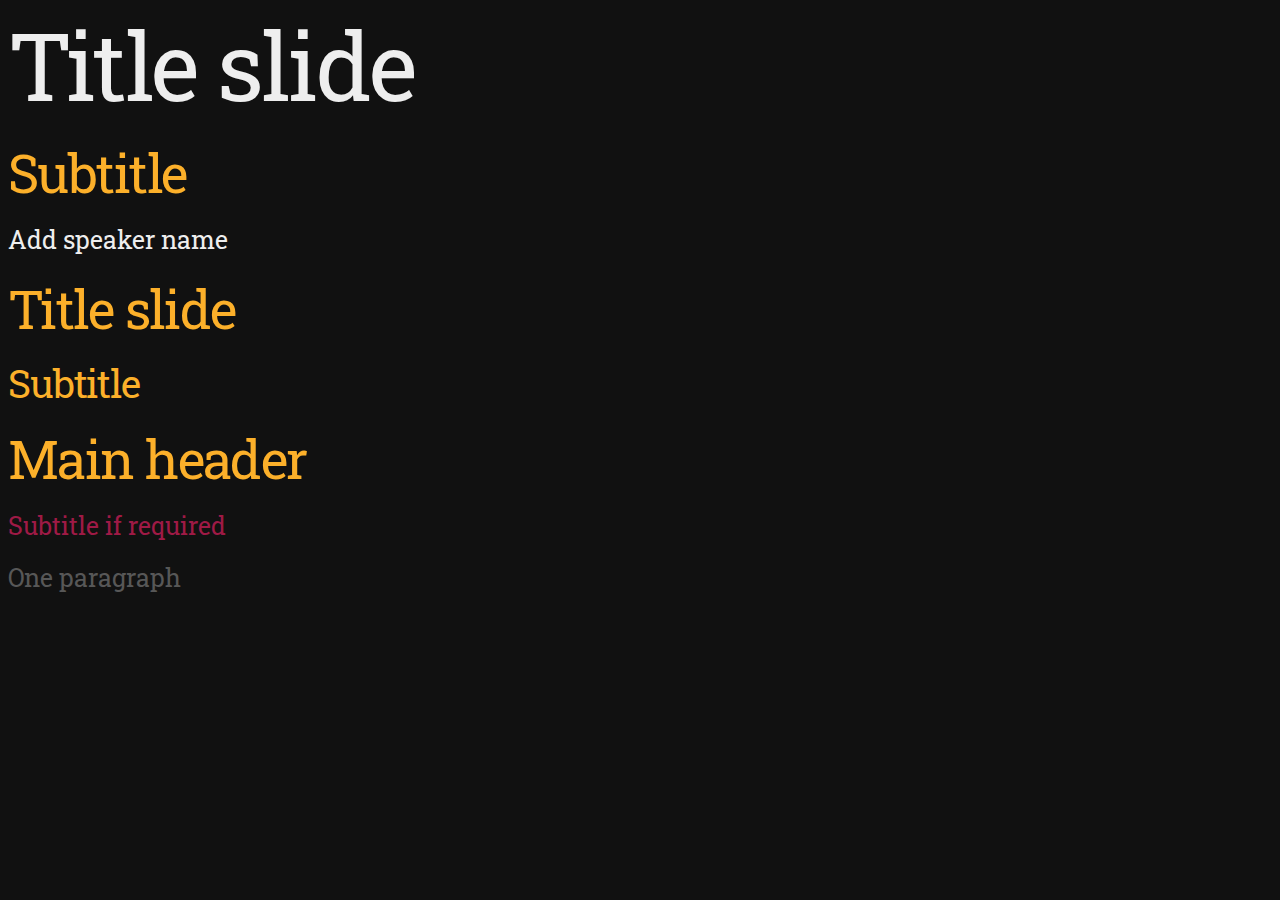
==== index.html @ 7c8774fa "Create theme for Drupal Dev days 2019." ====
<!doctype html>
<html>
	<head>
		<meta charset="utf-8">
		<meta name="viewport" content="width=device-width, initial-scale=1.0, maximum-scale=1.0, user-scalable=no">

		<title>reveal.js</title>

		<link rel="stylesheet" href="css/reset.css">
		<link rel="stylesheet" href="css/reveal.css">
		<link rel="stylesheet" href="css/theme/drupaldevdays2019.css">

		<!-- Theme used for syntax highlighting of code -->
		<link rel="stylesheet" href="lib/css/monokai.css">

		<!-- Printing and PDF exports -->
		<script>
			var link = document.createElement( 'link' );
			link.rel = 'stylesheet';
			link.type = 'text/css';
			link.href = window.location.search.match( /print-pdf/gi ) ? 'css/print/pdf.css' : 'css/print/paper.css';
			document.getElementsByTagName( 'head' )[0].appendChild( link );
		</script>
	</head>
	<body>
		<div class="reveal">
			<div class="slides">
				<section data-background-image="img/title-background.png" data-background-size="contain">
					<h1 class="grey">
						Title slide
					</h1>
					<h2>Subtitle</h2>
					<p class="grey">Add speaker name</p>

				</section>
				<section data-background-image="img/secondary-background.png" data-background-size="contain">
					<h2>
						Title slide
					</h2>
					<h3>Subtitle</h3>

				</section>
				<section data-background-image="img/default-background.png" data-background-size="contain">
					<h2>
						Main header
					</h2>
					<p class="subtitle"> Subtitle if required</p>
					<p>One paragraph</p>
				</section>
			</div>
		</div>

		<script src="js/reveal.js"></script>

		<script>
			// More info about config & dependencies:
			// - https://github.com/hakimel/reveal.js#configuration
			// - https://github.com/hakimel/reveal.js#dependencies
			Reveal.initialize({
				dependencies: [
					{ src: 'plugin/markdown/marked.js' },
					{ src: 'plugin/markdown/markdown.js' },
					{ src: 'plugin/notes/notes.js', async: true },
					{ src: 'plugin/highlight/highlight.js', async: true }
				]
			});
		</script>
	</body>
</html>
---- css/theme/drupaldevdays2019.css ----
/**
 * Drupal dev days 2019 theme for reveal.js.
 *
 * Copyright (C) 2019 Rodrigo Aguilera, https://www.rodrigoaguilera.net
 */
@import url(https://fonts.googleapis.com/css?family=Roboto+Slab);
/*********************************************
 * GLOBAL STYLES
 *********************************************/
body {
  background: #111;
  background-color: #111; }

.reveal {
  font-family: "Roboto Slab", sans-serif;
  font-size: 25px;
  font-weight: normal;
  color: #575757; }

::selection {
  color: #fff;
  background: #e7ad52;
  text-shadow: none; }

::-moz-selection {
  color: #fff;
  background: #e7ad52;
  text-shadow: none; }

.reveal .slides section,
.reveal .slides section > section {
  line-height: 1.3;
  font-weight: inherit; }

/*********************************************
 * HEADERS
 *********************************************/
.reveal h1,
.reveal h2,
.reveal h3,
.reveal h4,
.reveal h5,
.reveal h6 {
  margin: 0 0 20px 0;
  color: #575757;
  font-family: "Roboto Slab", sans-serif;
  font-weight: normal;
  line-height: 1.2;
  letter-spacing: -0.03em;
  text-transform: none;
  text-shadow: none;
  word-wrap: break-word; }

.reveal h1 {
  font-size: 3.77em; }

.reveal h2 {
  font-size: 2.11em; }

.reveal h3 {
  font-size: 1.55em; }

.reveal h4 {
  font-size: 1em; }

.reveal h1 {
  text-shadow: none; }

/*********************************************
 * OTHER
 *********************************************/
.reveal p {
  margin: 20px 0;
  line-height: 1.3; }

/* Ensure certain elements are never larger than the slide itself */
.reveal img,
.reveal video,
.reveal iframe {
  max-width: 95%;
  max-height: 95%; }

.reveal strong,
.reveal b {
  font-weight: bold; }

.reveal em {
  font-style: italic; }

.reveal ol,
.reveal dl,
.reveal ul {
  display: inline-block;
  text-align: left;
  margin: 0 0 0 1em; }

.reveal ol {
  list-style-type: decimal; }

.reveal ul {
  list-style-type: disc; }

.reveal ul ul {
  list-style-type: square; }

.reveal ul ul ul {
  list-style-type: circle; }

.reveal ul ul,
.reveal ul ol,
.reveal ol ol,
.reveal ol ul {
  display: block;
  margin-left: 40px; }

.reveal dt {
  font-weight: bold; }

.reveal dd {
  margin-left: 40px; }

.reveal blockquote {
  display: block;
  position: relative;
  width: 70%;
  margin: 20px auto;
  padding: 5px;
  font-style: italic;
  background: rgba(255, 255, 255, 0.05);
  box-shadow: 0px 0px 2px rgba(0, 0, 0, 0.2); }

.reveal blockquote p:first-child,
.reveal blockquote p:last-child {
  display: inline-block; }

.reveal q {
  font-style: italic; }

.reveal pre {
  display: block;
  position: relative;
  width: 90%;
  margin: 20px auto;
  text-align: left;
  font-size: 0.55em;
  font-family: monospace;
  line-height: 1.2em;
  word-wrap: break-word;
  box-shadow: 0px 5px 15px rgba(0, 0, 0, 0.15); }

.reveal code {
  font-family: monospace;
  text-transform: none; }

.reveal pre code {
  display: block;
  padding: 5px;
  overflow: auto;
  max-height: 400px;
  word-wrap: normal; }

.reveal table {
  margin: auto;
  border-collapse: collapse;
  border-spacing: 0; }

.reveal table th {
  font-weight: bold; }

.reveal table th,
.reveal table td {
  text-align: left;
  padding: 0.2em 0.5em 0.2em 0.5em;
  border-bottom: 1px solid; }

.reveal table th[align="center"],
.reveal table td[align="center"] {
  text-align: center; }

.reveal table th[align="right"],
.reveal table td[align="right"] {
  text-align: right; }

.reveal table tbody tr:last-child th,
.reveal table tbody tr:last-child td {
  border-bottom: none; }

.reveal sup {
  vertical-align: super;
  font-size: smaller; }

.reveal sub {
  vertical-align: sub;
  font-size: smaller; }

.reveal small {
  display: inline-block;
  font-size: 0.6em;
  line-height: 1.2em;
  vertical-align: top; }

.reveal small * {
  vertical-align: top; }

/*********************************************
 * LINKS
 *********************************************/
.reveal a {
  color: #fcb02a;
  text-decoration: none;
  -webkit-transition: color .15s ease;
  -moz-transition: color .15s ease;
  transition: color .15s ease; }

.reveal a:hover {
  color: #fdd58f;
  text-shadow: none;
  border: none; }

.reveal .roll span:after {
  color: #fff;
  background: #d68a03; }

/*********************************************
 * IMAGES
 *********************************************/
.reveal section img {
  margin: 15px 0px;
  background: rgba(255, 255, 255, 0.12);
  border: 4px solid #575757;
  box-shadow: 0 0 10px rgba(0, 0, 0, 0.15); }

.reveal section img.plain {
  border: 0;
  box-shadow: none; }

.reveal a img {
  -webkit-transition: all .15s linear;
  -moz-transition: all .15s linear;
  transition: all .15s linear; }

.reveal a:hover img {
  background: rgba(255, 255, 255, 0.2);
  border-color: #fcb02a;
  box-shadow: 0 0 20px rgba(0, 0, 0, 0.55); }

/*********************************************
 * NAVIGATION CONTROLS
 *********************************************/
.reveal .controls {
  color: #fcb02a; }

/*********************************************
 * PROGRESS BAR
 *********************************************/
.reveal .progress {
  background: rgba(0, 0, 0, 0.2);
  color: #fcb02a; }

.reveal .progress span {
  -webkit-transition: width 800ms cubic-bezier(0.26, 0.86, 0.44, 0.985);
  -moz-transition: width 800ms cubic-bezier(0.26, 0.86, 0.44, 0.985);
  transition: width 800ms cubic-bezier(0.26, 0.86, 0.44, 0.985); }

/*********************************************
 * PRINT BACKGROUND
 *********************************************/
@media print {
  .backgrounds {
    background-color: #111; } }

.reveal section h2, .reveal section h3 {
  color: #fcb02a; }

.reveal section .subtitle {
  color: #9f1a46; }

.reveal .slides .grey {
  color: #eee; }
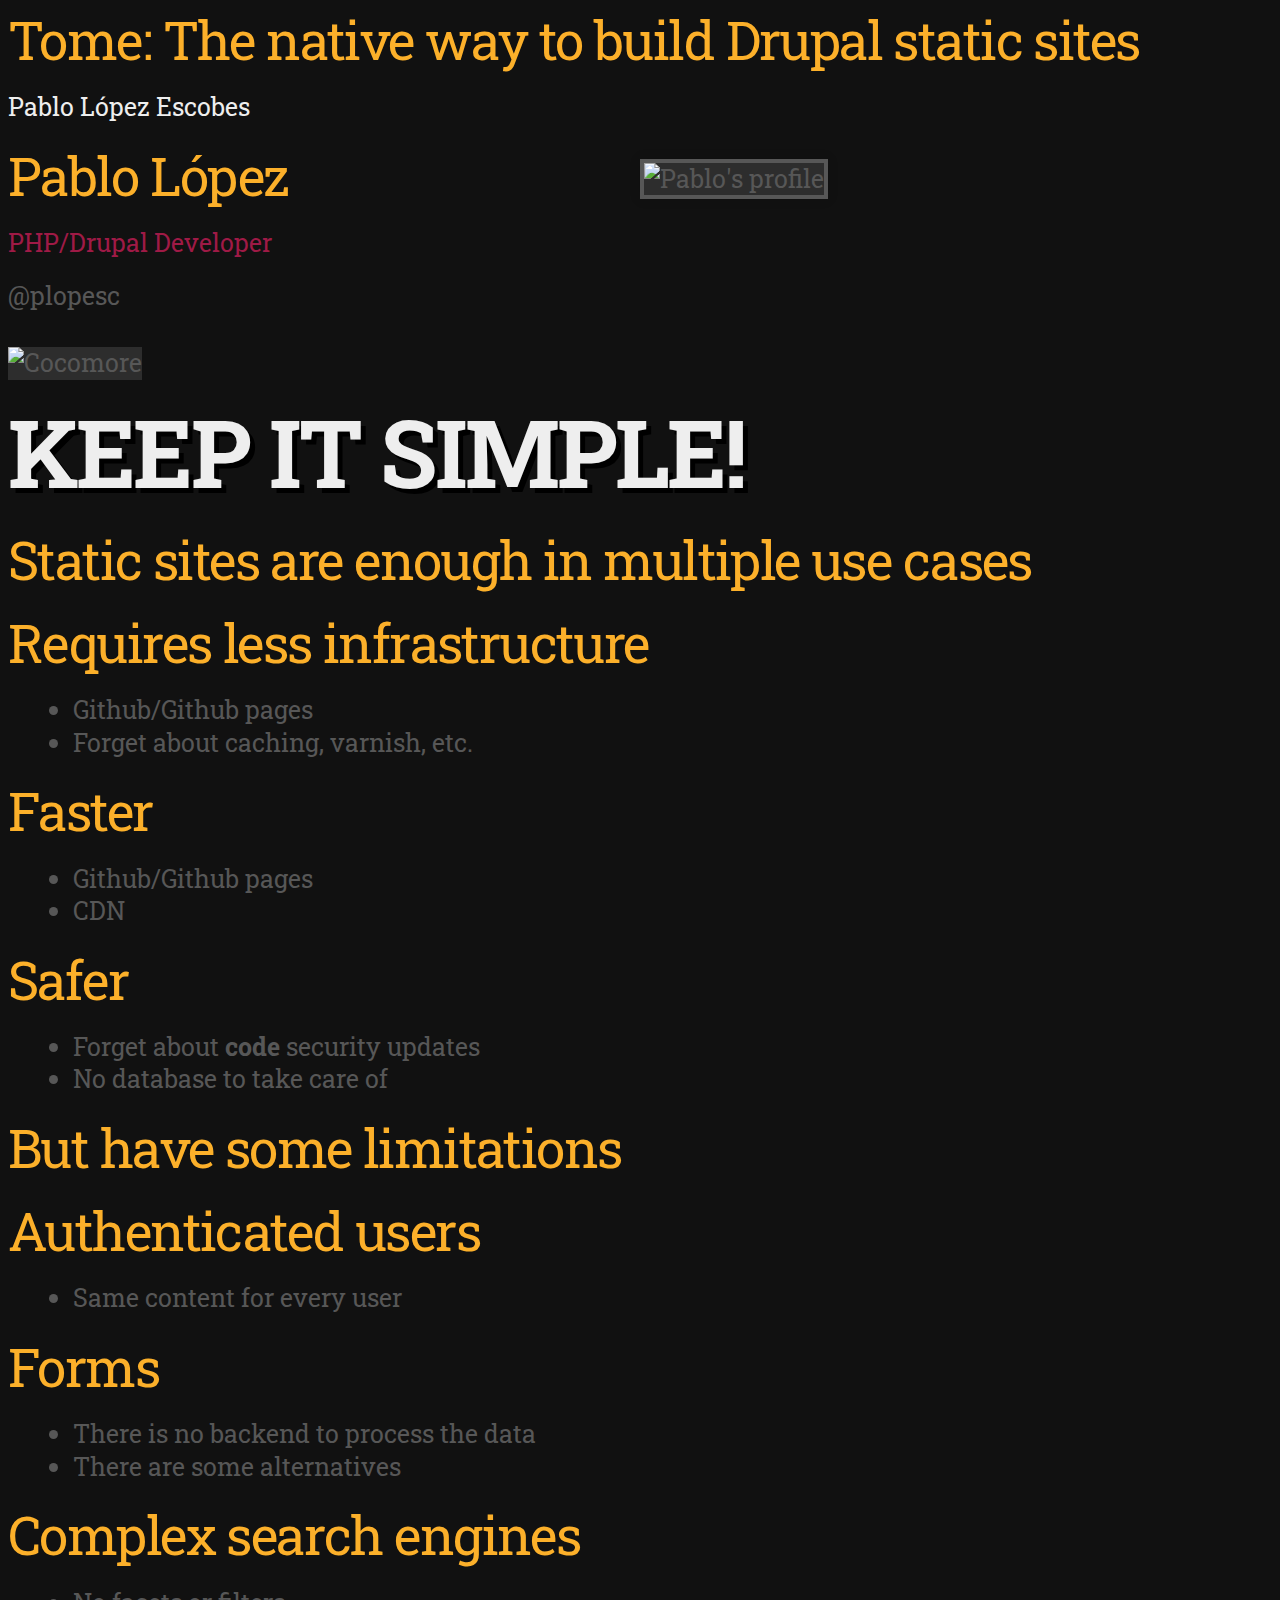
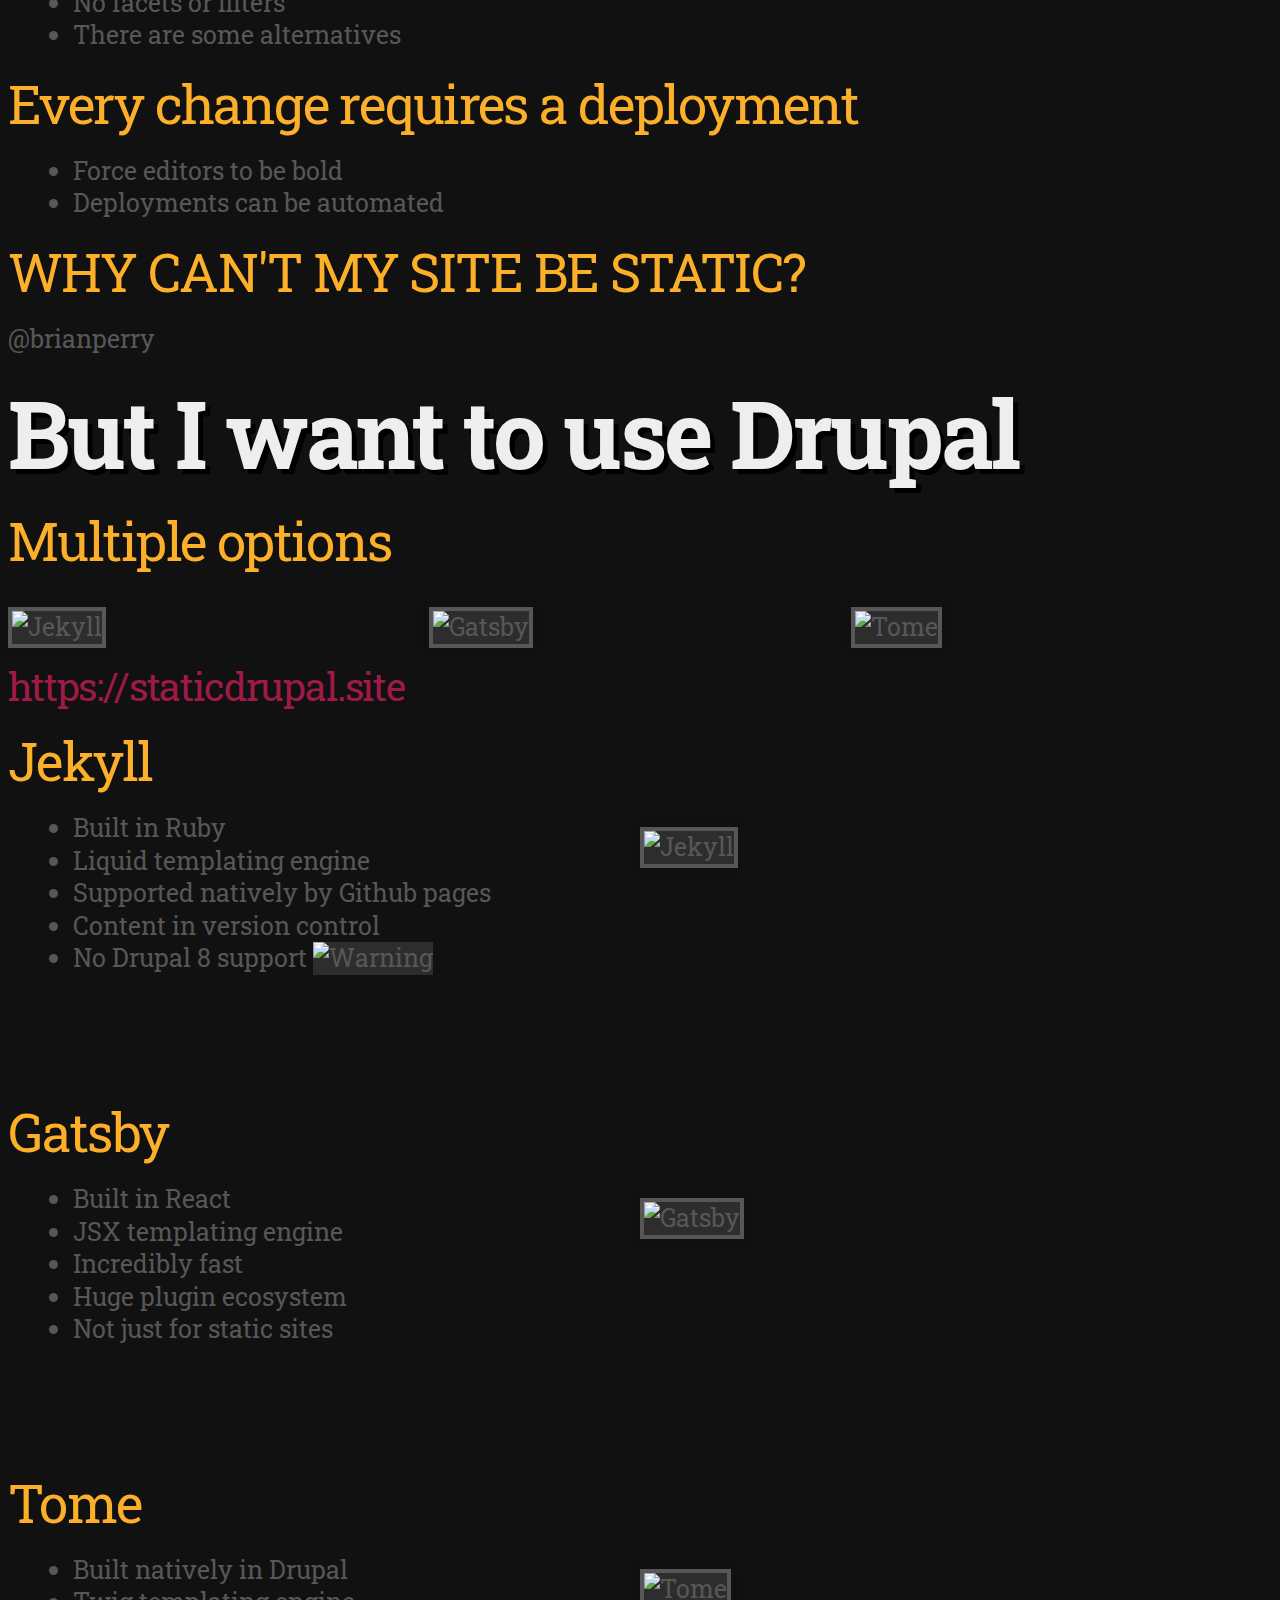
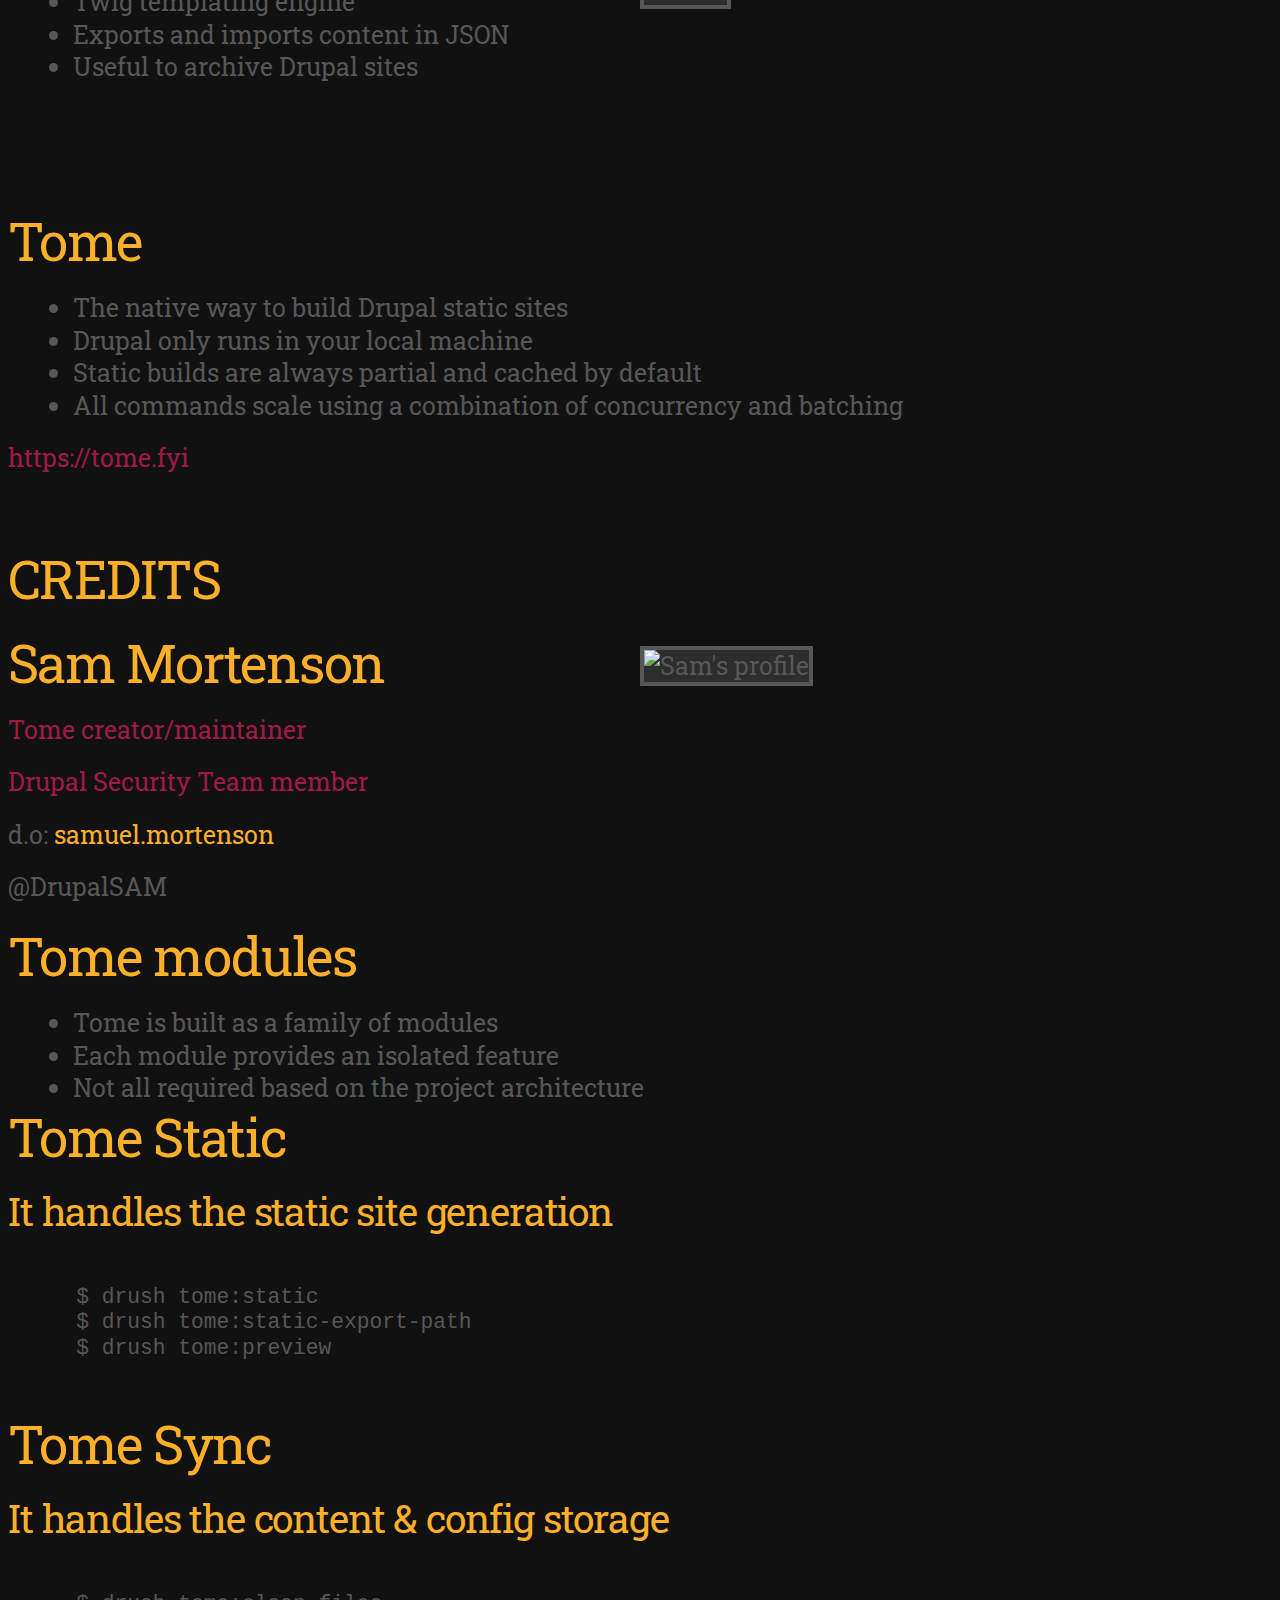
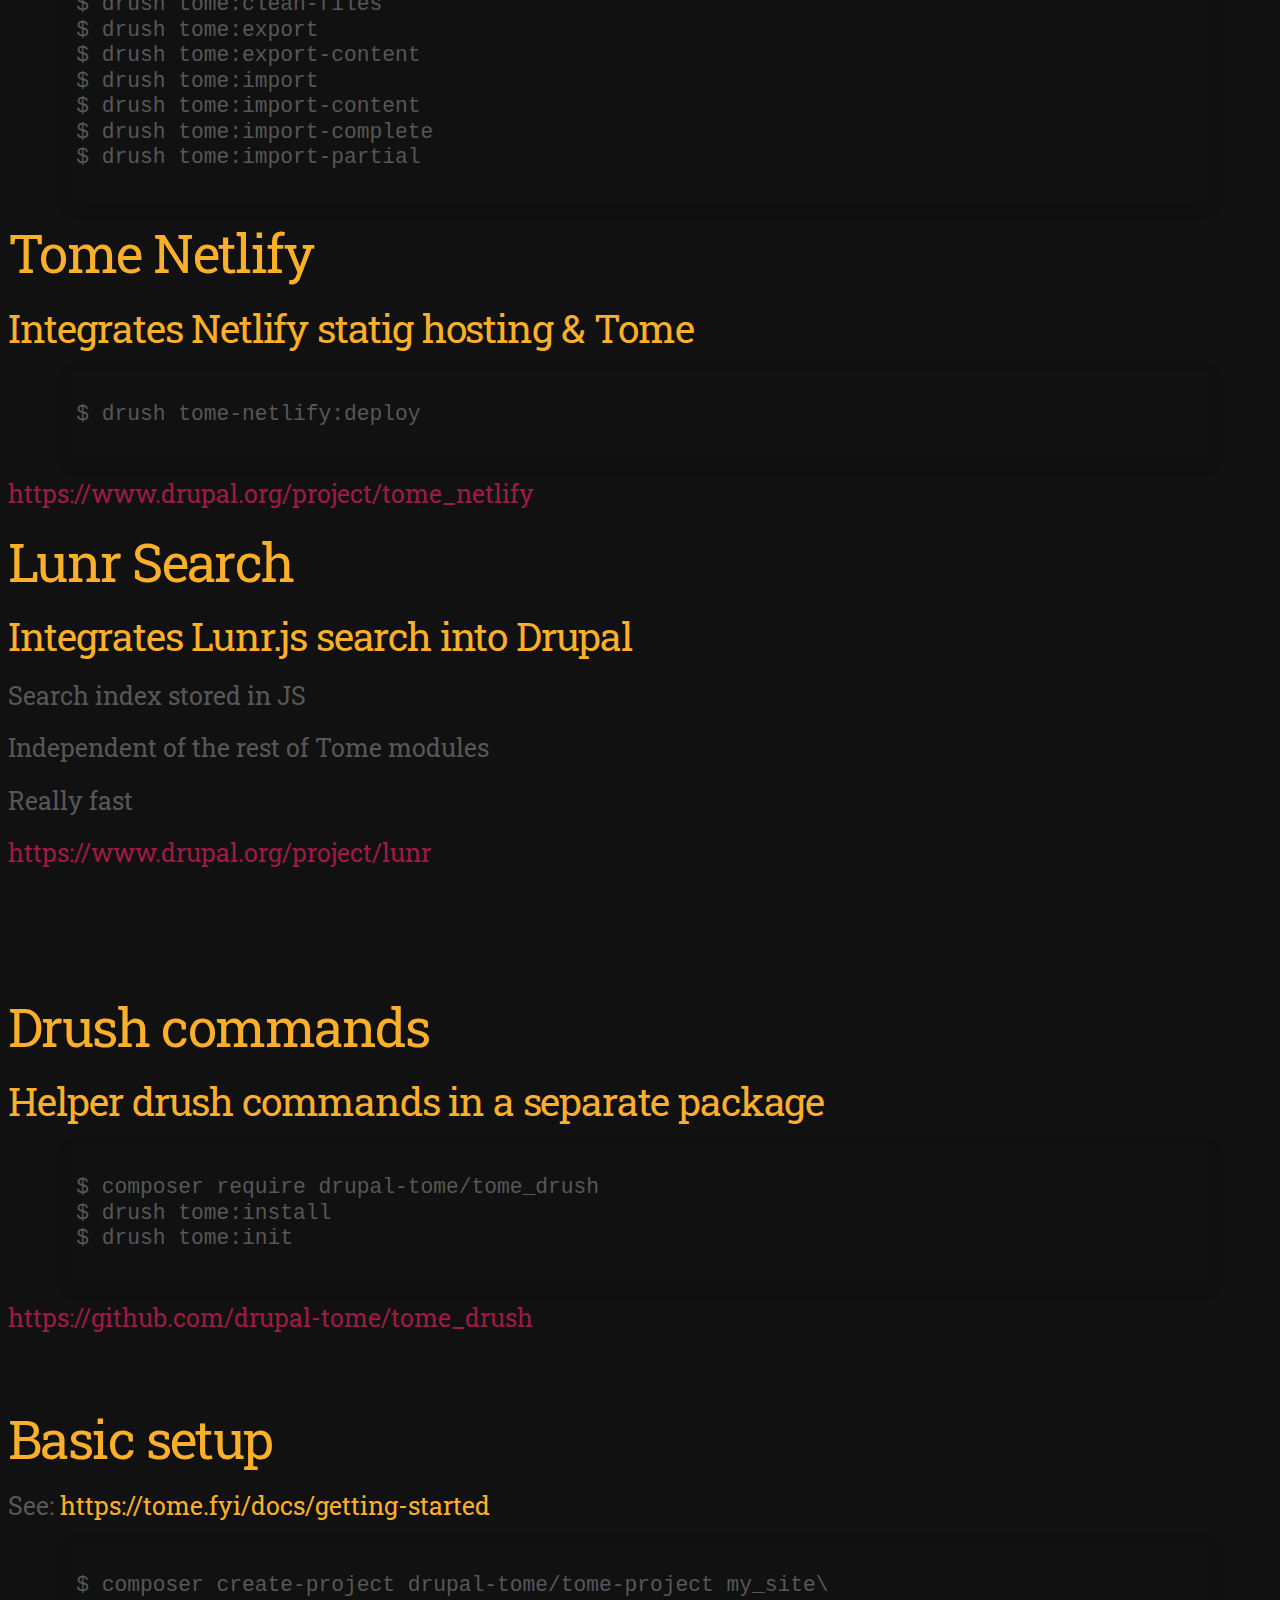
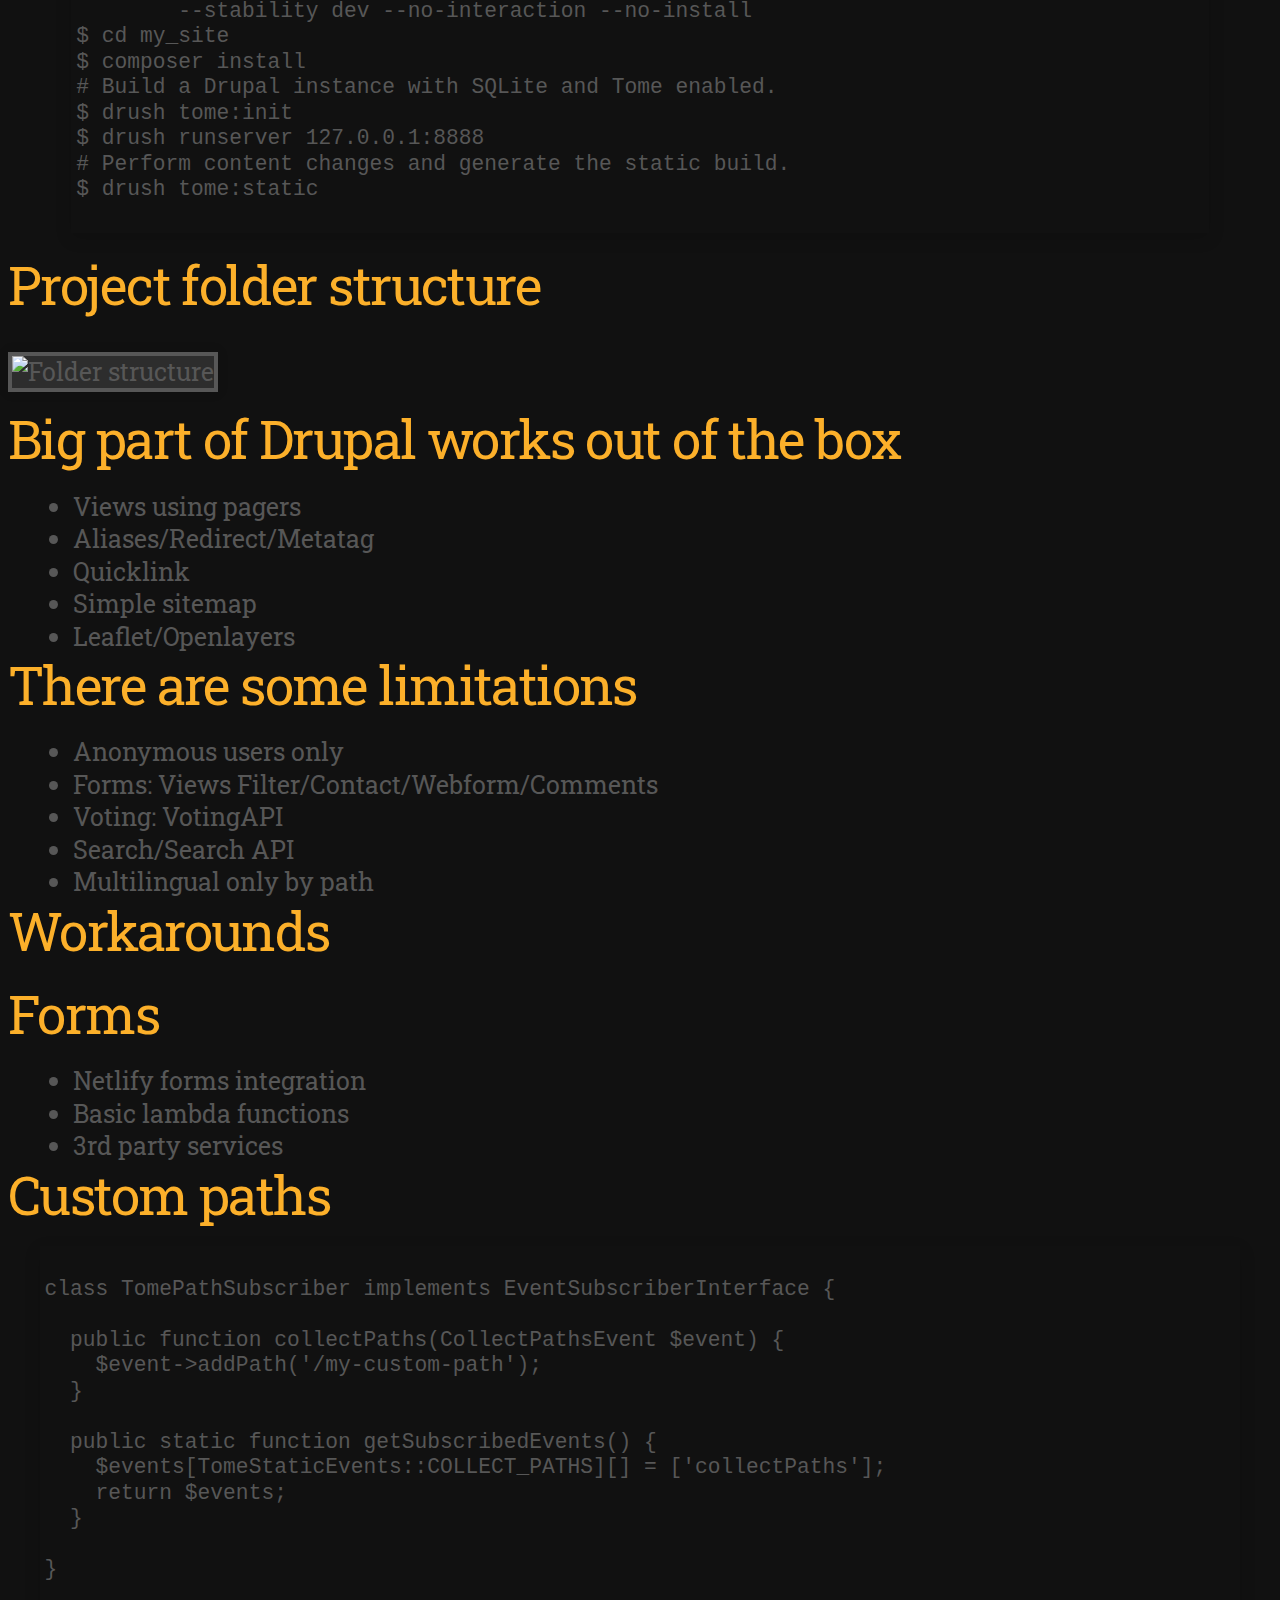
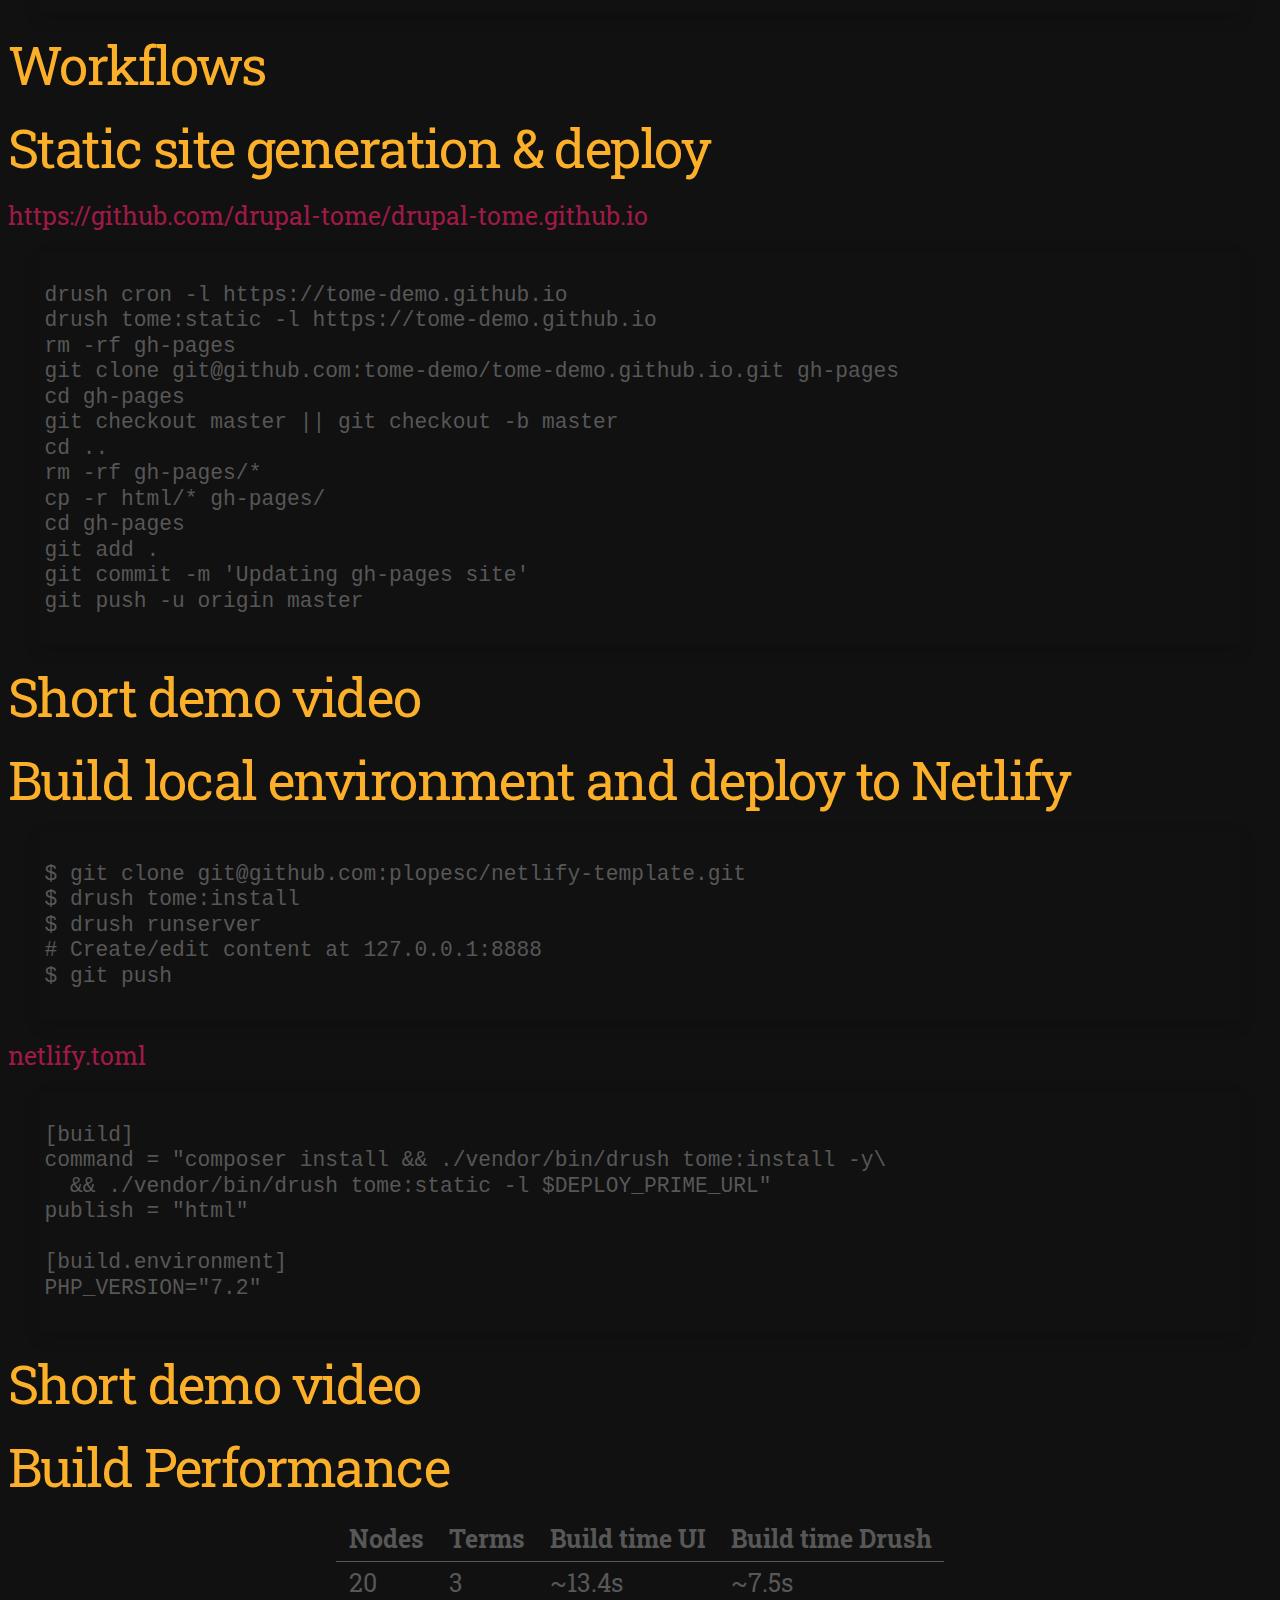
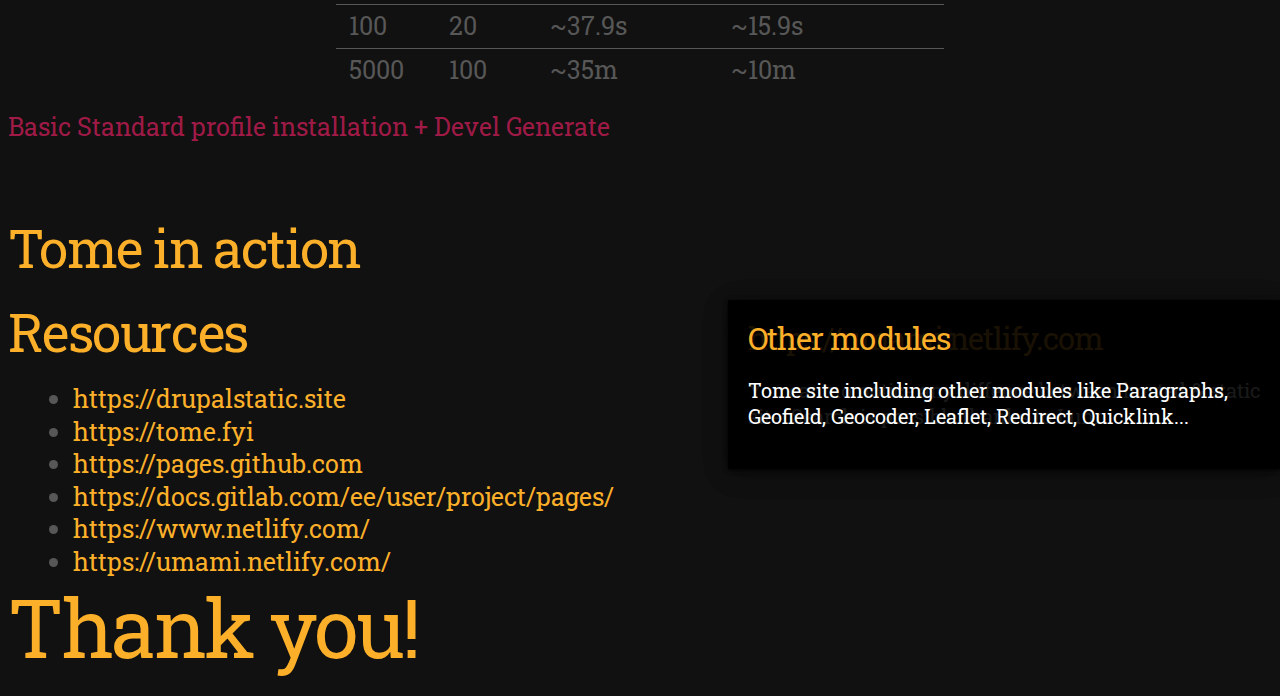
==== commit 204b3eb1: "Slides v0.1" ====
--- a/index.html
+++ b/index.html
@@ -21,32 +21,688 @@
 			link.href = window.location.search.match( /print-pdf/gi ) ? 'css/print/pdf.css' : 'css/print/paper.css';
 			document.getElementsByTagName( 'head' )[0].appendChild( link );
 		</script>
+		<style>
+			.container{
+				display: flex;
+			}
+			.col{
+				flex: 1;
+			}
+
+			h1.meme{
+				color: #eee;
+				text-shadow: 5px 5px #000;
+			}
+
+			.reveal section img.no-border {
+				border: none;
+				box-shadow: none;
+			}
+		</style>
 	</head>
 	<body>
 		<div class="reveal">
 			<div class="slides">
 				<section data-background-image="img/title-background.png" data-background-size="contain">
-					<h1 class="grey">
-						Title slide
-					</h1>
-					<h2>Subtitle</h2>
-					<p class="grey">Add speaker name</p>
-
-				</section>
+					<h2>Tome: The native way to build Drupal static sites</h2>
+					<p class="grey">Pablo López Escobes</p>
+
+				</section>
+				<section data-background-image="img/default-background.png" data-background-size="contain">
+					<div class="container">
+
+						<div class="col">
+							<h2>
+								Pablo López
+							</h2>
+							<p class="subtitle">PHP/Drupal Developer</p>
+							<p>@plopesc</p>
+							<img width="256" data-src="img/cocomore.png" alt="Cocomore" class="no-border">
+						</div>
+
+						<div class="col">
+							<img width="340" data-src="img/profile_porto.jpg" alt="Pablo's profile">
+						</div>
+
+					</div>
+
+				</section>
+
+				<section data-background-image="img/back-to-future.jpg" data-background-size="contain">
+				</section>
+
+				<section data-background-image="img/first-web.jpg" data-background-size="contain">
+				</section>
+
+				<section data-background-image="img/html.gif" data-background-size="contain">
+				</section>
+
+				<section data-background-image="img/drupal-forum.jpg" data-background-size="contain">
+				</section>
+
+				<section data-background-image="img/realize.gif" data-background-size="contain">
+				</section>
+
+				<section data-background-image="img/fuck-yeah.gif" data-background-size="contain">
+					<h1 class="meme"><strong>KEEP IT SIMPLE!</strong></h1>
+				</section>
+
+				<section>
+					<section data-background-image="img/secondary-background.png" data-background-size="contain">
+						<h2>
+							Static sites are enough in multiple use cases
+						</h2>
+					</section>
+					<section data-background-image="img/secondary-background.png" data-background-size="contain">
+						<h2>
+							Requires less infrastructure
+						</h2>
+						<p>
+						<ul>
+							<li>
+								Github/Github pages
+							</li>
+							<li>
+								Forget about caching, varnish, etc.
+							</li>
+						</ul>
+						</p>
+					</section>
+					<section data-background-image="img/secondary-background.png" data-background-size="contain">
+						<h2>
+							Faster
+						</h2>
+						<p>
+						<ul>
+							<li>
+								Github/Github pages
+							</li>
+							<li>
+								CDN
+							</li>
+						</ul>
+						</p>
+					</section>
+					<section data-background-image="img/secondary-background.png" data-background-size="contain">
+						<h2>
+							Safer
+						</h2>
+						<p>
+						<ul>
+							<li>
+								Forget about <strong>code</strong> security updates
+							</li>
+							<li>
+								No database to take care of
+							</li>
+						</ul>
+						</p>
+					</section>
+				</section>
+
+				<section>
+					<section data-background-image="img/secondary-background.png" data-background-size="contain">
+						<h2>
+							But have some limitations
+						</h2>
+					</section>
+					<section data-background-image="img/secondary-background.png" data-background-size="contain">
+						<h2>
+							Authenticated users
+						</h2>
+						<p>
+						<ul>
+							<li>
+								Same content for every user
+							</li>
+						</ul>
+						</p>
+					</section>
+					<section data-background-image="img/secondary-background.png" data-background-size="contain">
+						<h2>
+							Forms
+						</h2>
+						<p>
+						<ul>
+							<li>
+								There is no backend to process the data
+							</li>
+							<li>
+								There are some alternatives
+							</li>
+						</ul>
+						</p>
+					</section>
+					<section data-background-image="img/secondary-background.png" data-background-size="contain">
+						<h2>
+							Complex search engines
+						</h2>
+						<p>
+						<ul>
+							<li>
+								No facets or filters
+							</li>
+							<li>
+								There are some alternatives
+							</li>
+						</ul>
+						</p>
+					</section>
+					<section data-background-image="img/secondary-background.png" data-background-size="contain">
+						<h2>
+							Every change requires a deployment
+						</h2>
+						<p>
+						<ul>
+							<li>
+								Force editors to be bold
+							</li>
+							<li>
+								Deployments can be automated
+							</li>
+						</ul>
+						</p>
+					</section>
+				</section>
+
 				<section data-background-image="img/secondary-background.png" data-background-size="contain">
 					<h2>
-						Title slide
+						WHY CAN'T MY SITE BE STATIC?
 					</h2>
-					<h3>Subtitle</h3>
-
-				</section>
+					<p>@brianperry</p>
+
+				</section>
+
+				<section data-background-image="img/delorean.jpg" data-background-size="contain">
+					<h1 class="meme">
+						<strong>But I want to use Drupal</strong>
+					</h1>
+
+				</section>
+
+				<section>
+					<section data-background-image="img/secondary-background.png" data-background-size="contain">
+						<h2>Multiple options</h2>
+						<div class="container">
+							<div class="col">
+								<img height="110" data-src="img/jekyll.png" alt="Jekyll">
+							</div>
+							<div class="col">
+								<img height="110" data-src="img/gatsby.jpg" alt="Gatsby">
+							</div>
+							<div class="col">
+								<img height="110" data-src="img/tome.png" alt="Tome">
+							</div>
+						</div>
+						<h3 class="subtitle"><a class="subtitle" href="https://staticdrupal.site">https://staticdrupal.site</a></h3>
+
+					</section>
+					<section data-background-image="img/secondary-background.png" data-background-size="contain">
+						<h2>Jekyll</h2>
+						<div class="container">
+
+							<div class="col">
+								<ul>
+									<li>Built in Ruby</li>
+									<li>Liquid templating engine</li>
+									<li>Supported natively by Github pages</li>
+									<li>Content in version control</li>
+									<li>No Drupal 8 support <img data-src="img/warning.png" alt="Warning" width="32" class="no-border" style="margin: 0;"></li>
+								</ul>
+							</div>
+
+							<div class="col">
+								<img width="256" data-src="img/jekyll.png" alt="Jekyll">
+							</div>
+
+						</div>
+						<p>&nbsp</p>
+						<p>&nbsp</p>
+
+					</section>
+					<section data-background-image="img/secondary-background.png" data-background-size="contain">
+						<h2>Gatsby</h2>
+						<div class="container">
+
+							<div class="col">
+								<ul>
+									<li>Built in React</li>
+									<li>JSX templating engine</li>
+									<li>Incredibly fast</li>
+									<li>Huge plugin ecosystem</li>
+									<li>Not just for static sites</li>
+								</ul>
+							</div>
+
+							<div class="col">
+								<img width="256" data-src="img/gatsby.jpg" alt="Gatsby">
+							</div>
+
+						</div>
+						<p>&nbsp</p>
+						<p>&nbsp</p>
+
+					</section>
+					<section data-background-image="img/secondary-background.png" data-background-size="contain">
+						<h2>Tome</h2>
+						<div class="container">
+
+							<div class="col">
+								<ul>
+									<li>Built natively in Drupal</li>
+									<li>Twig templating engine</li>
+									<li>Exports and imports content in JSON</li>
+									<li>Useful to archive Drupal sites</li>
+								</ul>
+							</div>
+
+							<div class="col">
+								<img width="256" data-src="img/tome.png" alt="Tome">
+							</div>
+
+						</div>
+						<p>&nbsp</p>
+						<p>&nbsp</p>
+
+					</section>
+					<section data-background-iframe="https://www.staticdrupal.site/" data-background-interactive>
+					</section>
+				</section>
+
+				<section>
+					<section data-background-image="img/secondary-background.png" data-background-size="contain">
+						<h2>
+							Tome
+						</h2>
+						<ul>
+							<li>The native way to build Drupal static sites</li>
+							<li>Drupal only runs in your local machine</li>
+							<li>Static builds are always partial and cached by default</li>
+							<li>All commands scale using a combination of concurrency and batching</li>
+						</ul>
+						<p class="subtitle"><a class="subtitle" href="https://tome.fyi">https://tome.fyi</a></p>
+						<p>&nbsp</p>
+
+					</section>
+					<section data-background-image="img/secondary-background.png" data-background-size="contain">
+						<h2>
+							CREDITS
+						</h2>
+						<div class="container">
+
+							<div class="col">
+								<h2>
+									Sam Mortenson
+								</h2>
+								<p class="subtitle">Tome creator/maintainer</p>
+								<p class="subtitle">Drupal Security Team member</p>
+								<p>d.o: <a href="https://www.drupal.org/u/samuelmortenson">samuel.mortenson</a></p>
+								<p>@DrupalSAM</p>
+							</div>
+
+							<div class="col">
+								<img width="340" data-src="img/profile_sam.jpg" alt="Sam's profile">
+							</div>
+
+						</div>
+
+					</section>
+					<section data-background-iframe="https://tome.fyi/" data-background-interactive>
+					</section>
+				</section>
+				<section>
+					<section data-background-image="img/secondary-background.png" data-background-size="contain">
+						<h2>
+							Tome modules
+						</h2>
+						<ul>
+							<li>Tome is built as a family of modules</li>
+							<li>Each module provides an isolated feature</li>
+							<li>Not all required based on the project architecture</li>
+						</ul>
+
+					</section>
+					<section data-background-image="img/secondary-background.png" data-background-size="contain">
+						<h2>
+							Tome Static
+						</h2>
+						<h3>It handles the static site generation</h3>
+						<pre style="font-size: 0.85em;"><code class="hljs" data-trim data-line-numbers="1-9">
+$ drush tome:static
+$ drush tome:static-export-path
+$ drush tome:preview
+					</code></pre>
+
+					</section>
+					<section data-background-image="img/secondary-background.png" data-background-size="contain">
+						<h2>
+							Tome Sync
+						</h2>
+						<h3>It handles the content & config storage</h3>
+						<pre style="font-size: 0.85em;"><code class="hljs" data-trim data-line-numbers="1-9">
+$ drush tome:clean-files
+$ drush tome:export
+$ drush tome:export-content
+$ drush tome:import
+$ drush tome:import-content
+$ drush tome:import-complete
+$ drush tome:import-partial
+					</code></pre>
+
+					</section>
+					<section data-background-image="img/secondary-background.png" data-background-size="contain">
+						<h2>
+							Tome Netlify
+						</h2>
+						<h3>Integrates Netlify statig hosting & Tome</h3>
+						<pre style="font-size: 0.85em;"><code class="hljs" data-trim data-line-numbers="1-9">
+$ drush tome-netlify:deploy
+					</code></pre>
+						<p class="subtitle"><a class="subtitle" href="https://www.drupal.org/project/tome_netlify">https://www.drupal.org/project/tome_netlify</a></p>
+
+					</section>
+					<section data-background-image="img/secondary-background.png" data-background-size="contain">
+						<h2>
+							Lunr Search
+						</h2>
+						<h3>Integrates Lunr.js search into Drupal</h3>
+						<p>Search index stored in JS</p>
+						<p>Independent of the rest of Tome modules</p>
+						<p>Really fast</p>
+						<p class="subtitle"><a class="subtitle" href="https://www.drupal.org/project/lunr">https://www.drupal.org/project/lunr</a></p>
+						<p>&nbsp</p>
+						<p>&nbsp</p>
+
+					</section>
+					<section data-background-image="img/secondary-background.png" data-background-size="contain">
+						<h2>
+							Drush commands
+						</h2>
+						<h3>Helper drush commands in a separate package</h3>
+						<pre style="font-size: 0.85em;"><code class="hljs" data-trim data-line-numbers="1-9">
+$ composer require drupal-tome/tome_drush
+$ drush tome:install
+$ drush tome:init
+					</code></pre>
+						<p class="subtitle"><a class="subtitle" href="https://github.com/drupal-tome/tome_drush">https://github.com/drupal-tome/tome_drush</a></p>
+						<p>&nbsp</p>
+
+					</section>
+				</section>
+
+				<section data-background-image="img/secondary-background.png" data-background-size="contain">
+					<h2>
+						Basic setup
+					</h2>
+					<p>See: <a href="https://tome.fyi/docs/getting-started">https://tome.fyi/docs/getting-started</a></p>
+					<pre style="font-size: 0.85em;"><code class="hljs" data-trim data-line-numbers="1-9">
+$ composer create-project drupal-tome/tome-project my_site\
+	--stability dev --no-interaction --no-install
+$ cd my_site
+$ composer install
+# Build a Drupal instance with SQLite and Tome enabled.
+$ drush tome:init
+$ drush runserver 127.0.0.1:8888
+# Perform content changes and generate the static build.
+$ drush tome:static
+					</code></pre>
+
+				</section>
+
+				<section data-background-image="img/secondary-background.png" data-background-size="contain">
+					<h2>
+						Project folder structure
+					</h2>
+					<img width="512" data-src="img/folder-comment.png" alt="Folder structure">
+
+				</section>
+
+				<section data-background-image="img/secondary-background.png" data-background-size="contain">
+					<h2>
+						Big part of Drupal works out of the box
+					</h2>
+					<ul>
+						<li>
+							Views using pagers
+						</li>
+						<li>
+							Aliases/Redirect/Metatag
+						</li>
+						<li>
+							Quicklink
+						</li>
+						<li>
+							Simple sitemap
+						</li>
+						<li>
+							Leaflet/Openlayers
+						</li>
+					</ul>
+
+				</section>
+
+				<section data-background-image="img/secondary-background.png" data-background-size="contain">
+					<h2>
+						There are some limitations
+					</h2>
+					<ul>
+						<li>
+							Anonymous users only
+						</li>
+						<li>
+							Forms: Views Filter/Contact/Webform/Comments
+						</li>
+						<li>
+							Voting: VotingAPI
+						</li>
+						<li>
+							Search/Search API
+						</li>
+						<li>
+							Multilingual only by path
+						</li>
+					</ul>
+
+				</section>
+
+				<section>
+					<section data-background-image="img/secondary-background.png" data-background-size="contain">
+						<h2>
+							Workarounds
+						</h2>
+
+					</section>
+					<section data-background-image="img/secondary-background.png" data-background-size="contain">
+						<h2>
+							Forms
+						</h2>
+						<ul>
+							<li>
+								Netlify forms integration
+							</li>
+							<li>
+								Basic lambda functions
+							</li>
+							<li>
+								3rd party services
+							</li>
+						</ul>
+
+					</section>
+					<section data-background-image="img/secondary-background.png" data-background-size="contain">
+						<h2>
+							Custom paths
+						</h2>
+						<pre style="font-size: 0.85em; width:95%"><code class="hljs" data-trim data-line-numbers="1-12">
+class TomePathSubscriber implements EventSubscriberInterface {
+
+  public function collectPaths(CollectPathsEvent $event) {
+    $event->addPath('/my-custom-path');
+  }
+
+  public static function getSubscribedEvents() {
+    $events[TomeStaticEvents::COLLECT_PATHS][] = ['collectPaths'];
+    return $events;
+  }
+
+}
+					</code></pre>
+
+					</section>
+
+				</section>
+
+				<section>
+					<section data-background-image="img/secondary-background.png" data-background-size="contain">
+						<h2>
+							Workflows
+						</h2>
+
+					</section>
+				</section>
+				<section>
+					<section data-background-image="img/tome-hg3.png" data-background-size="contain" data-background-color="#FFFFFF">
+					</section>
+					<section data-background-image="img/secondary-background.png" data-background-size="contain">
+						<h2>
+							Static site generation & deploy
+						</h2>
+						<p class="subtitle"><a class="subtitle" href="https://github.com/drupal-tome/drupal-tome.github.io">https://github.com/drupal-tome/drupal-tome.github.io</a></p>
+						<pre style="font-size: 0.85em; width:95%"><code class="hljs" data-trim data-line-numbers="1-13">
+drush cron -l https://tome-demo.github.io
+drush tome:static -l https://tome-demo.github.io
+rm -rf gh-pages
+git clone git@github.com:tome-demo/tome-demo.github.io.git gh-pages
+cd gh-pages
+git checkout master || git checkout -b master
+cd ..
+rm -rf gh-pages/*
+cp -r html/* gh-pages/
+cd gh-pages
+git add .
+git commit -m 'Updating gh-pages site'
+git push -u origin master
+					</code></pre>
+
+					</section>
+					<section data-background-image="img/secondary-background.png" data-background-size="contain">
+						<h2>
+							Short demo video
+						</h2>
+
+					</section>
+				</section>
+				<section>
+					<section data-background-image="img/tome-sn2.png" data-background-size="contain" data-background-color="#FFFFFF">
+					</section>
+					<section data-background-image="img/secondary-background.png" data-background-size="contain">
+						<h2>
+							Build local environment and deploy to Netlify
+						</h2>
+						<pre style="font-size: 0.85em; width:95%"><code class="hljs" data-trim data-line-numbers="1-3,5">
+$ git clone git@github.com:plopesc/netlify-template.git
+$ drush tome:install
+$ drush runserver
+# Create/edit content at 127.0.0.1:8888
+$ git push
+					</code></pre>
+						<p class="subtitle">netlify.toml</p>
+						<pre style="font-size: 0.85em; width:95%"><code class="hljs" data-trim data-line-numbers="1-6">
+[build]
+command = "composer install && ./vendor/bin/drush tome:install -y\
+  && ./vendor/bin/drush tome:static -l $DEPLOY_PRIME_URL"
+publish = "html"
+
+[build.environment]
+PHP_VERSION="7.2"
+					</code></pre>
+
+					</section>
+					<section data-background-image="img/secondary-background.png" data-background-size="contain">
+						<h2>
+							Short demo video
+						</h2>
+
+					</section>
+				</section>
+
+				<section data-background-image="img/secondary-background.png" data-background-size="contain">
+					<h2>
+						Build Performance
+					</h2>
+					<table>
+						<thead>
+						<tr>
+							<th>Nodes</th>
+							<th>Terms</th>
+							<th>Build time UI</th>
+							<th>Build time Drush</th>
+						</tr>
+						</thead>
+						<tbody>
+						<tr>
+							<td>20</td>
+							<td>3</td>
+							<td>~13.4s</td>
+							<td>~7.5s</td>
+						</tr>
+						<tr>
+							<td>100</td>
+							<td>20</td>
+							<td>~37.9s</td>
+							<td>~15.9s</td>
+						</tr>
+						<tr>
+							<td>5000</td>
+							<td>100</td>
+							<td>~35m</td>
+							<td>~10m</td>
+						</tr>
+						</tbody>
+					</table>
+					<p class="subtitle">Basic Standard profile installation + Devel Generate</p>
+					<p>&nbsp</p>
+
+				</section>
+
+				<section>
+					<section data-background-image="img/secondary-background.png" data-background-size="contain">
+						<h2>
+							Tome in action
+						</h2>
+
+					</section>
+					<section data-background-iframe="https://umami.netlify.com" data-background-interactive>
+						<div style="position: absolute; width: 40%; right: 0; box-shadow: 0 1px 4px rgba(0,0,0,0.5), 0 5px 25px rgba(0,0,0,0.2); background-color: rgba(0, 0, 0, 0.9); color: #fff; padding: 20px; font-size: 20px; text-align: left;">
+							<h3>https://umami.netlify.com</h3>
+							<p>You can no notice any diffence between hosted & static site. Search is possible thanks to Lunr.</p>
+						</div>
+					</section>
+					<section data-background-iframe="https://tome-demo.github.io" data-background-interactive>
+						<div style="position: absolute; width: 40%; right: 0; box-shadow: 0 1px 4px rgba(0,0,0,0.5), 0 5px 25px rgba(0,0,0,0.2); background-color: rgba(0, 0, 0, 0.9); color: #fff; padding: 20px; font-size: 20px; text-align: left;">
+							<h3>Other modules</h3>
+							<p>Tome site including other modules like Paragraphs, Geofield, Geocoder, Leaflet, Redirect, Quicklink...</p>
+						</div>
+					</section>
+				</section>
+
 				<section data-background-image="img/default-background.png" data-background-size="contain">
 					<h2>
-						Main header
+						Resources
 					</h2>
-					<p class="subtitle"> Subtitle if required</p>
-					<p>One paragraph</p>
-				</section>
+					<ul>
+						<li><a href="https://drupalstatic.site">https://drupalstatic.site</a></li>
+						<li><a href="https://tome.fyi">https://tome.fyi</a></li>
+						<li><a href="https://pages.github.com/">https://pages.github.com</a></li>
+						<li><a href="https://docs.gitlab.com/ee/user/project/pages/">https://docs.gitlab.com/ee/user/project/pages/</a></li>
+						<li><a href="https://www.netlify.com/">https://www.netlify.com/</a></li>
+						<li><a href="https://umami.netlify.com/">https://umami.netlify.com/</a></li>
+					</ul>
+				</section>
+				<section data-background-image="img/title-background.png" data-background-size="contain">
+					<h2 style="font-size: 3.25em;">Thank you!</h2>
+				</section>
+
 			</div>
 		</div>
 
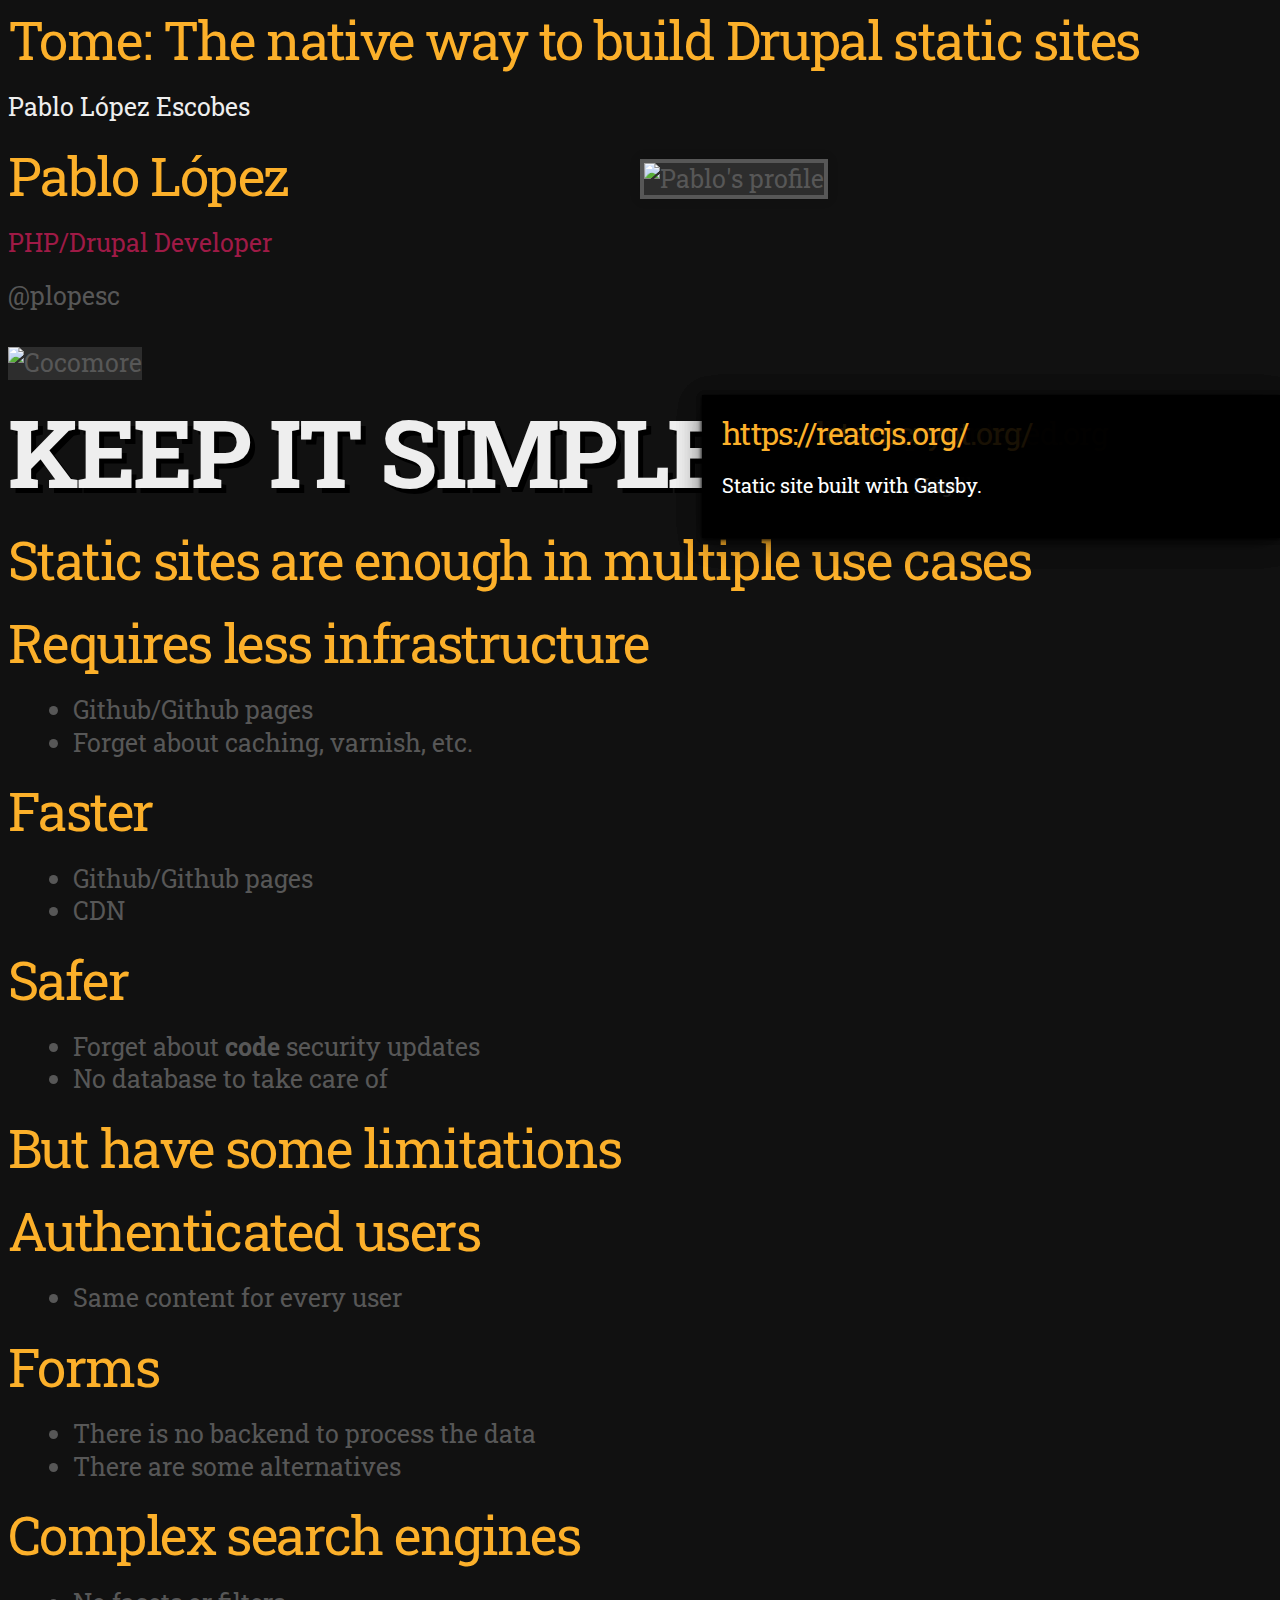
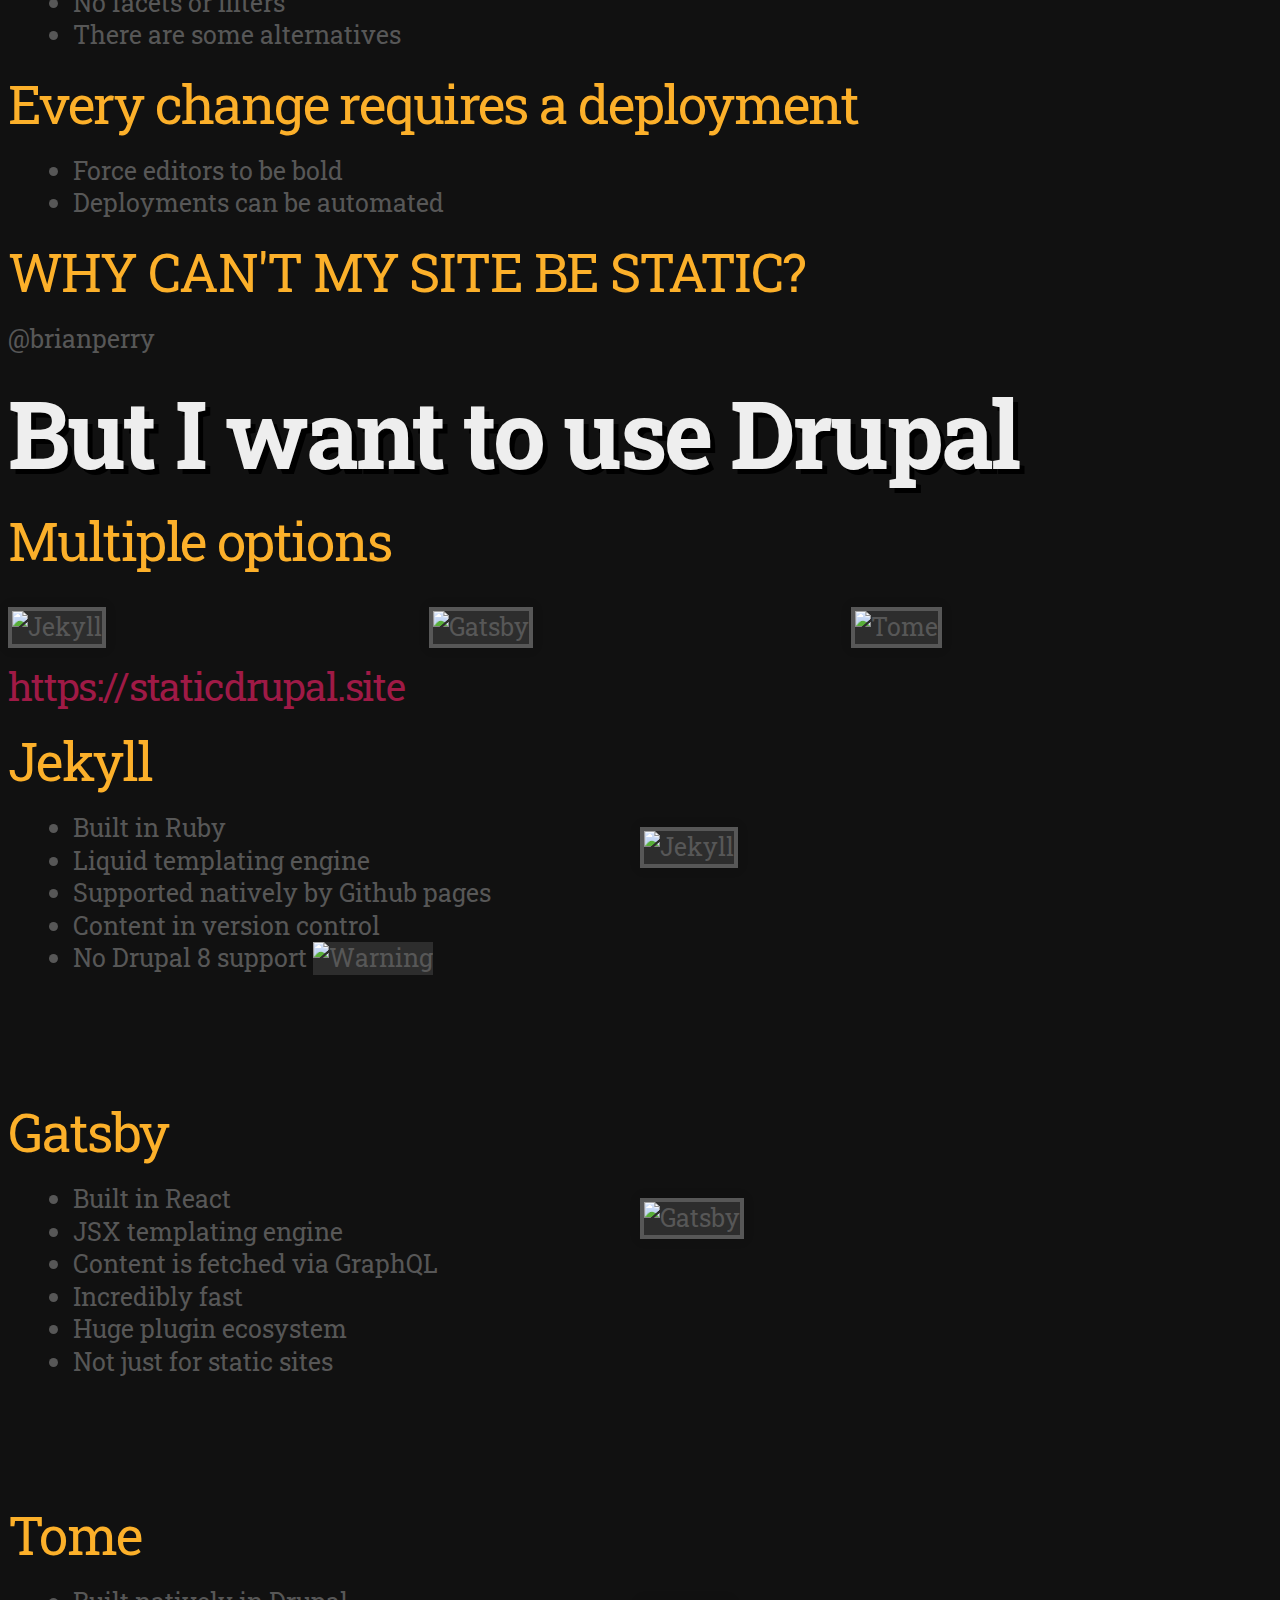
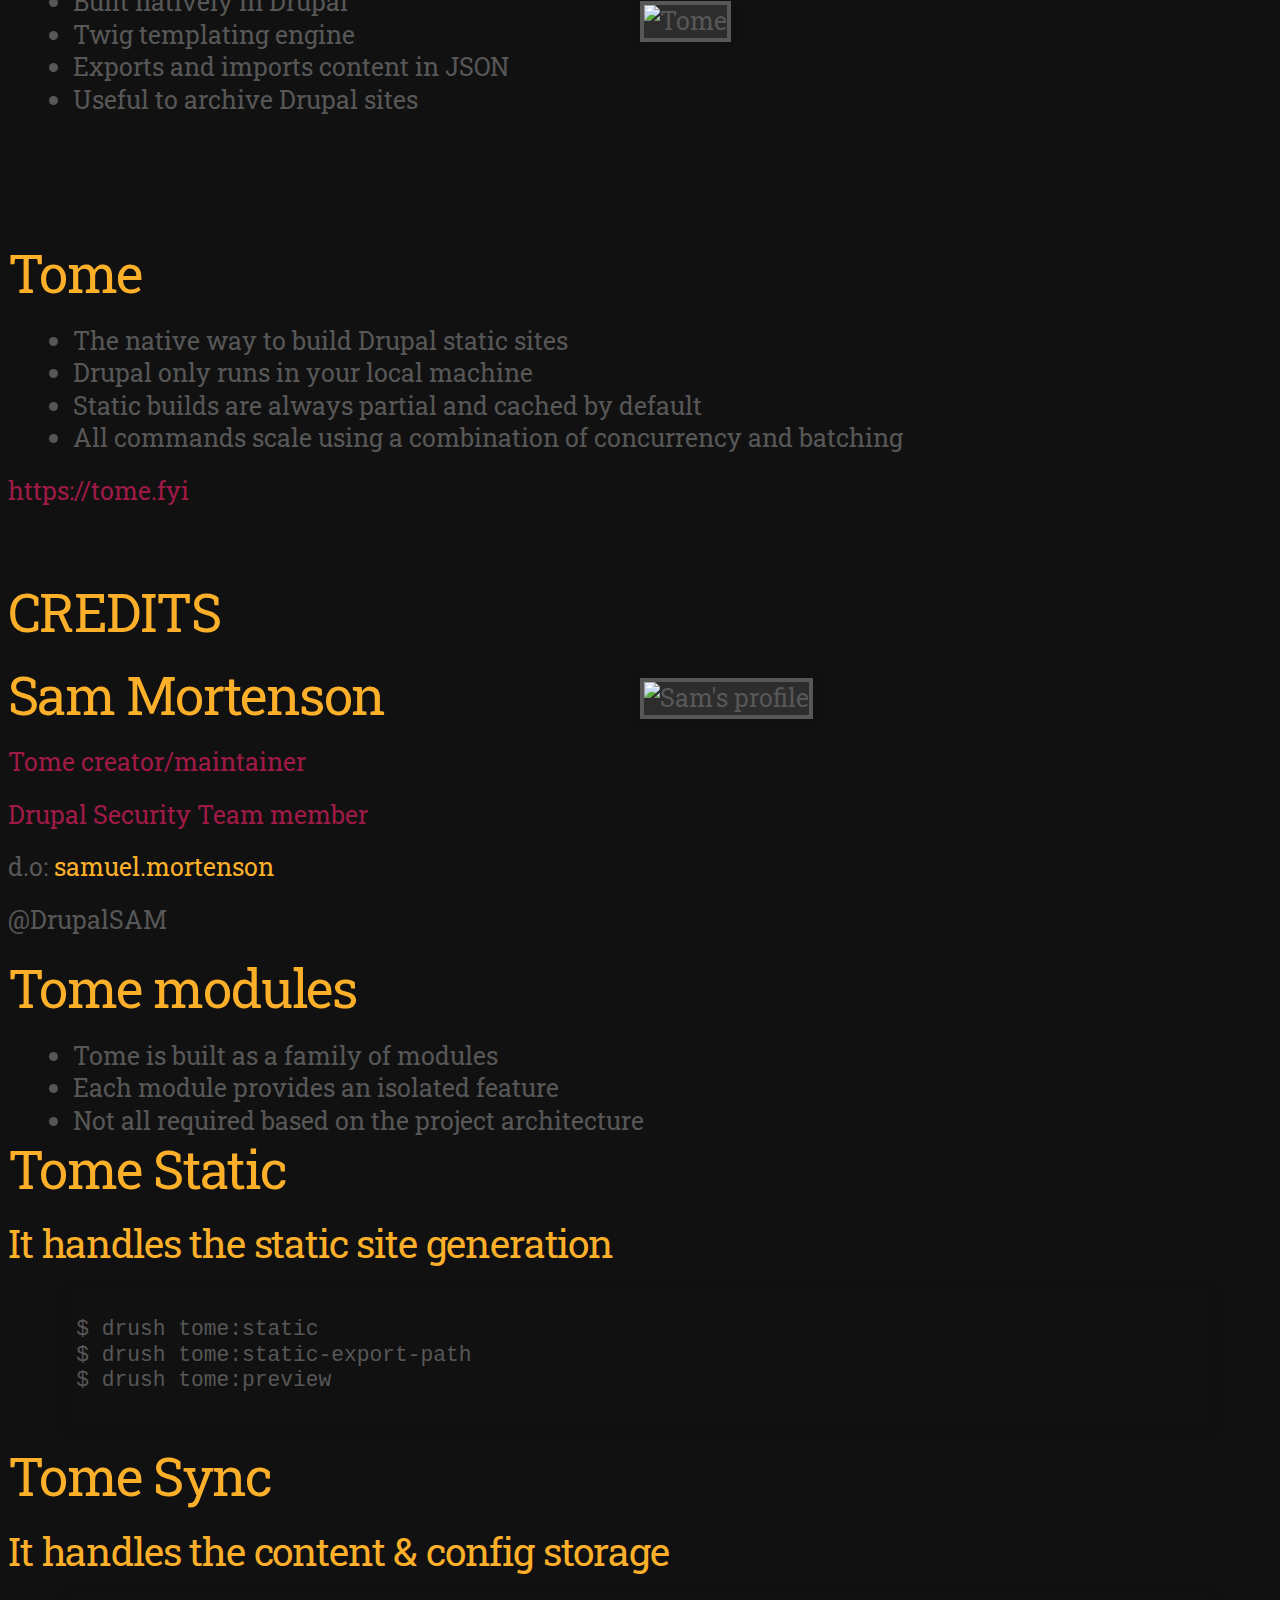
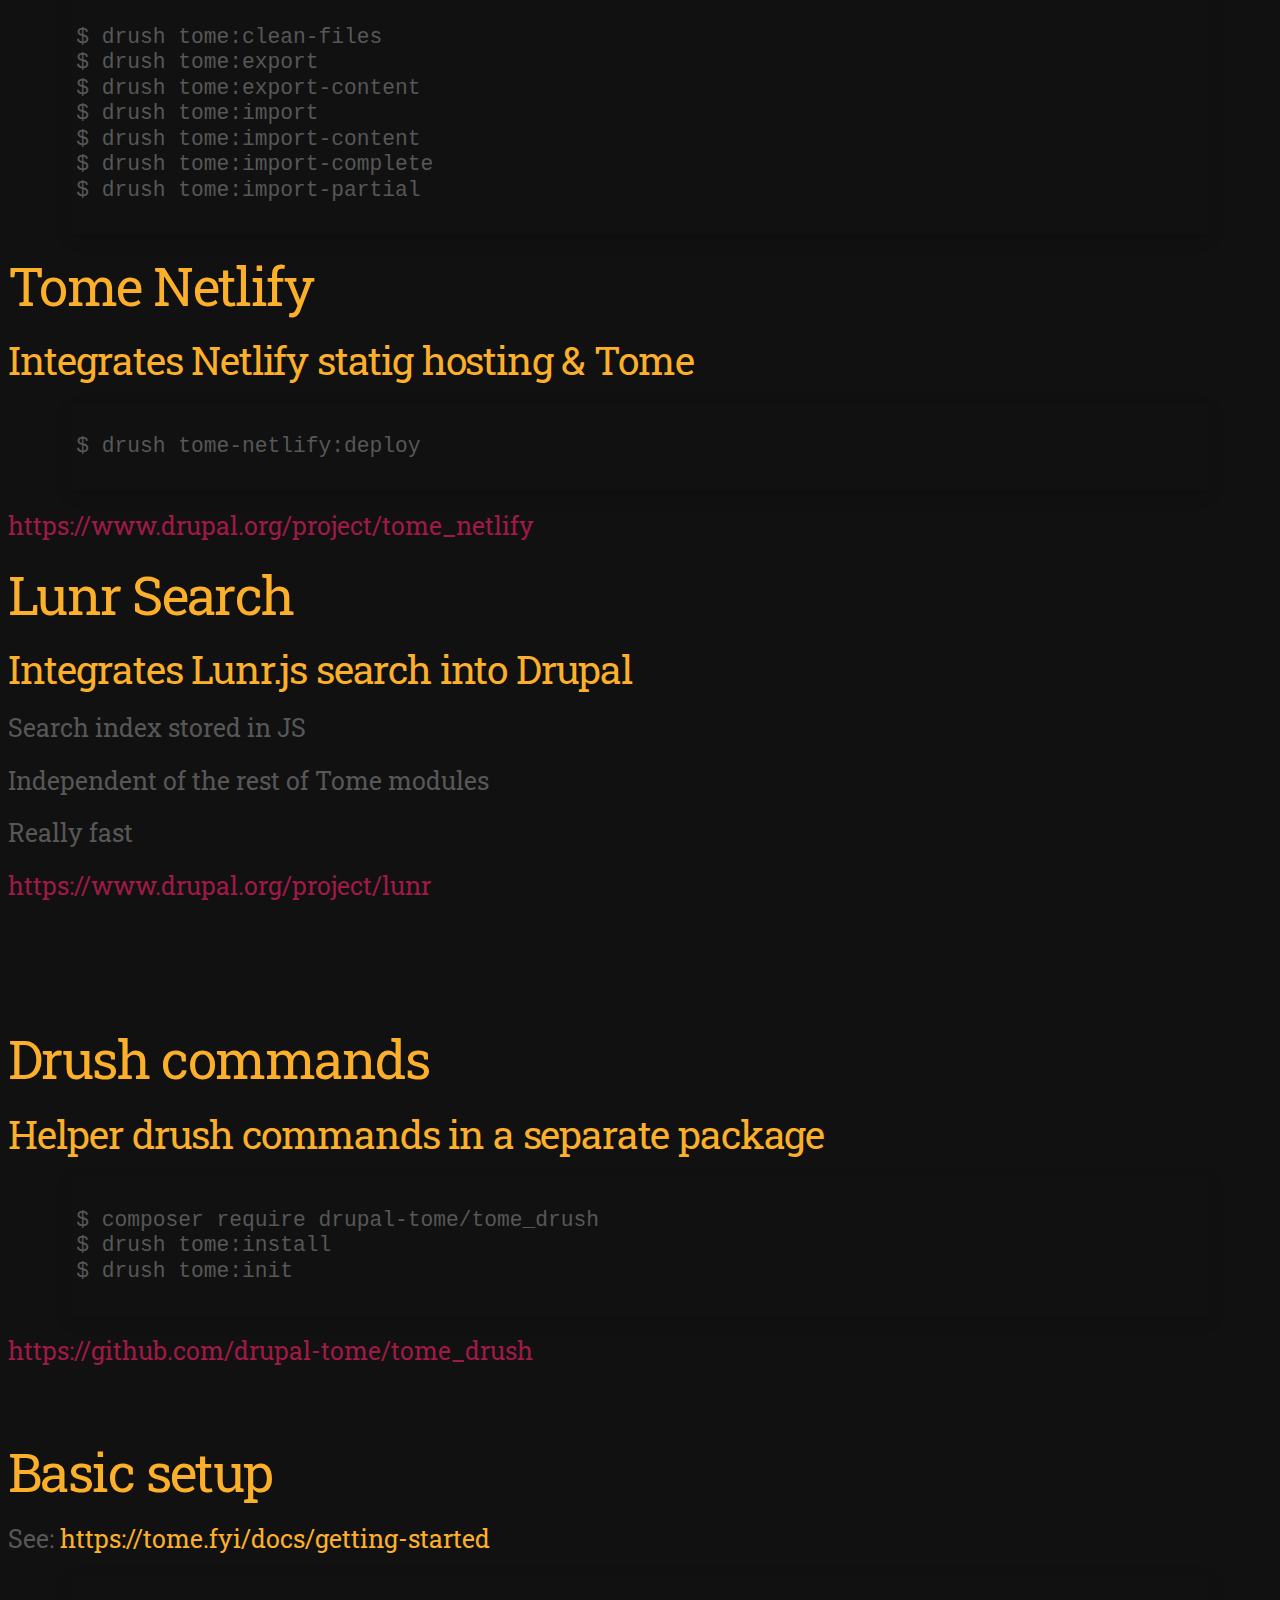
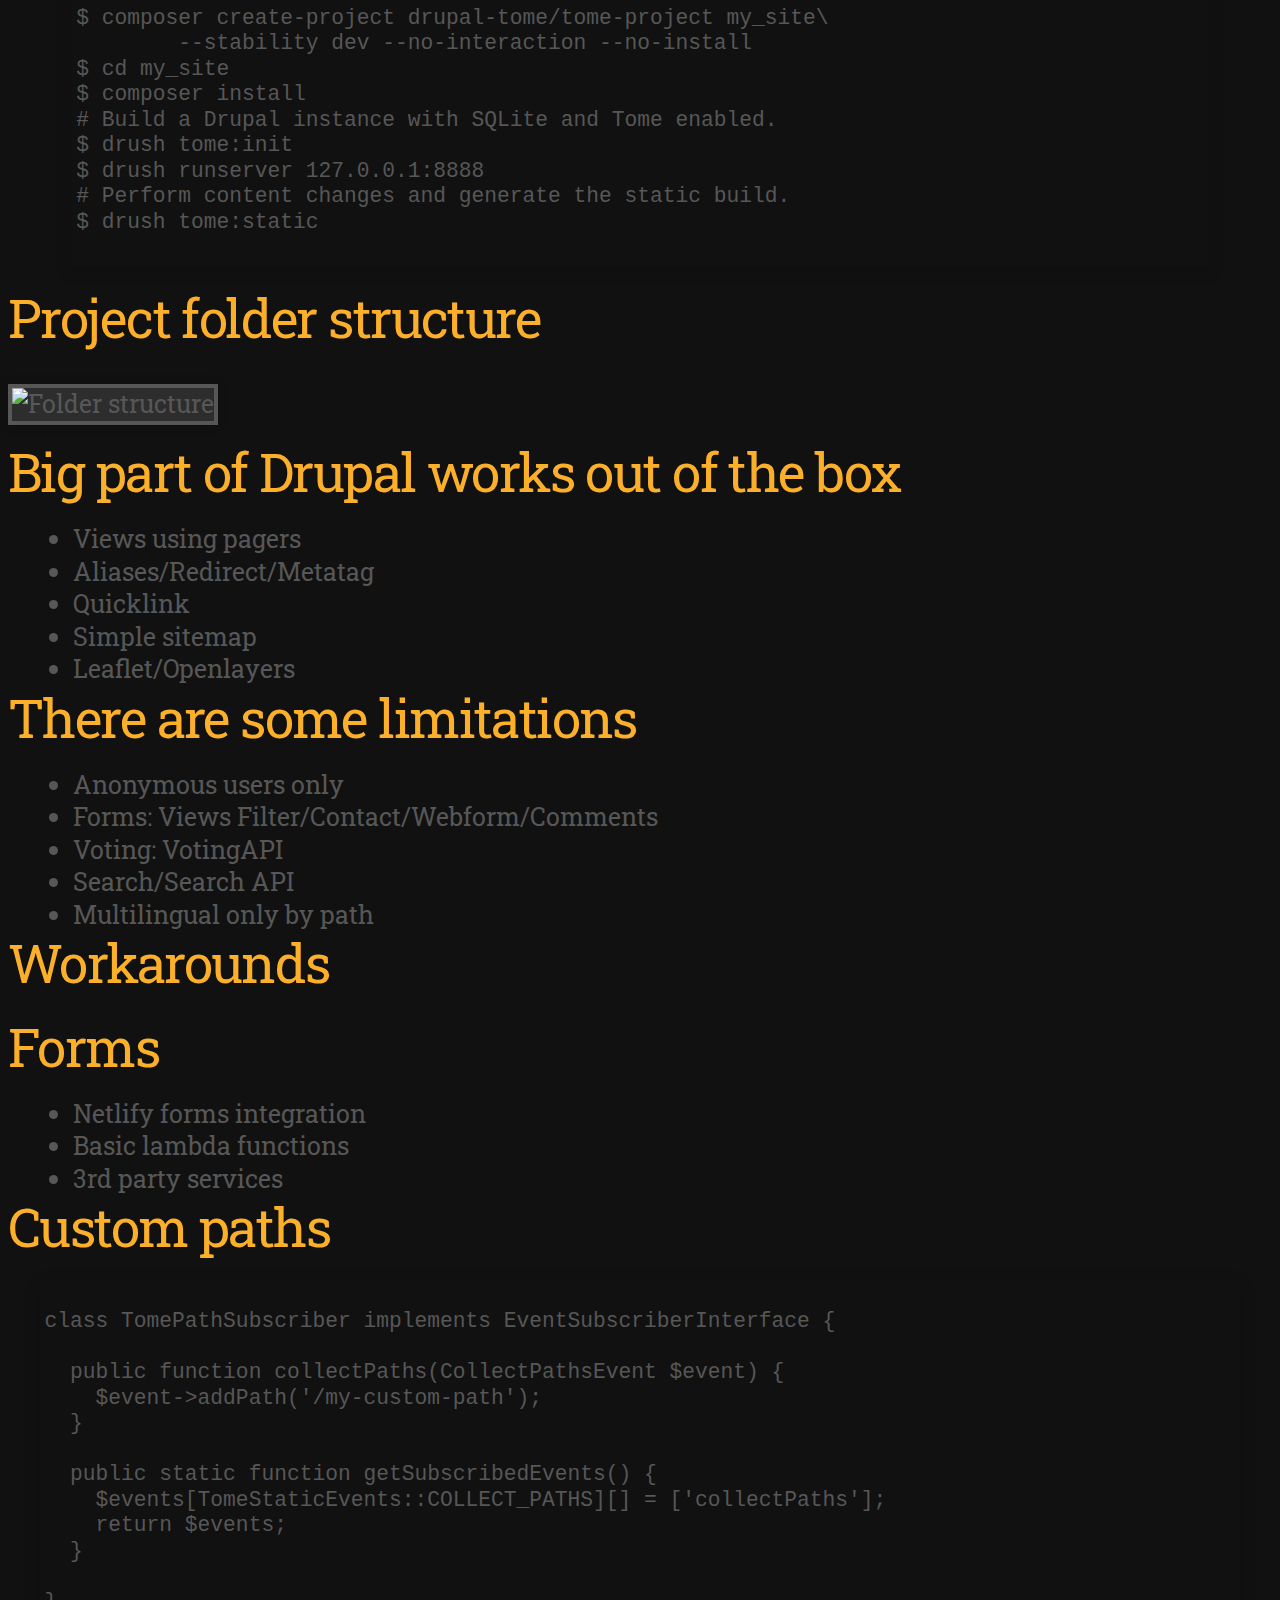
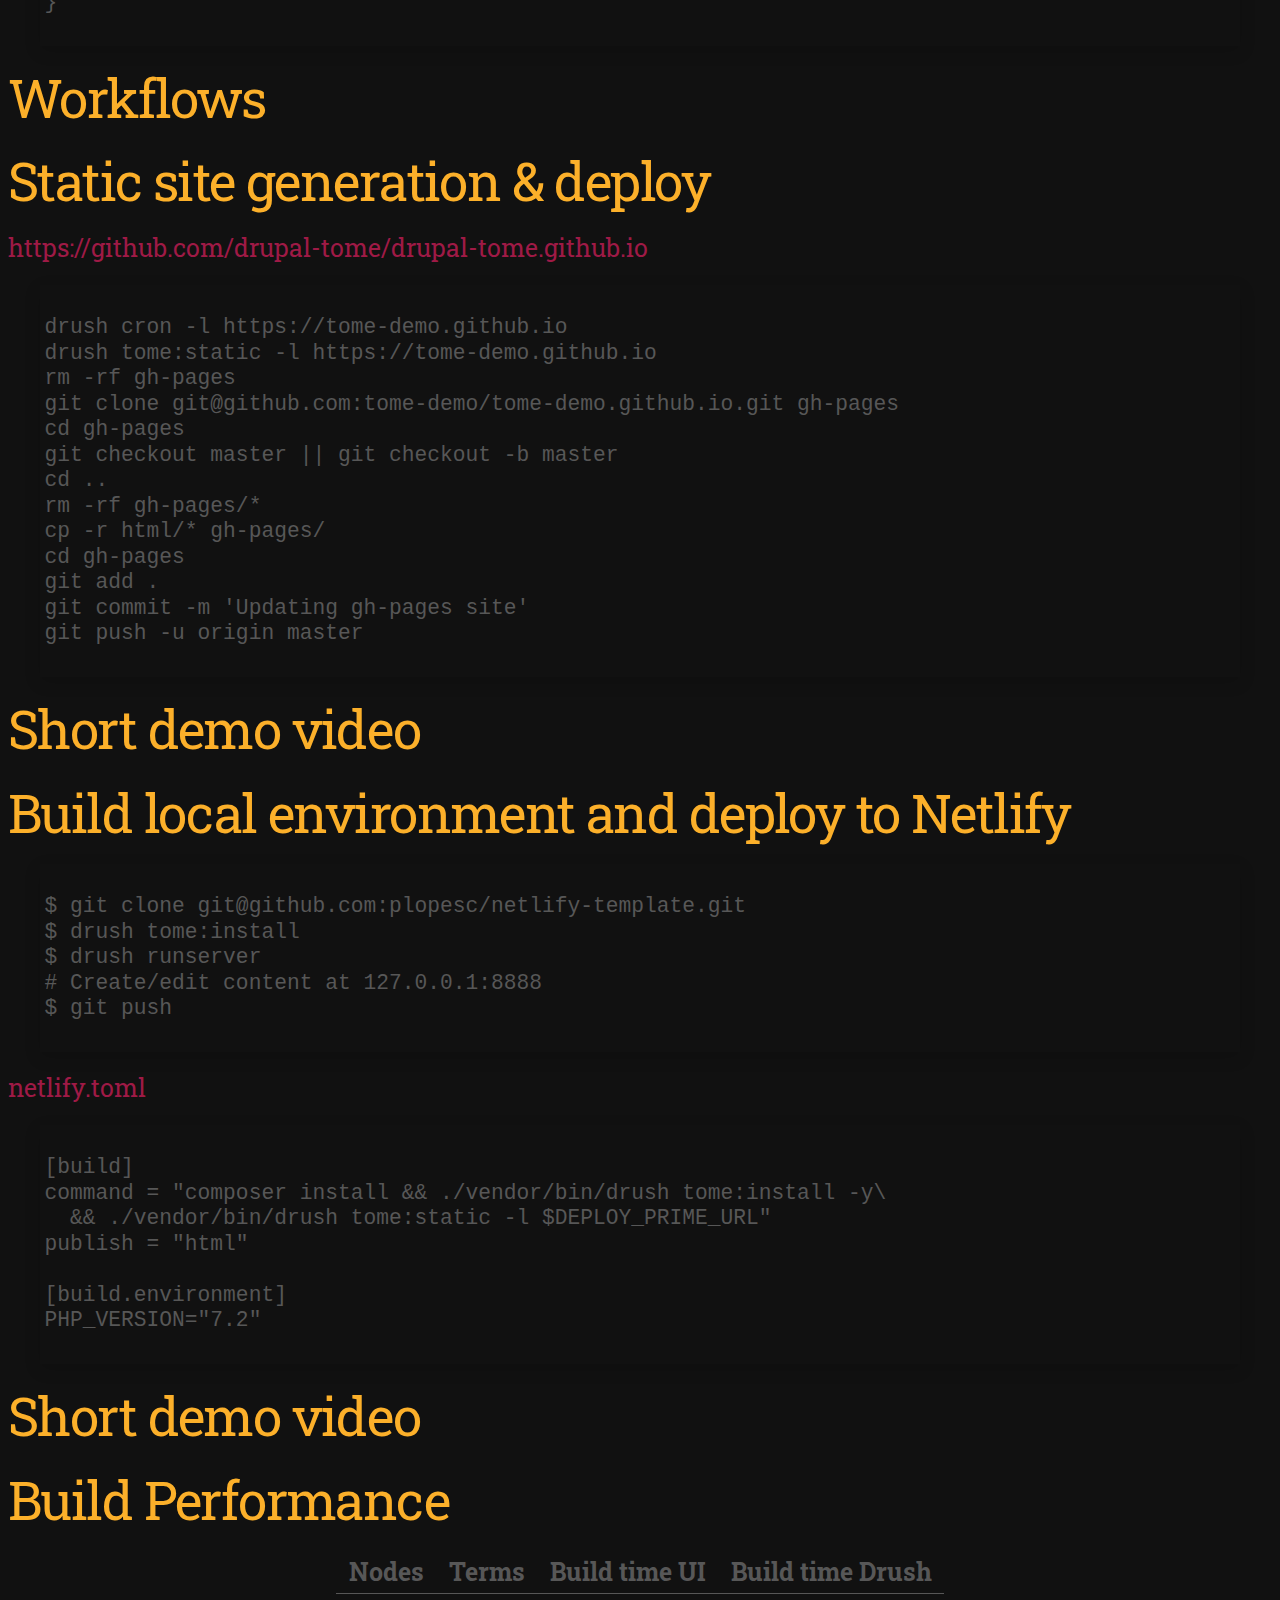
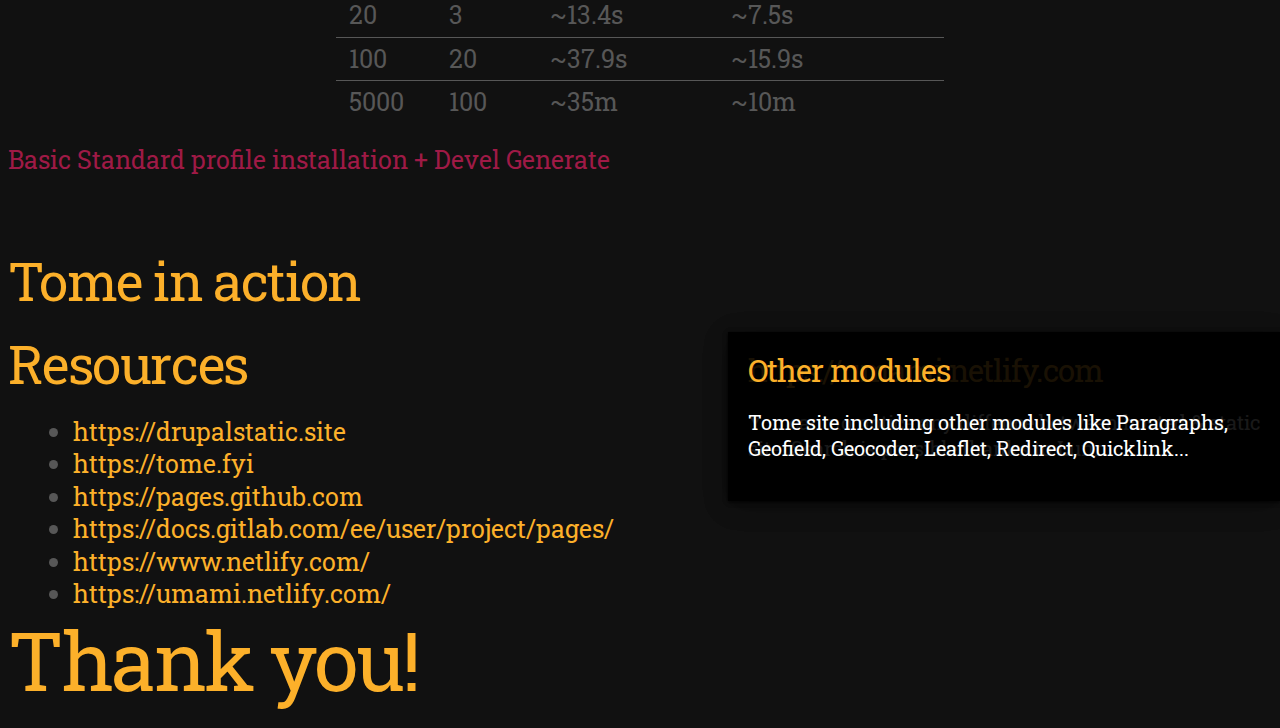
==== commit 230963e7: "Slides v0.2" ====
--- a/index.html
+++ b/index.html
@@ -4,7 +4,7 @@
 		<meta charset="utf-8">
 		<meta name="viewport" content="width=device-width, initial-scale=1.0, maximum-scale=1.0, user-scalable=no">
 
-		<title>reveal.js</title>
+		<title>Tome: The native way to build Drupal static sites</title>
 
 		<link rel="stylesheet" href="css/reset.css">
 		<link rel="stylesheet" href="css/reveal.css">
@@ -48,7 +48,7 @@
 					<p class="grey">Pablo López Escobes</p>
 
 				</section>
-				<section data-background-image="img/default-background.png" data-background-size="contain">
+				<section data-background-image="img/secondary-background.png" data-background-size="contain">
 					<div class="container">
 
 						<div class="col">
@@ -71,13 +71,49 @@
 				<section data-background-image="img/back-to-future.jpg" data-background-size="contain">
 				</section>
 
-				<section data-background-image="img/first-web.jpg" data-background-size="contain">
+				<section>
+					<section data-background-image="img/first-web.jpg" data-background-size="contain">
+					</section>
+
+					<section data-background-image="img/stanford.jpg" data-background-size="contain">
+					</section>
 				</section>
 
 				<section data-background-image="img/html.gif" data-background-size="contain">
 				</section>
 
+				<section data-background-image="img/php-code.jpg" data-background-size="contain">
+				</section>
+
+				<section>
 				<section data-background-image="img/drupal-forum.jpg" data-background-size="contain">
+				</section>
+
+					<section data-background-image="img/comment.jpg" data-background-size="contain">
+					</section>
+				</section>
+
+				<section>
+					<section data-background-iframe="https://developmentseed.org/" data-background-interactive>
+						<div style="position: absolute; width: 42%; right: 0; box-shadow: 0 1px 4px rgba(0,0,0,0.5), 0 5px 25px rgba(0,0,0,0.2); background-color: rgba(0, 0, 0, 0.9); color: #fff; padding: 20px; font-size: 20px; text-align: left;">
+							<h3>https://developmentseed.org</h3>
+							<p>Static site built with Jekyll.</p>
+						</div>
+					</section>
+
+					<section data-background-image="img/letsencrypt.png" data-background-size="contain">
+						<div style="position: absolute; width: 42%; right: 0; box-shadow: 0 1px 4px rgba(0,0,0,0.5), 0 5px 25px rgba(0,0,0,0.2); background-color: rgba(0, 0, 0, 0.9); color: #fff; padding: 20px; font-size: 20px; text-align: left;">
+							<h3>https://letsencrypt.org/</h3>
+							<p>Static site built with Hugo.</p>
+						</div>
+					</section>
+
+					<section data-background-image="img/react.png" data-background-size="contain">
+						<div style="position: absolute; width: 42%; right: 0; box-shadow: 0 1px 4px rgba(0,0,0,0.5), 0 5px 25px rgba(0,0,0,0.2); background-color: rgba(0, 0, 0, 0.9); color: #fff; padding: 20px; font-size: 20px; text-align: left;">
+							<h3>https://reatcjs.org/</h3>
+							<p>Static site built with Gatsby.</p>
+						</div>
+					</section>
 				</section>
 
 				<section data-background-image="img/realize.gif" data-background-size="contain">
@@ -268,6 +304,7 @@
 								<ul>
 									<li>Built in React</li>
 									<li>JSX templating engine</li>
+									<li>Content is fetched via GraphQL</li>
 									<li>Incredibly fast</li>
 									<li>Huge plugin ecosystem</li>
 									<li>Not just for static sites</li>
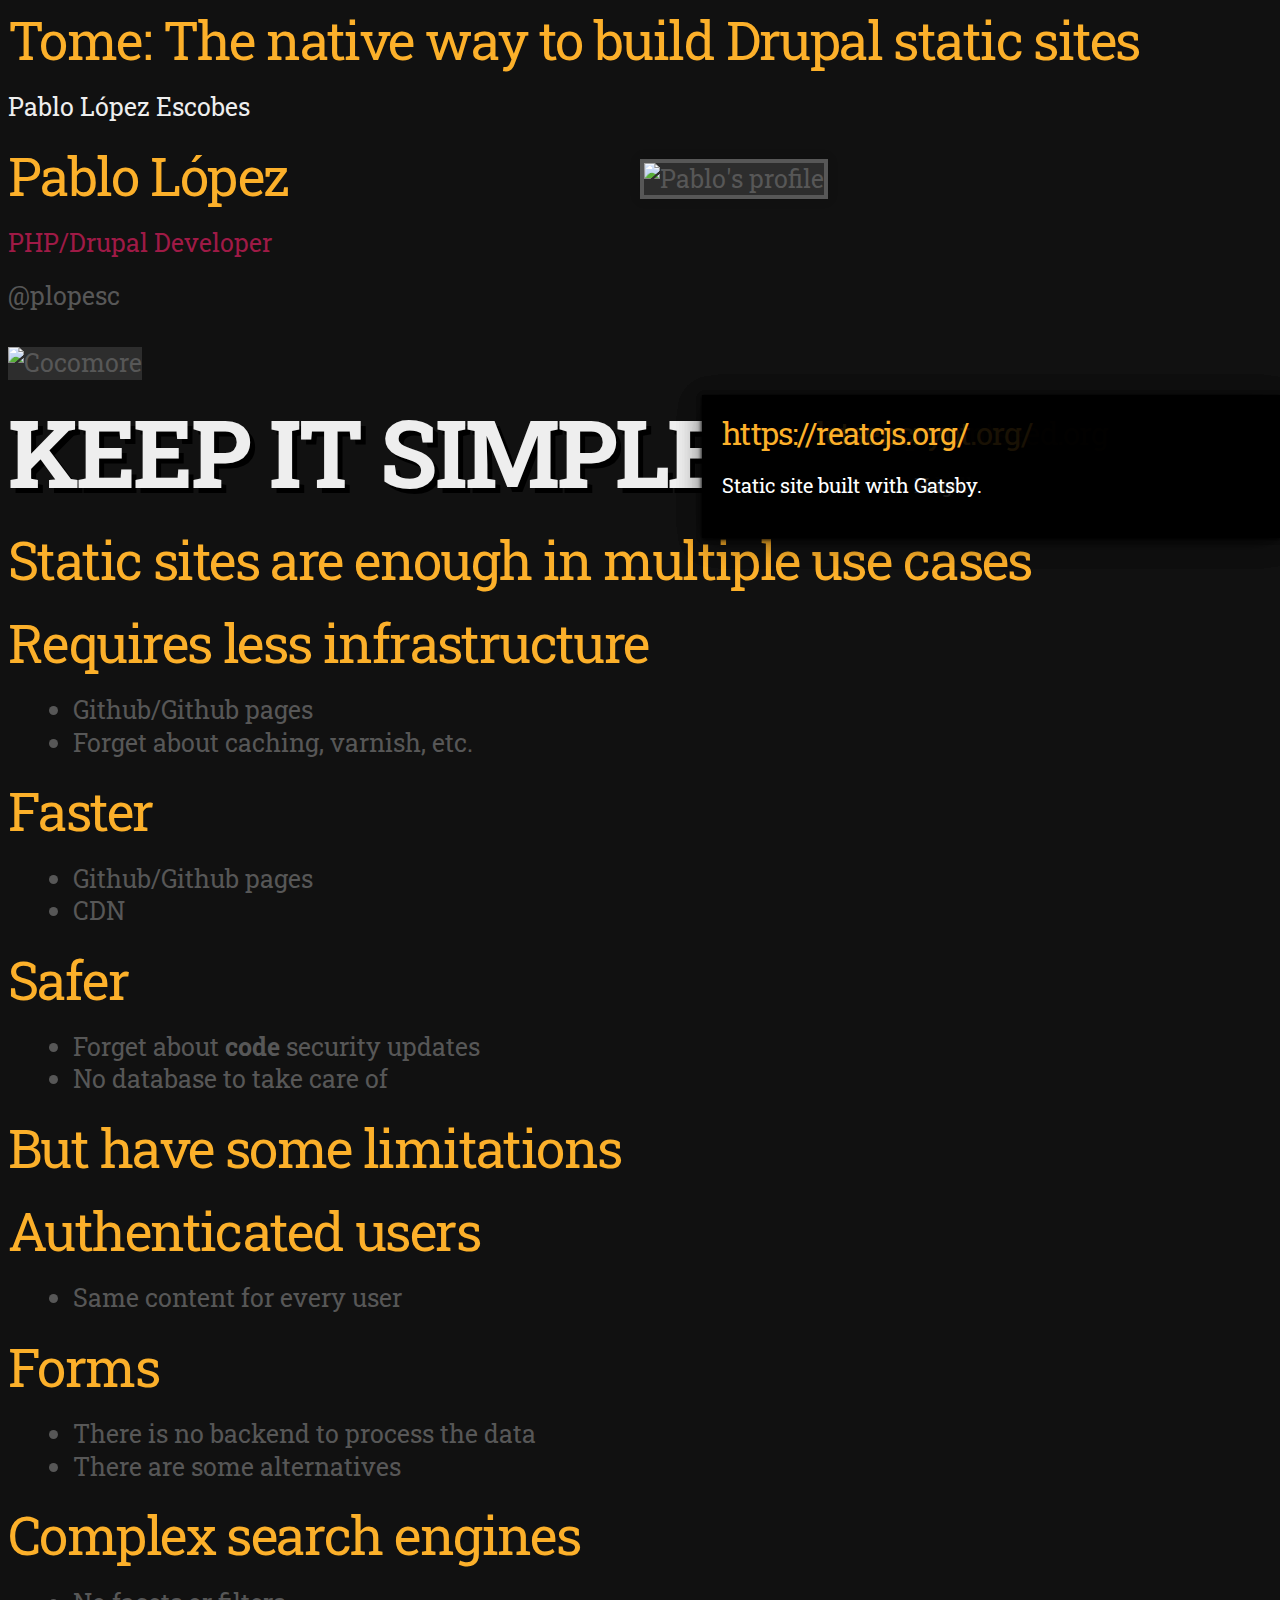
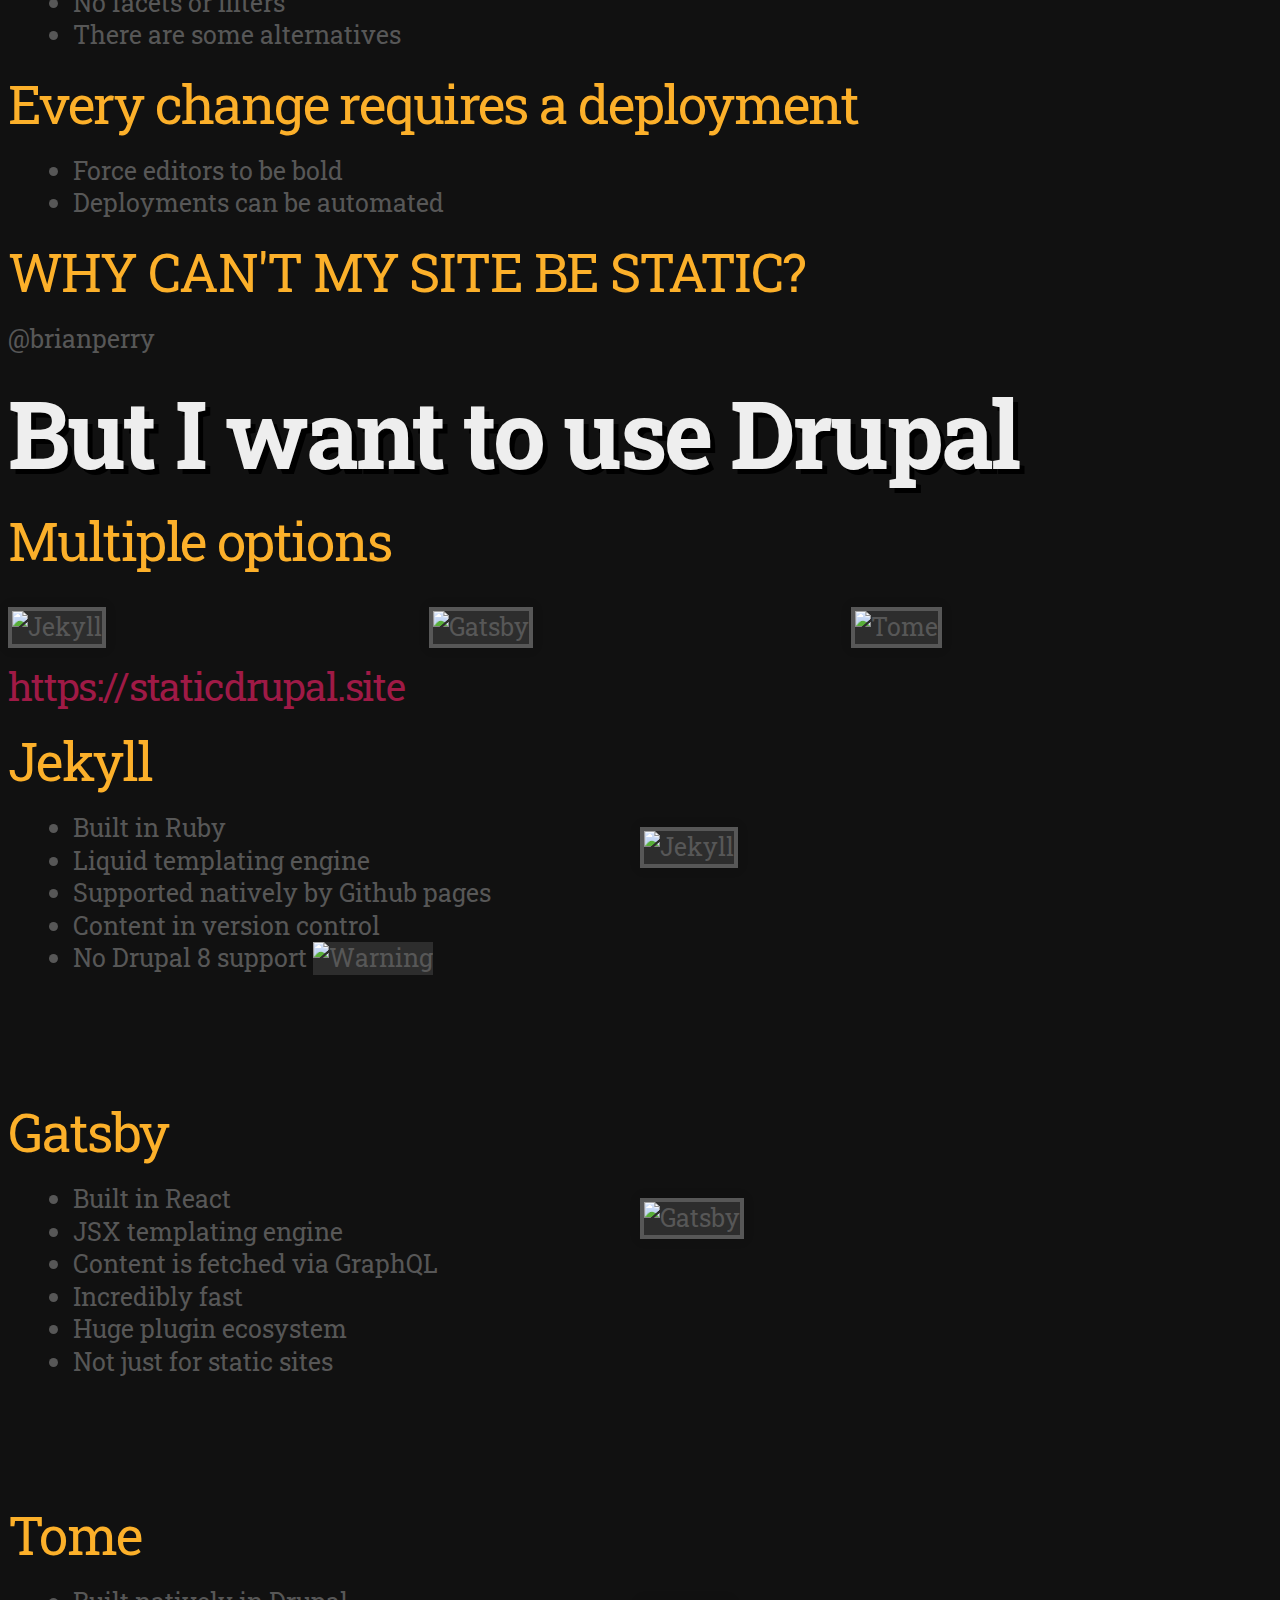
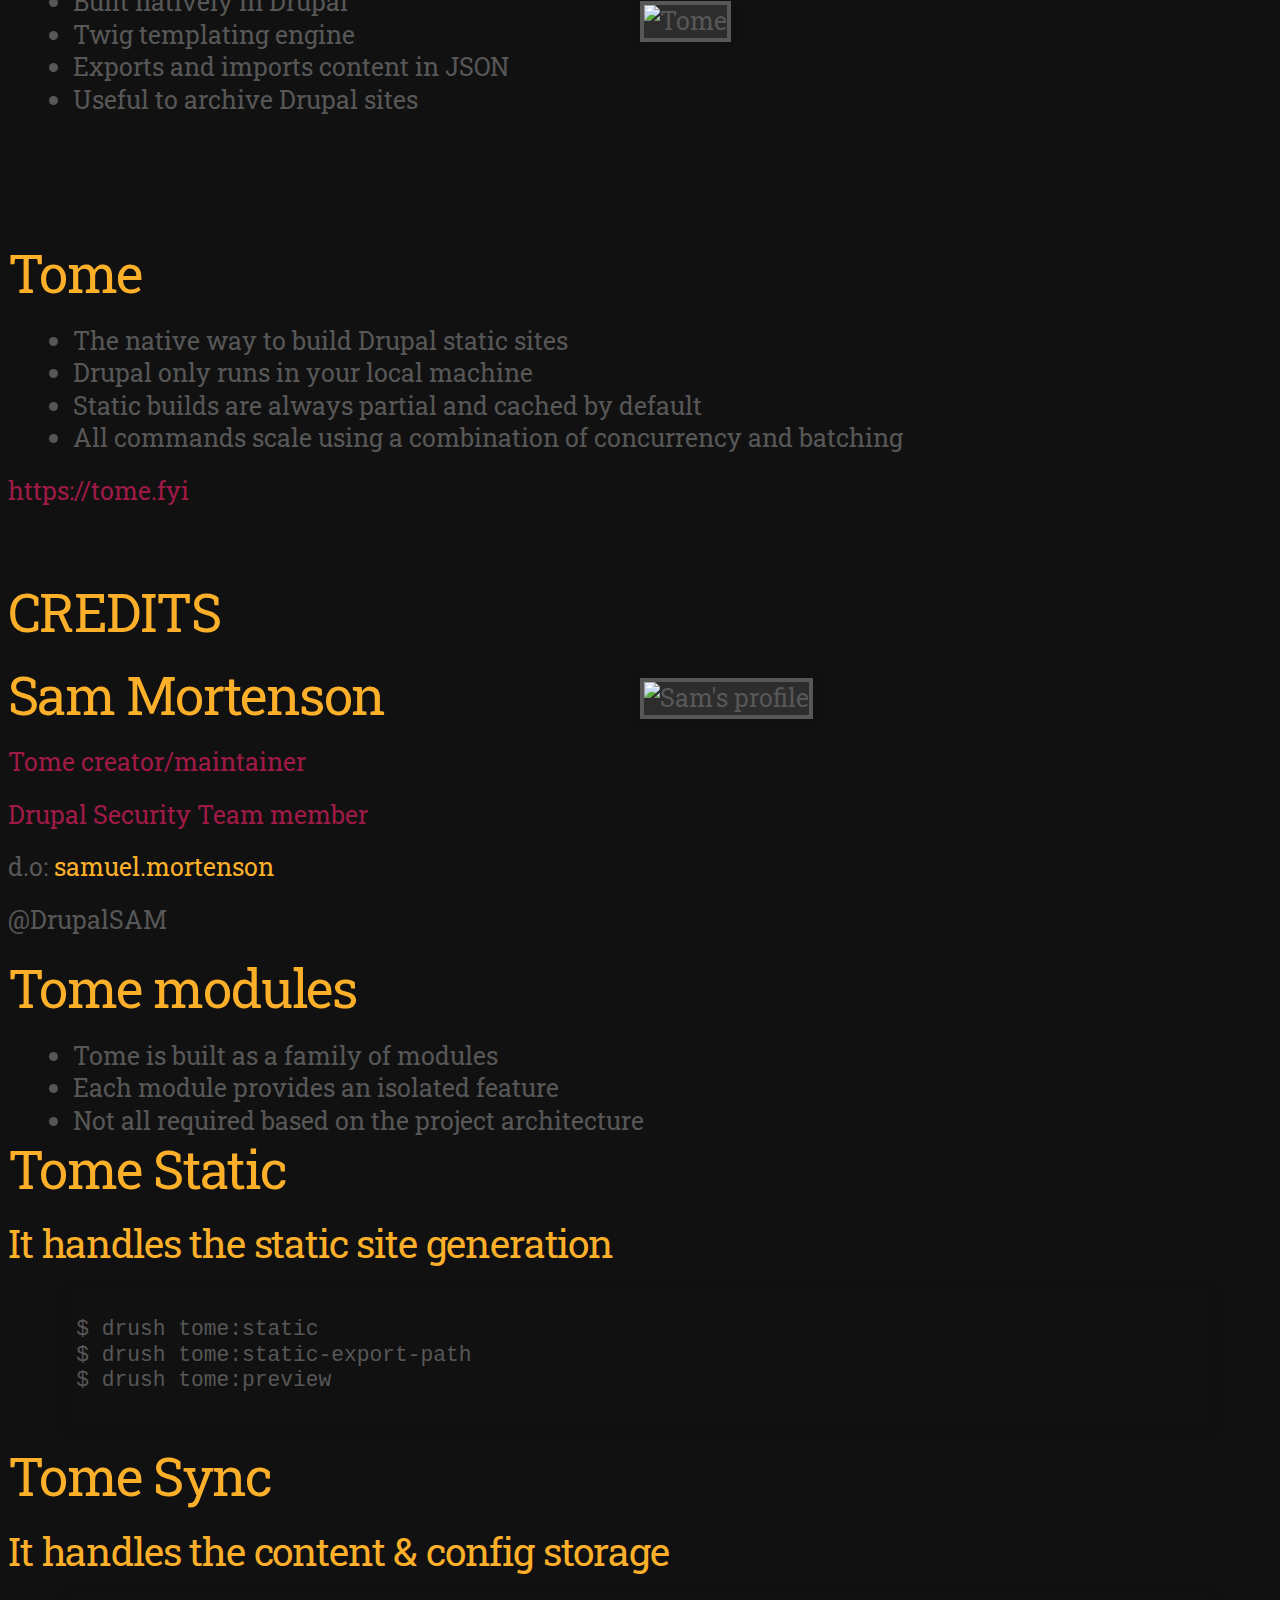
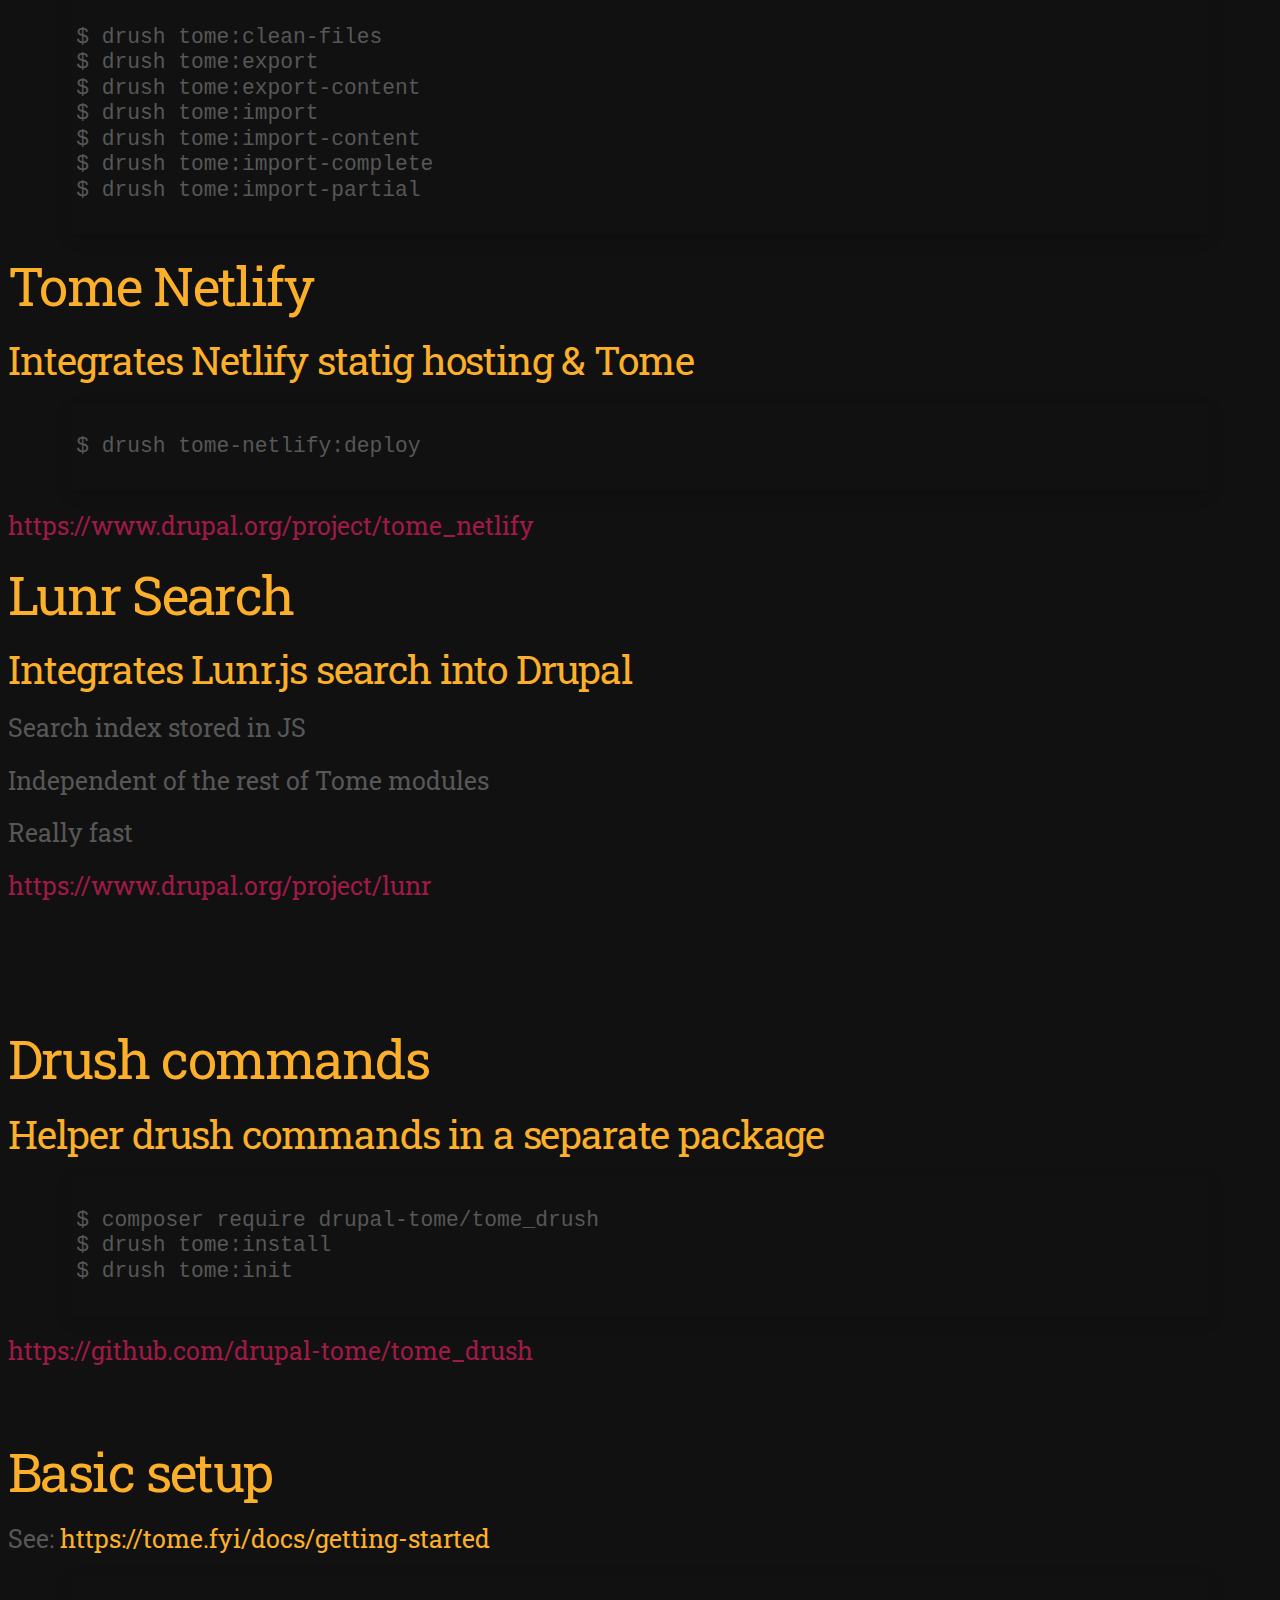
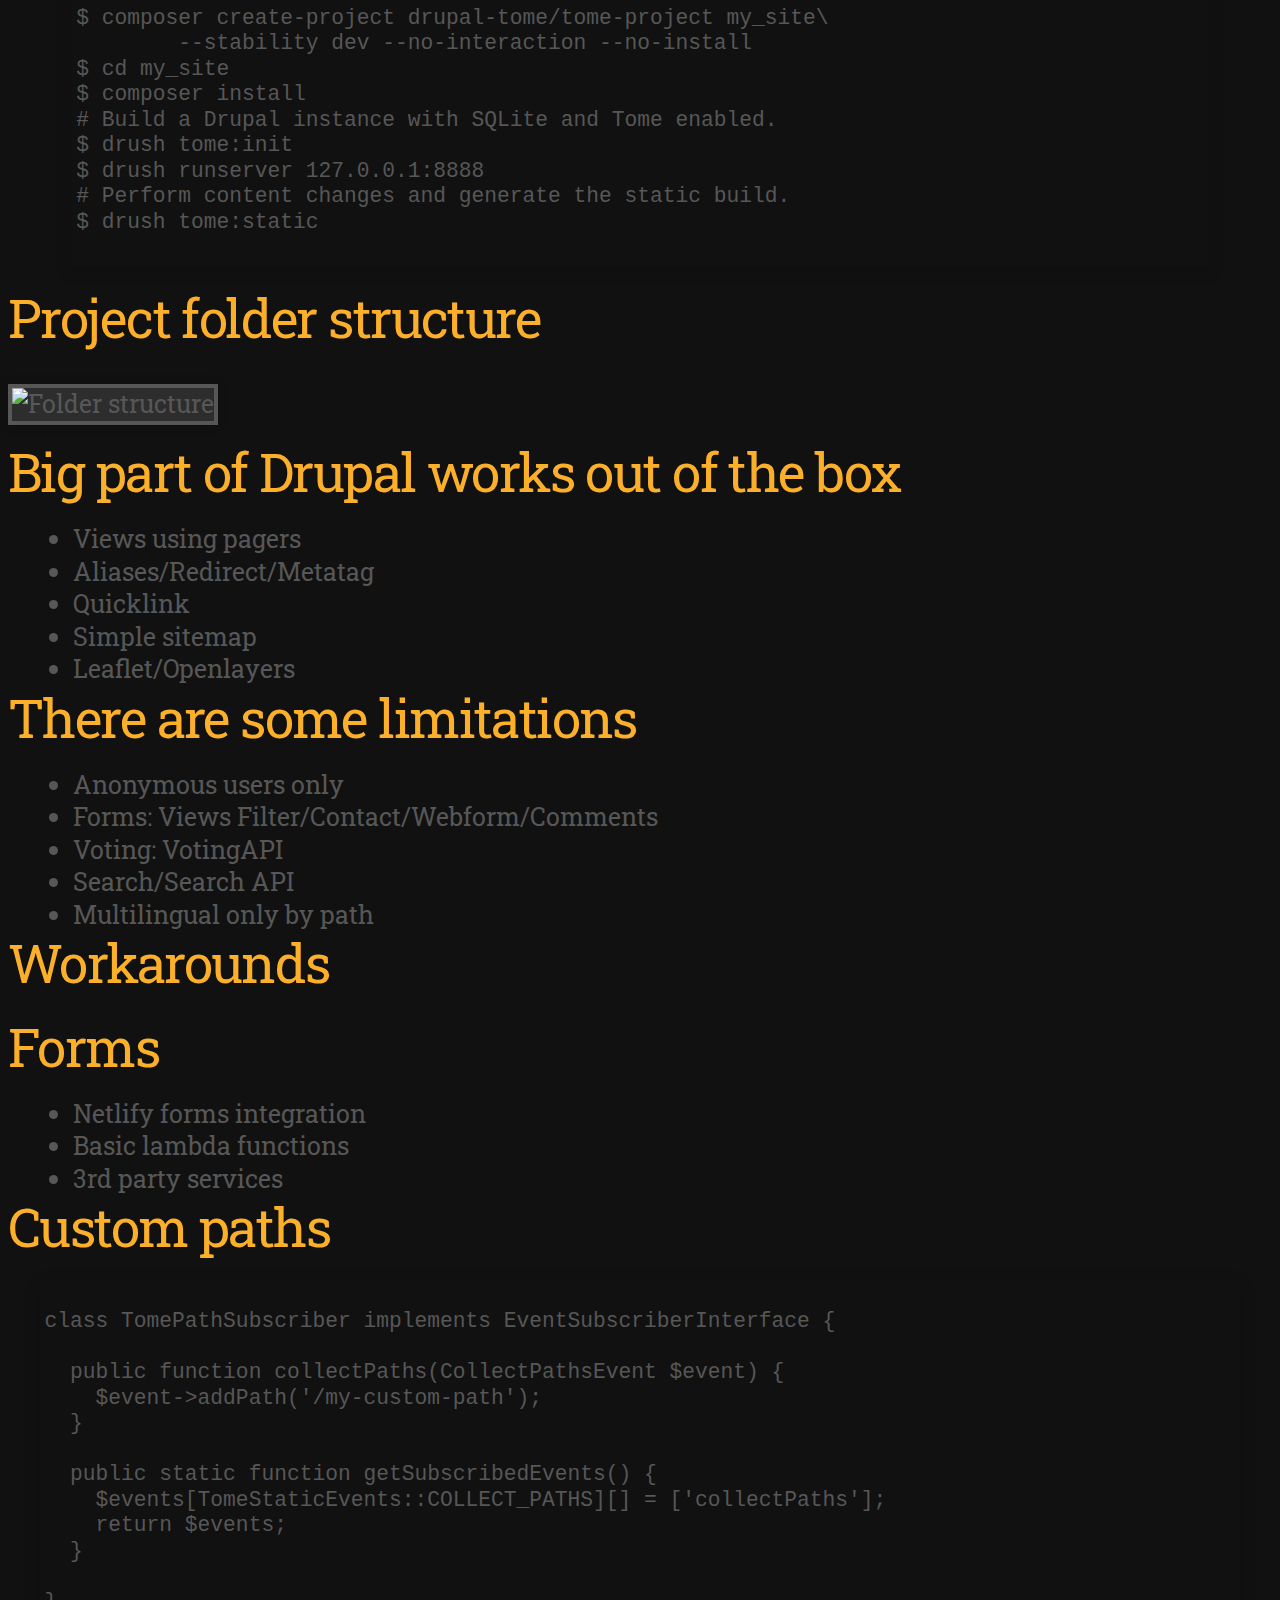
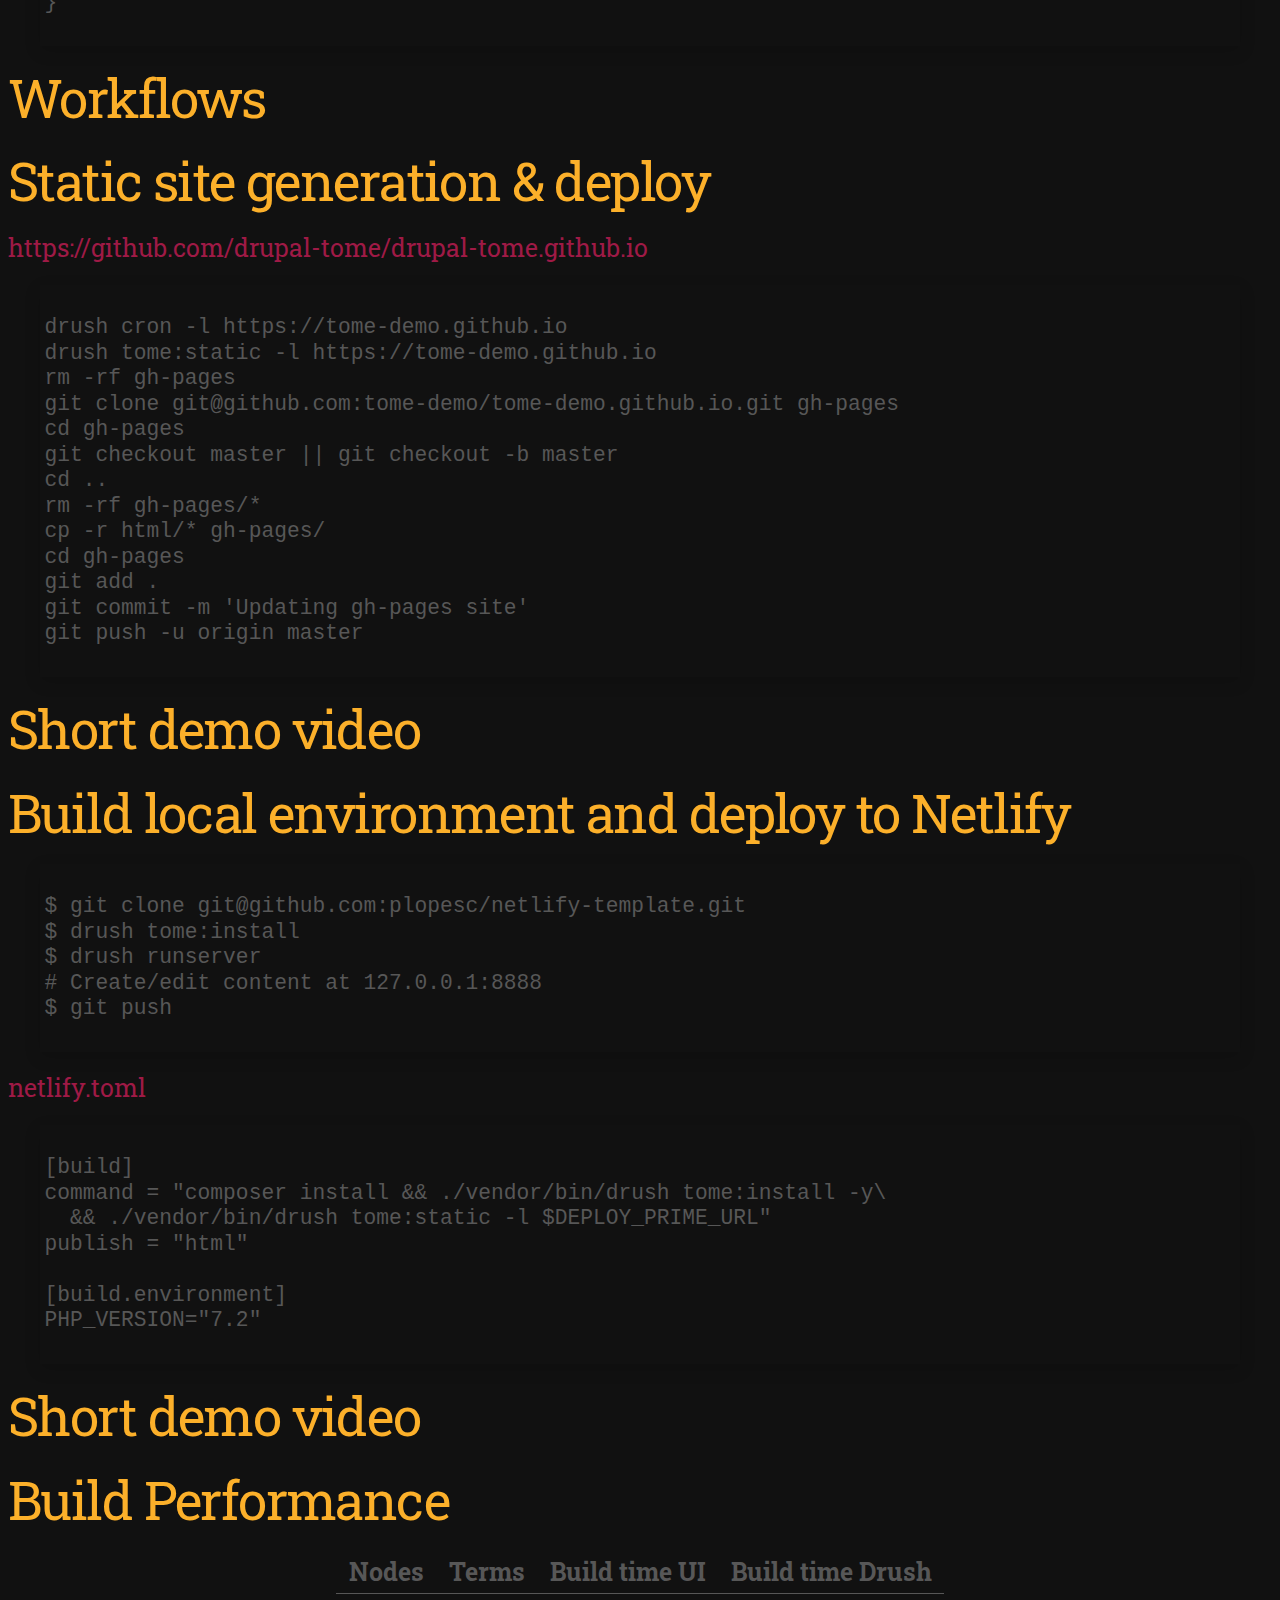
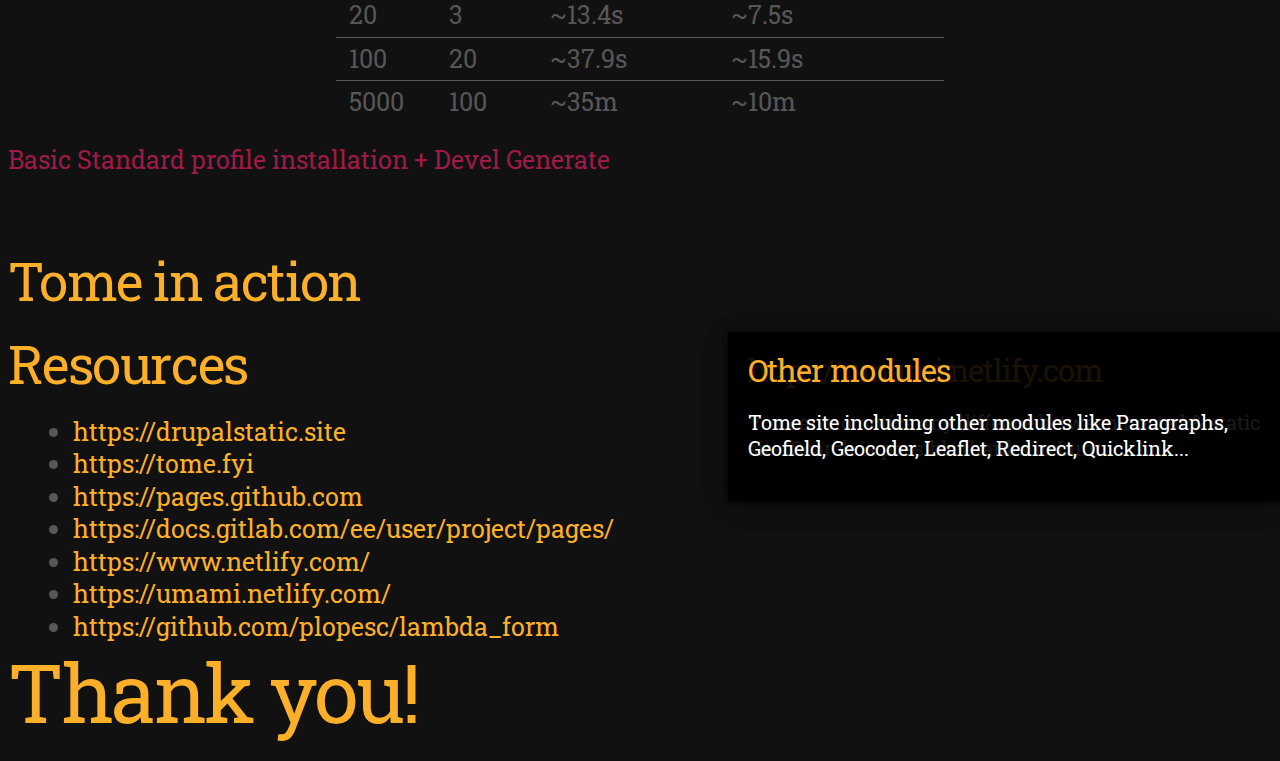
==== commit 16de001b: "Slides v0.3" ====
--- a/index.html
+++ b/index.html
@@ -734,6 +734,7 @@
 						<li><a href="https://docs.gitlab.com/ee/user/project/pages/">https://docs.gitlab.com/ee/user/project/pages/</a></li>
 						<li><a href="https://www.netlify.com/">https://www.netlify.com/</a></li>
 						<li><a href="https://umami.netlify.com/">https://umami.netlify.com/</a></li>
+						<li><a href="https://github.com/plopesc/lambda_form">https://github.com/plopesc/lambda_form</a></li>
 					</ul>
 				</section>
 				<section data-background-image="img/title-background.png" data-background-size="contain">
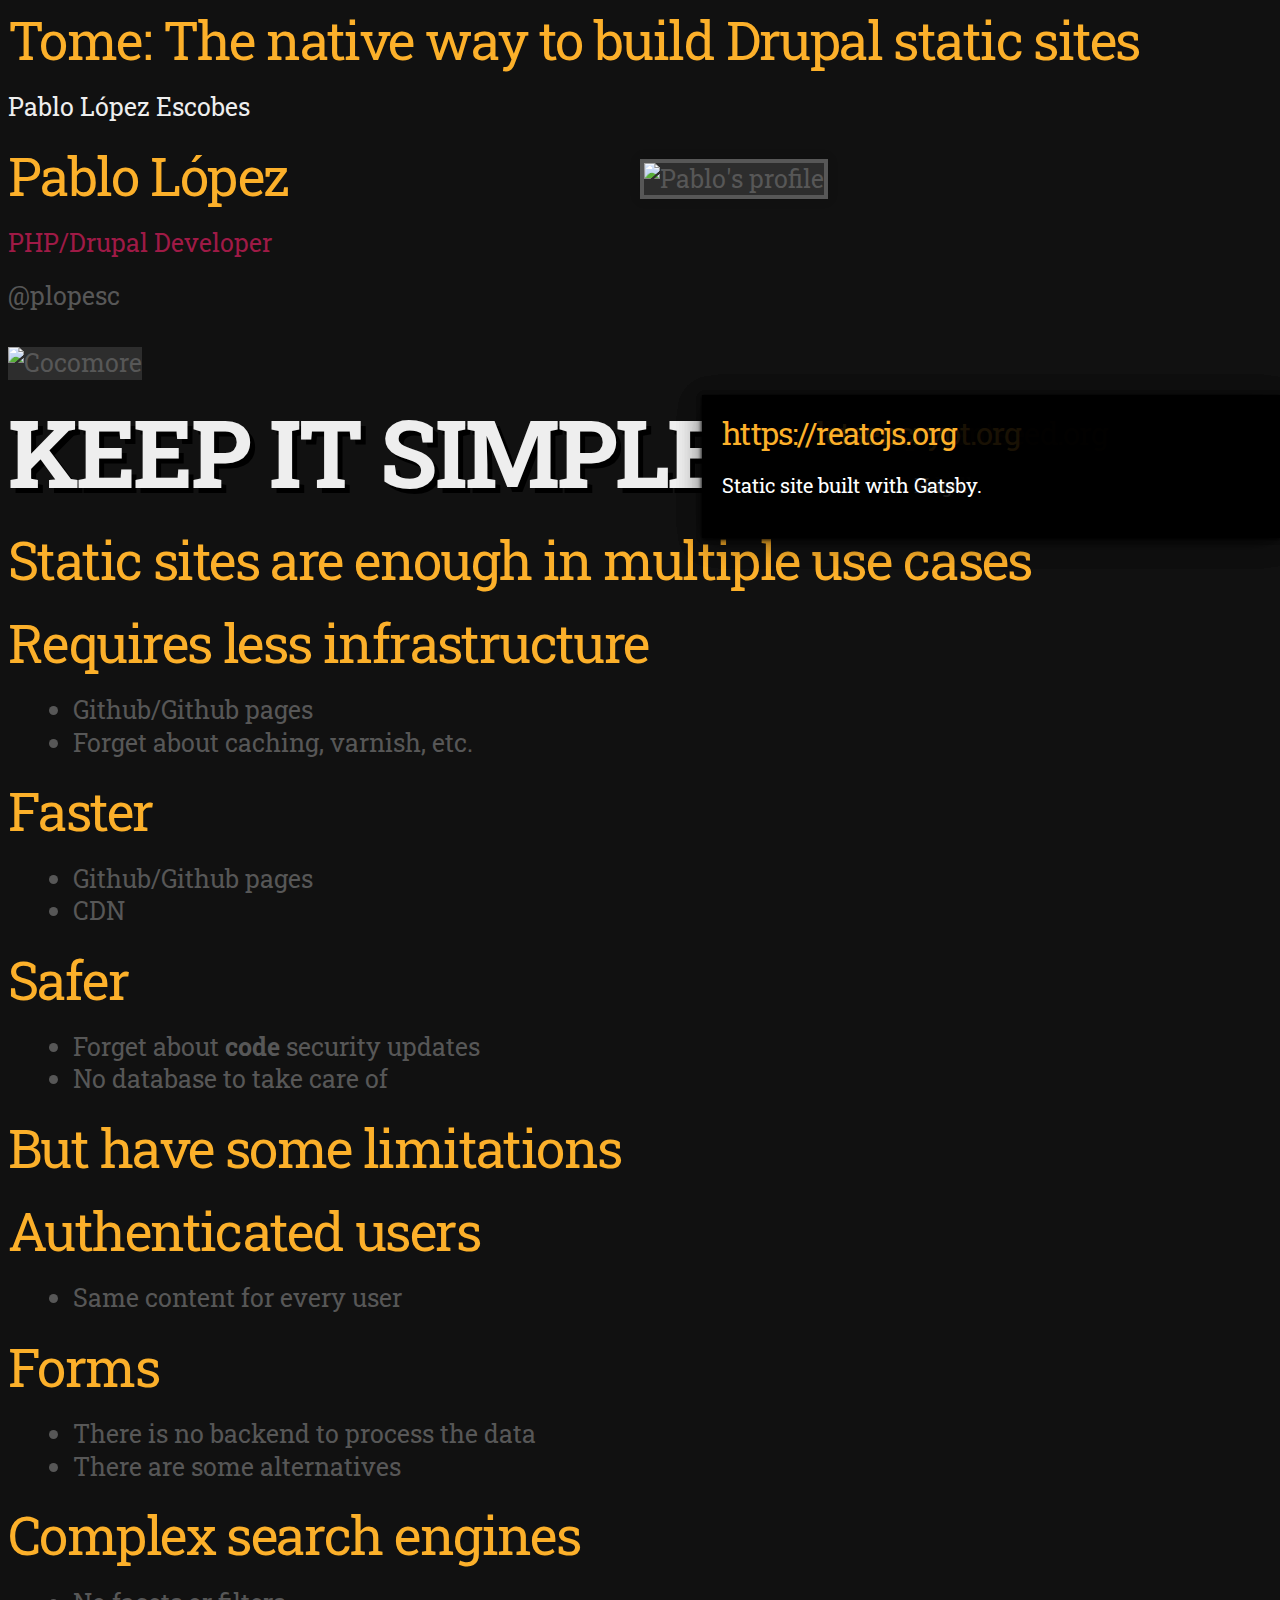
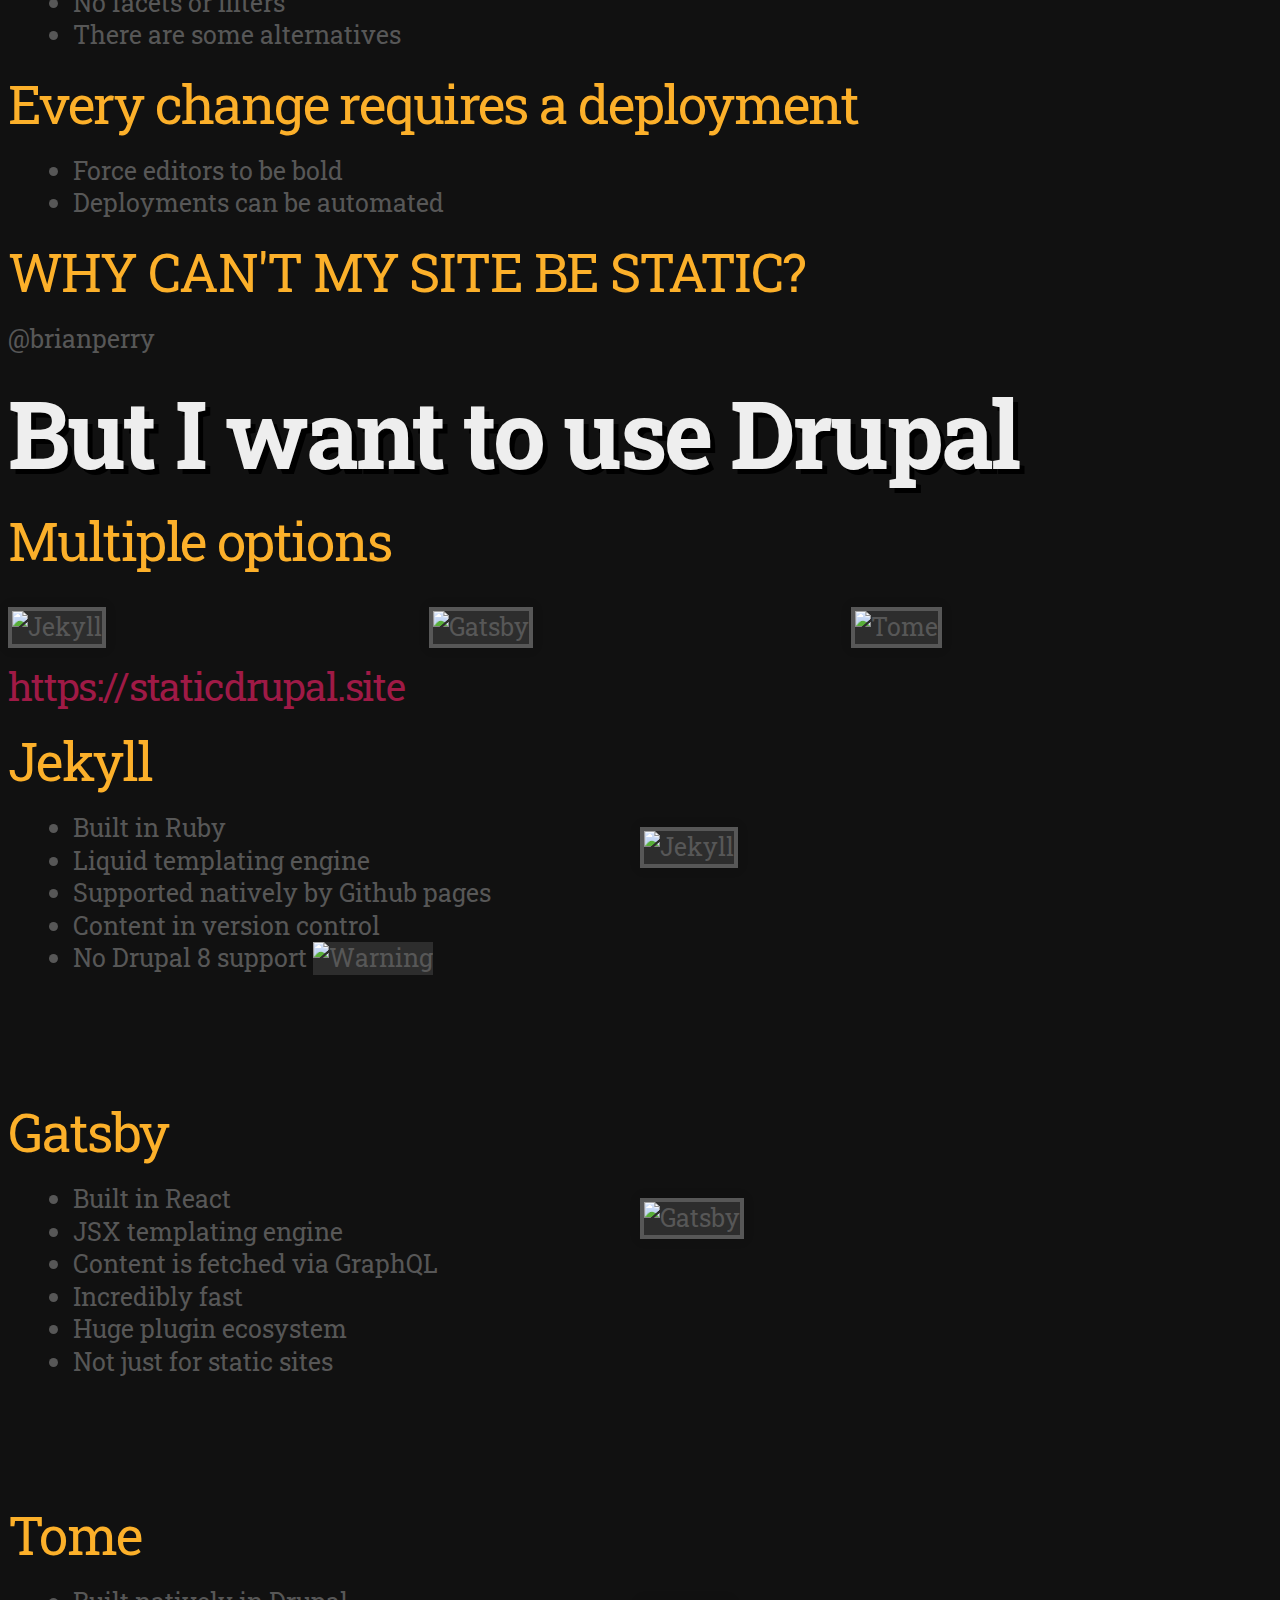
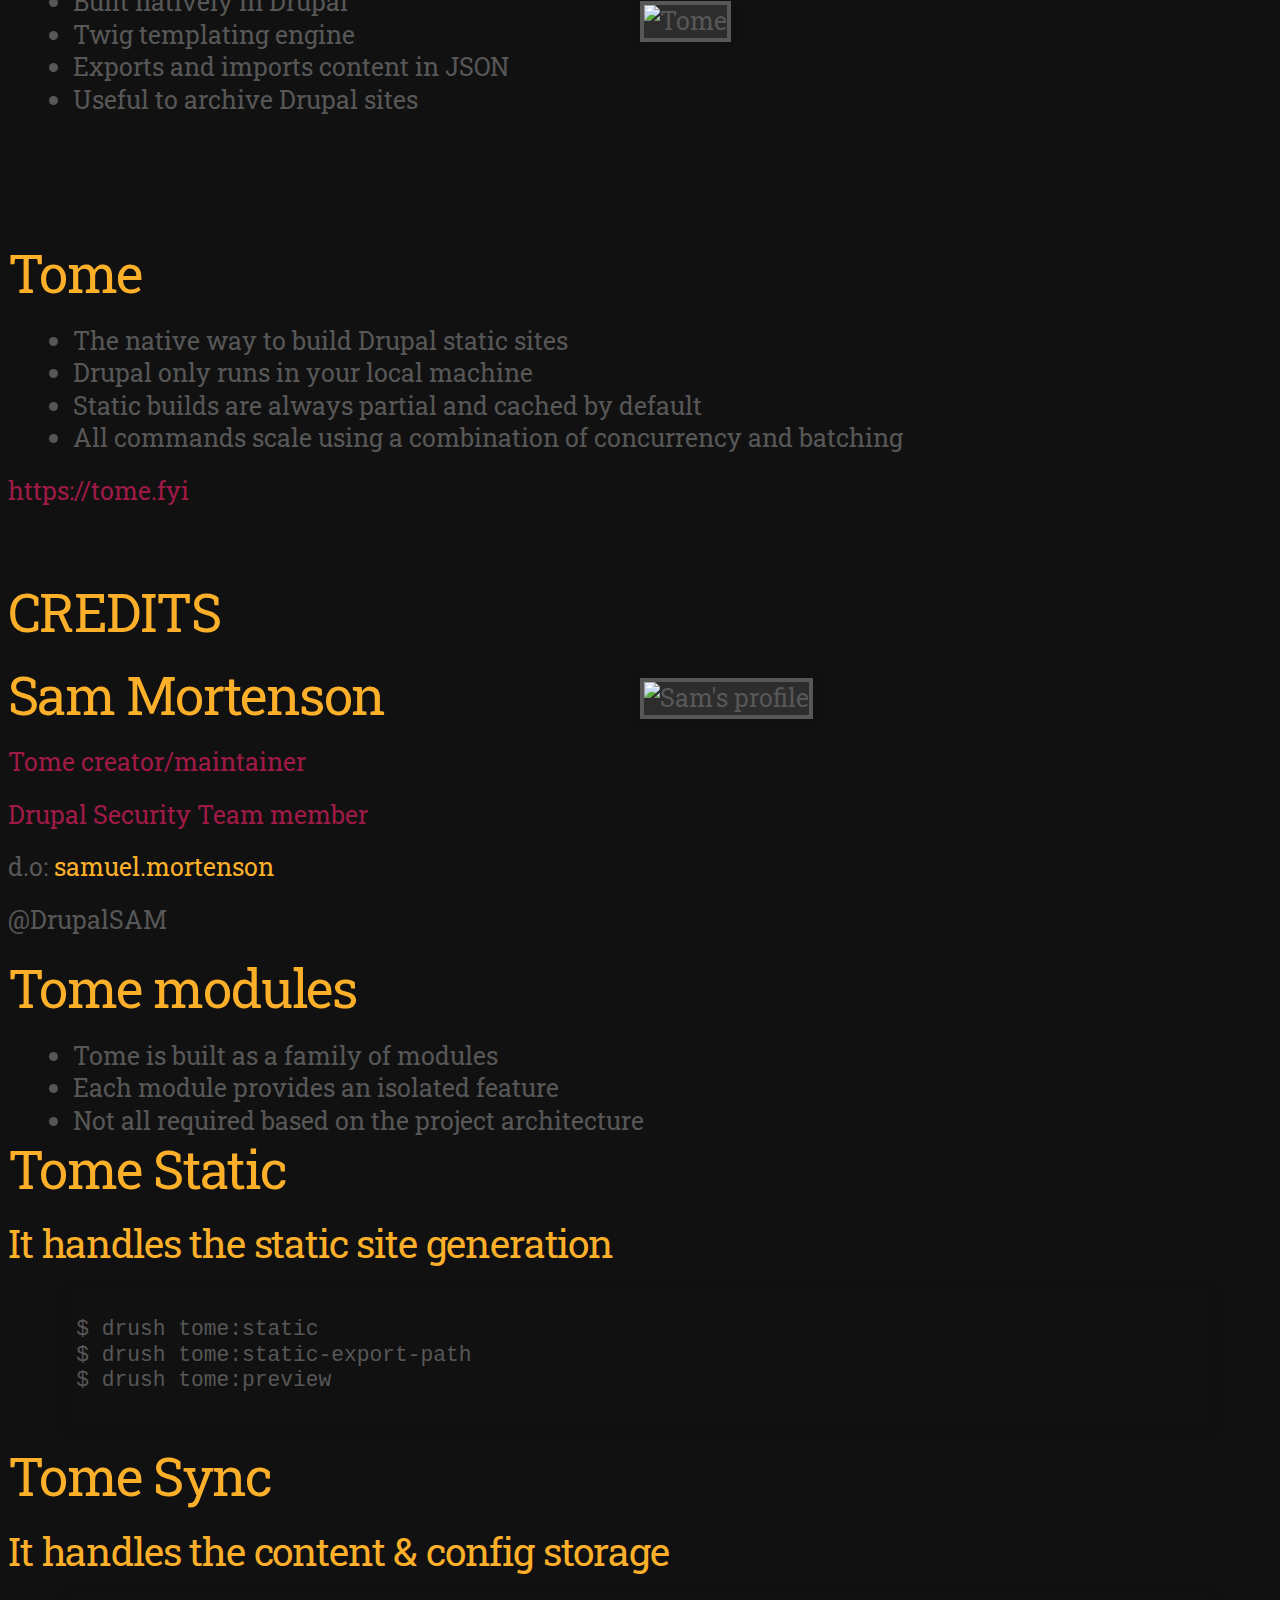
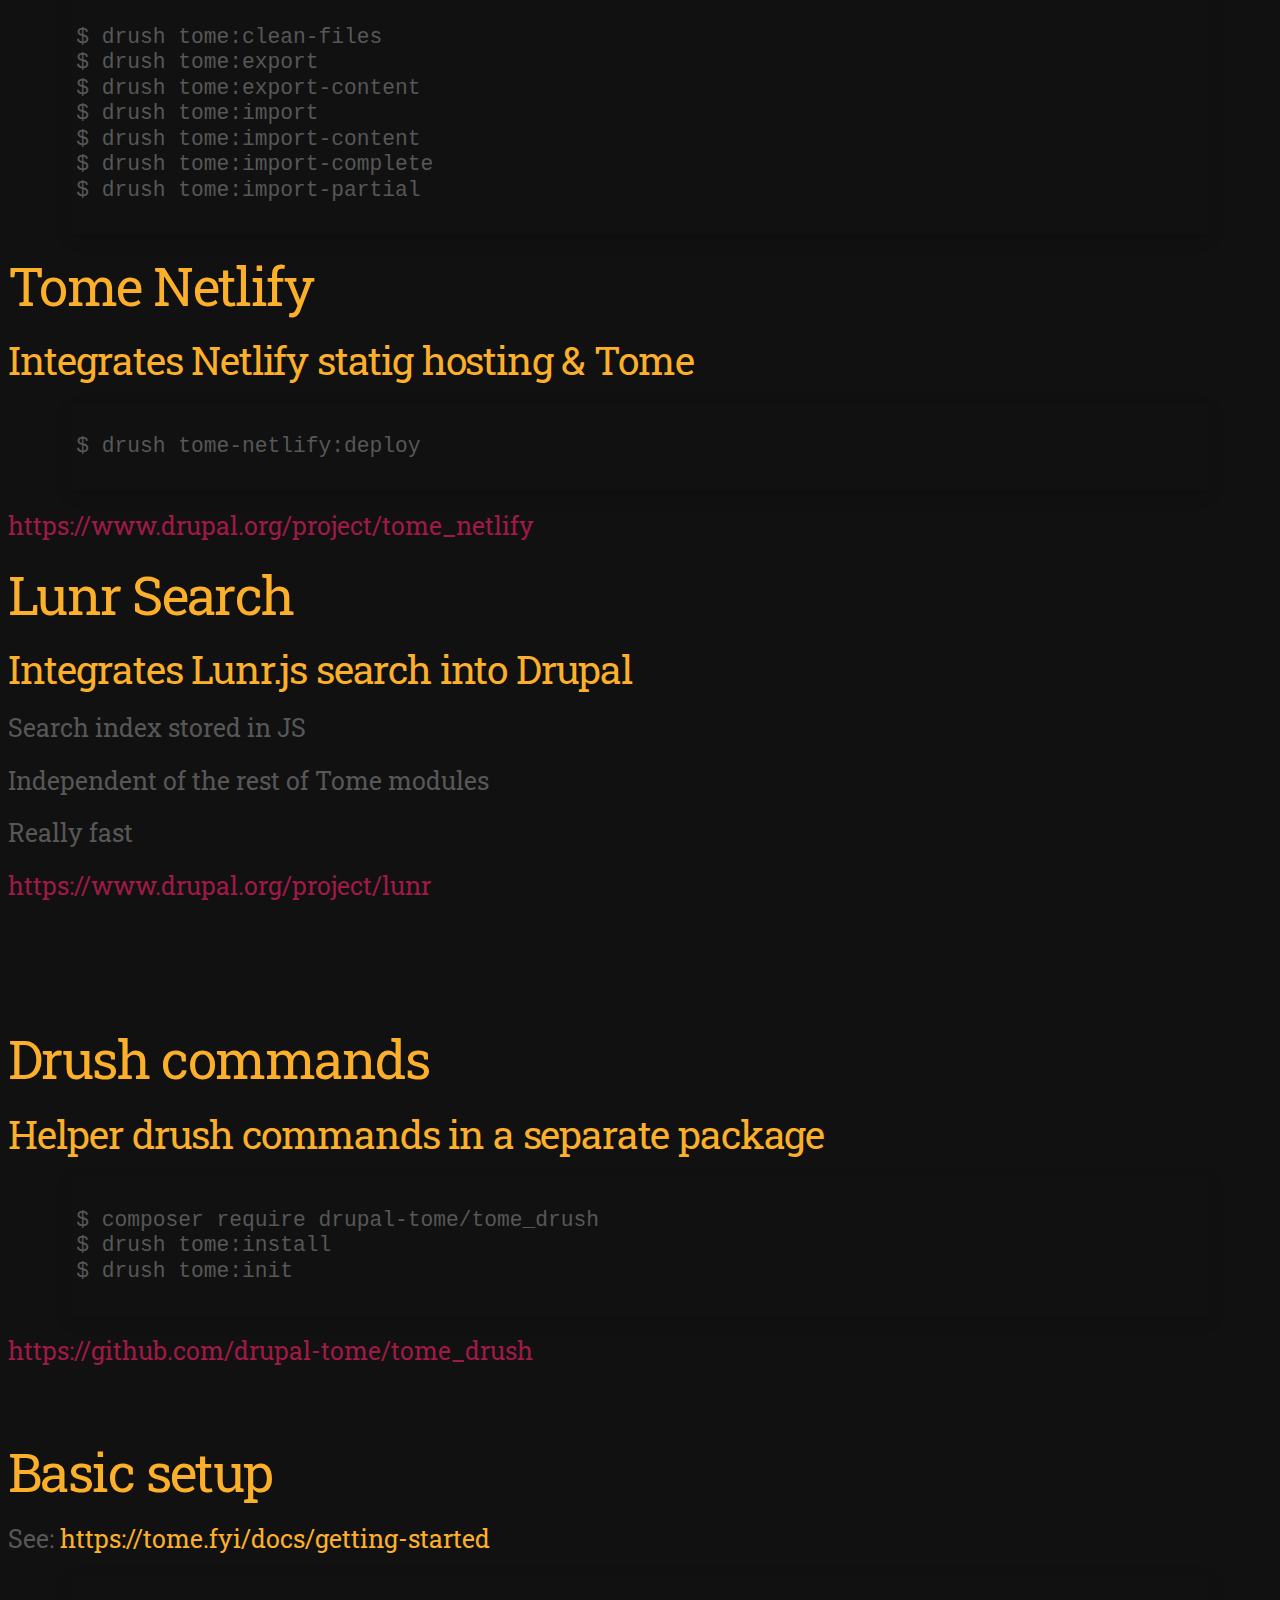
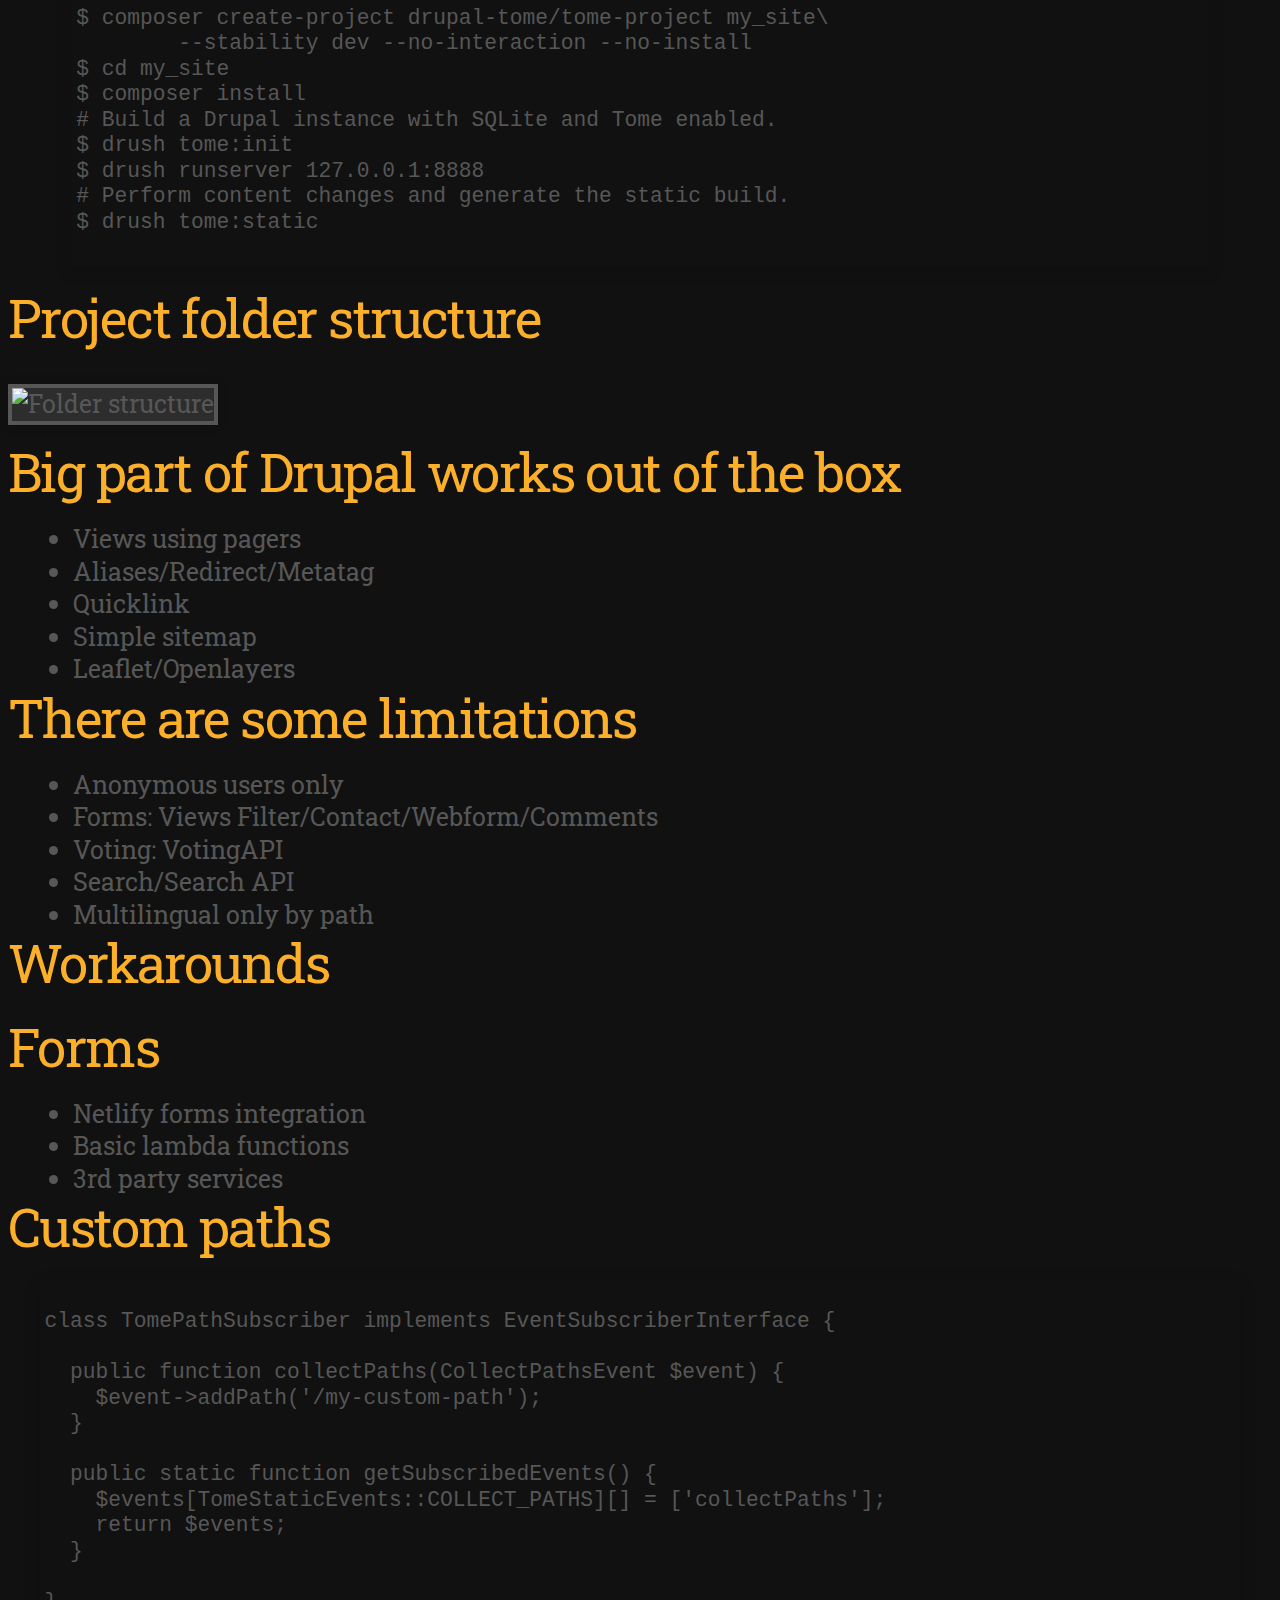
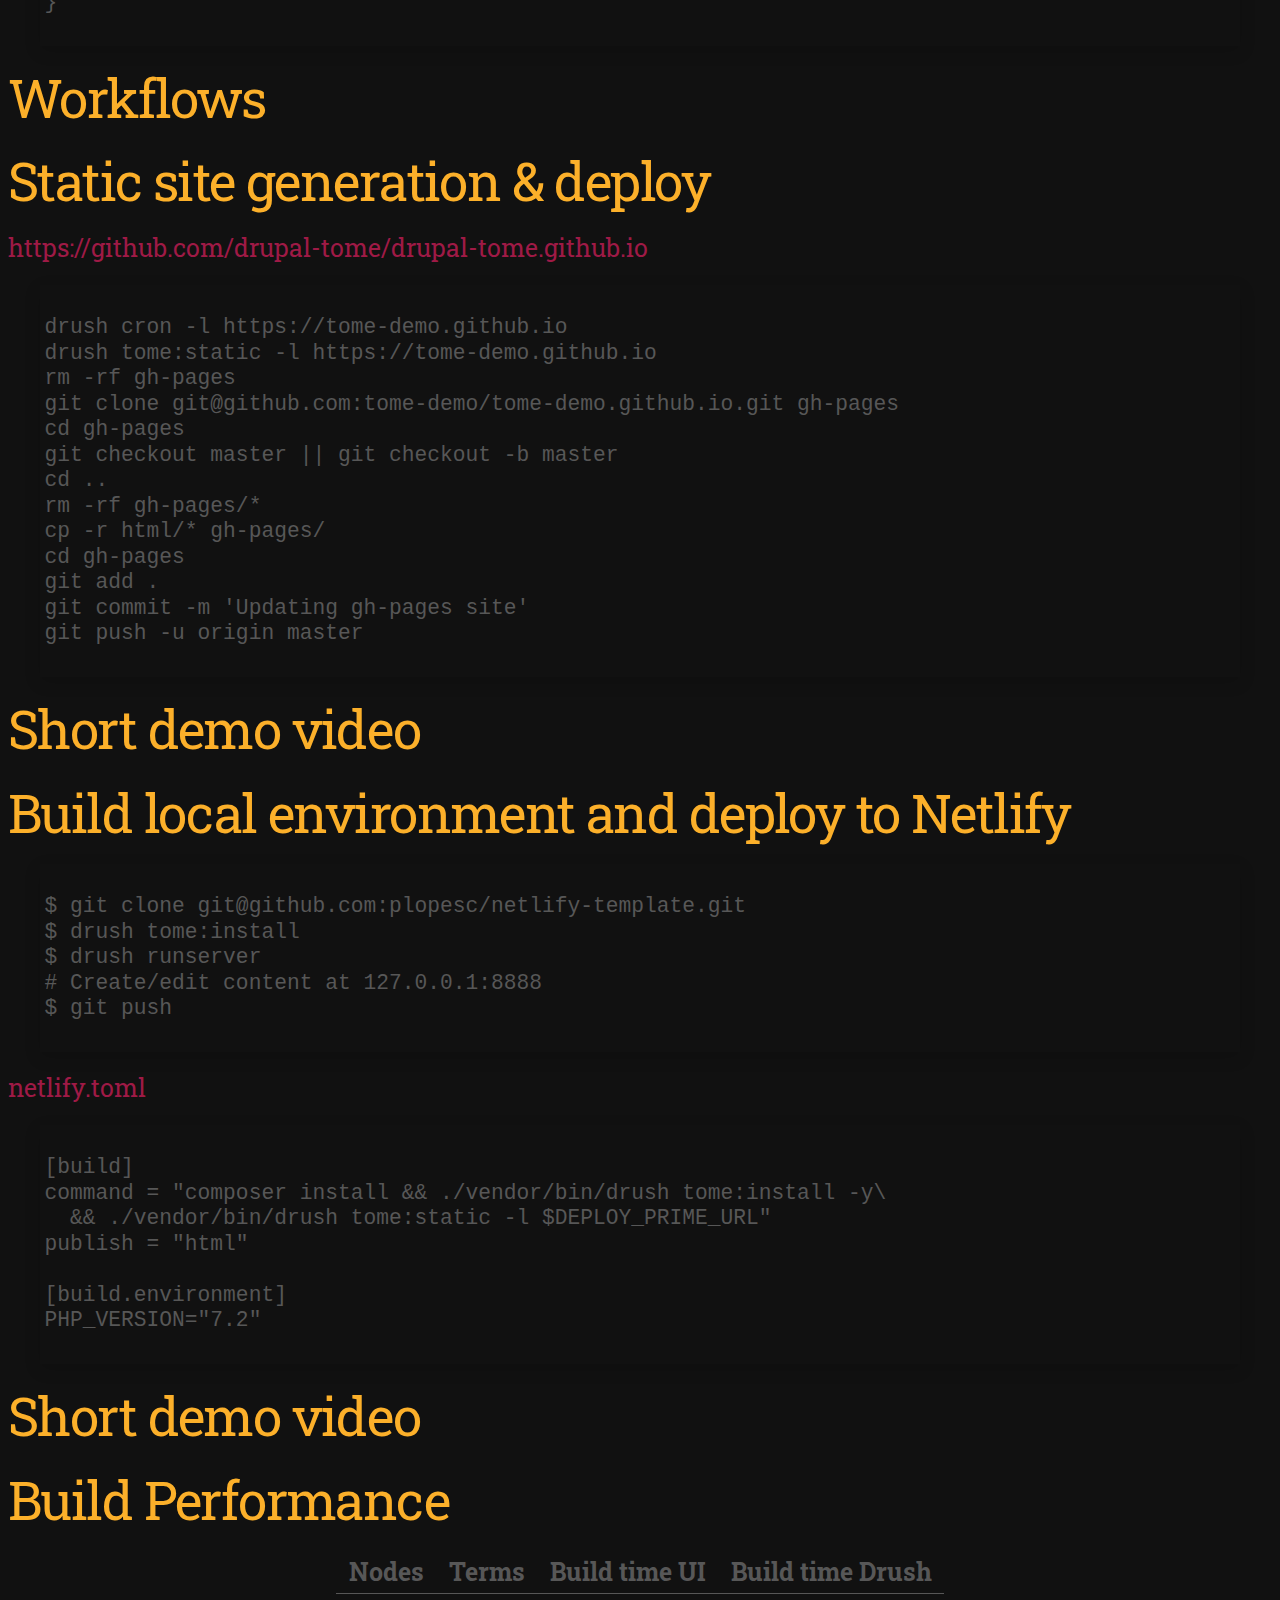
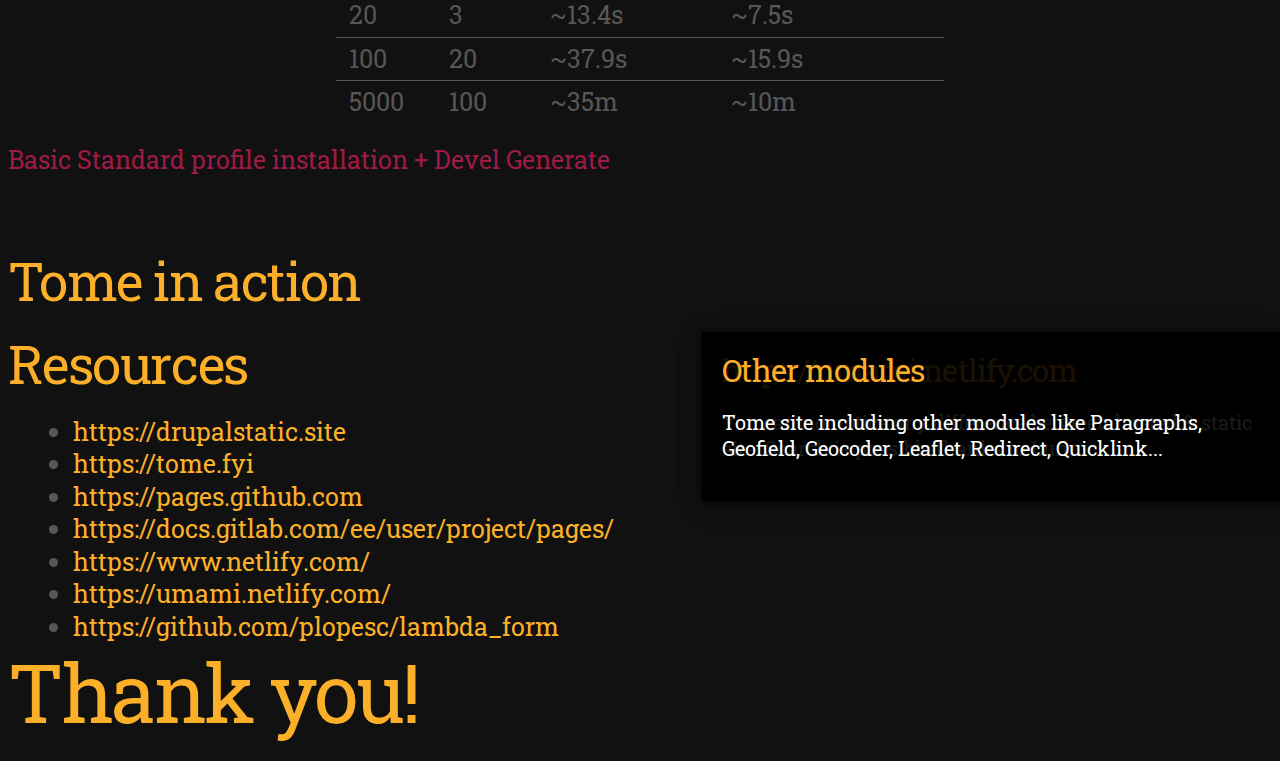
==== commit 89deea37: "Slides v0.3.1: Typos and extract inline styles to classes" ====
--- a/index.html
+++ b/index.html
@@ -38,6 +38,18 @@
 				border: none;
 				box-shadow: none;
 			}
+
+			div.overlay {
+				position: absolute;
+				width: 42%;
+				right: 0;
+				box-shadow: 0 1px 4px rgba(0,0,0,0.5), 0 5px 25px rgba(0,0,0,0.2);
+				background-color: rgba(0, 0, 0, 0.9);
+				color: #fff;
+				padding: 20px;
+				font-size: 20px;
+				text-align: left;
+			}
 		</style>
 	</head>
 	<body>
@@ -95,22 +107,22 @@
 
 				<section>
 					<section data-background-iframe="https://developmentseed.org/" data-background-interactive>
-						<div style="position: absolute; width: 42%; right: 0; box-shadow: 0 1px 4px rgba(0,0,0,0.5), 0 5px 25px rgba(0,0,0,0.2); background-color: rgba(0, 0, 0, 0.9); color: #fff; padding: 20px; font-size: 20px; text-align: left;">
+						<div class="overlay">
 							<h3>https://developmentseed.org</h3>
 							<p>Static site built with Jekyll.</p>
 						</div>
 					</section>
 
 					<section data-background-image="img/letsencrypt.png" data-background-size="contain">
-						<div style="position: absolute; width: 42%; right: 0; box-shadow: 0 1px 4px rgba(0,0,0,0.5), 0 5px 25px rgba(0,0,0,0.2); background-color: rgba(0, 0, 0, 0.9); color: #fff; padding: 20px; font-size: 20px; text-align: left;">
-							<h3>https://letsencrypt.org/</h3>
+						<div class="overlay">
+							<h3>https://letsencrypt.org</h3>
 							<p>Static site built with Hugo.</p>
 						</div>
 					</section>
 
 					<section data-background-image="img/react.png" data-background-size="contain">
-						<div style="position: absolute; width: 42%; right: 0; box-shadow: 0 1px 4px rgba(0,0,0,0.5), 0 5px 25px rgba(0,0,0,0.2); background-color: rgba(0, 0, 0, 0.9); color: #fff; padding: 20px; font-size: 20px; text-align: left;">
-							<h3>https://reatcjs.org/</h3>
+						<div class="overlay">
+							<h3>https://reatcjs.org</h3>
 							<p>Static site built with Gatsby.</p>
 						</div>
 					</section>
@@ -710,13 +722,13 @@
 
 					</section>
 					<section data-background-iframe="https://umami.netlify.com" data-background-interactive>
-						<div style="position: absolute; width: 40%; right: 0; box-shadow: 0 1px 4px rgba(0,0,0,0.5), 0 5px 25px rgba(0,0,0,0.2); background-color: rgba(0, 0, 0, 0.9); color: #fff; padding: 20px; font-size: 20px; text-align: left;">
+						<div class="overlay">
 							<h3>https://umami.netlify.com</h3>
-							<p>You can no notice any diffence between hosted & static site. Search is possible thanks to Lunr.</p>
+							<p>You can no notice any difference between hosted & static site. Search is possible thanks to Lunr.</p>
 						</div>
 					</section>
 					<section data-background-iframe="https://tome-demo.github.io" data-background-interactive>
-						<div style="position: absolute; width: 40%; right: 0; box-shadow: 0 1px 4px rgba(0,0,0,0.5), 0 5px 25px rgba(0,0,0,0.2); background-color: rgba(0, 0, 0, 0.9); color: #fff; padding: 20px; font-size: 20px; text-align: left;">
+						<div class="overlay">
 							<h3>Other modules</h3>
 							<p>Tome site including other modules like Paragraphs, Geofield, Geocoder, Leaflet, Redirect, Quicklink...</p>
 						</div>
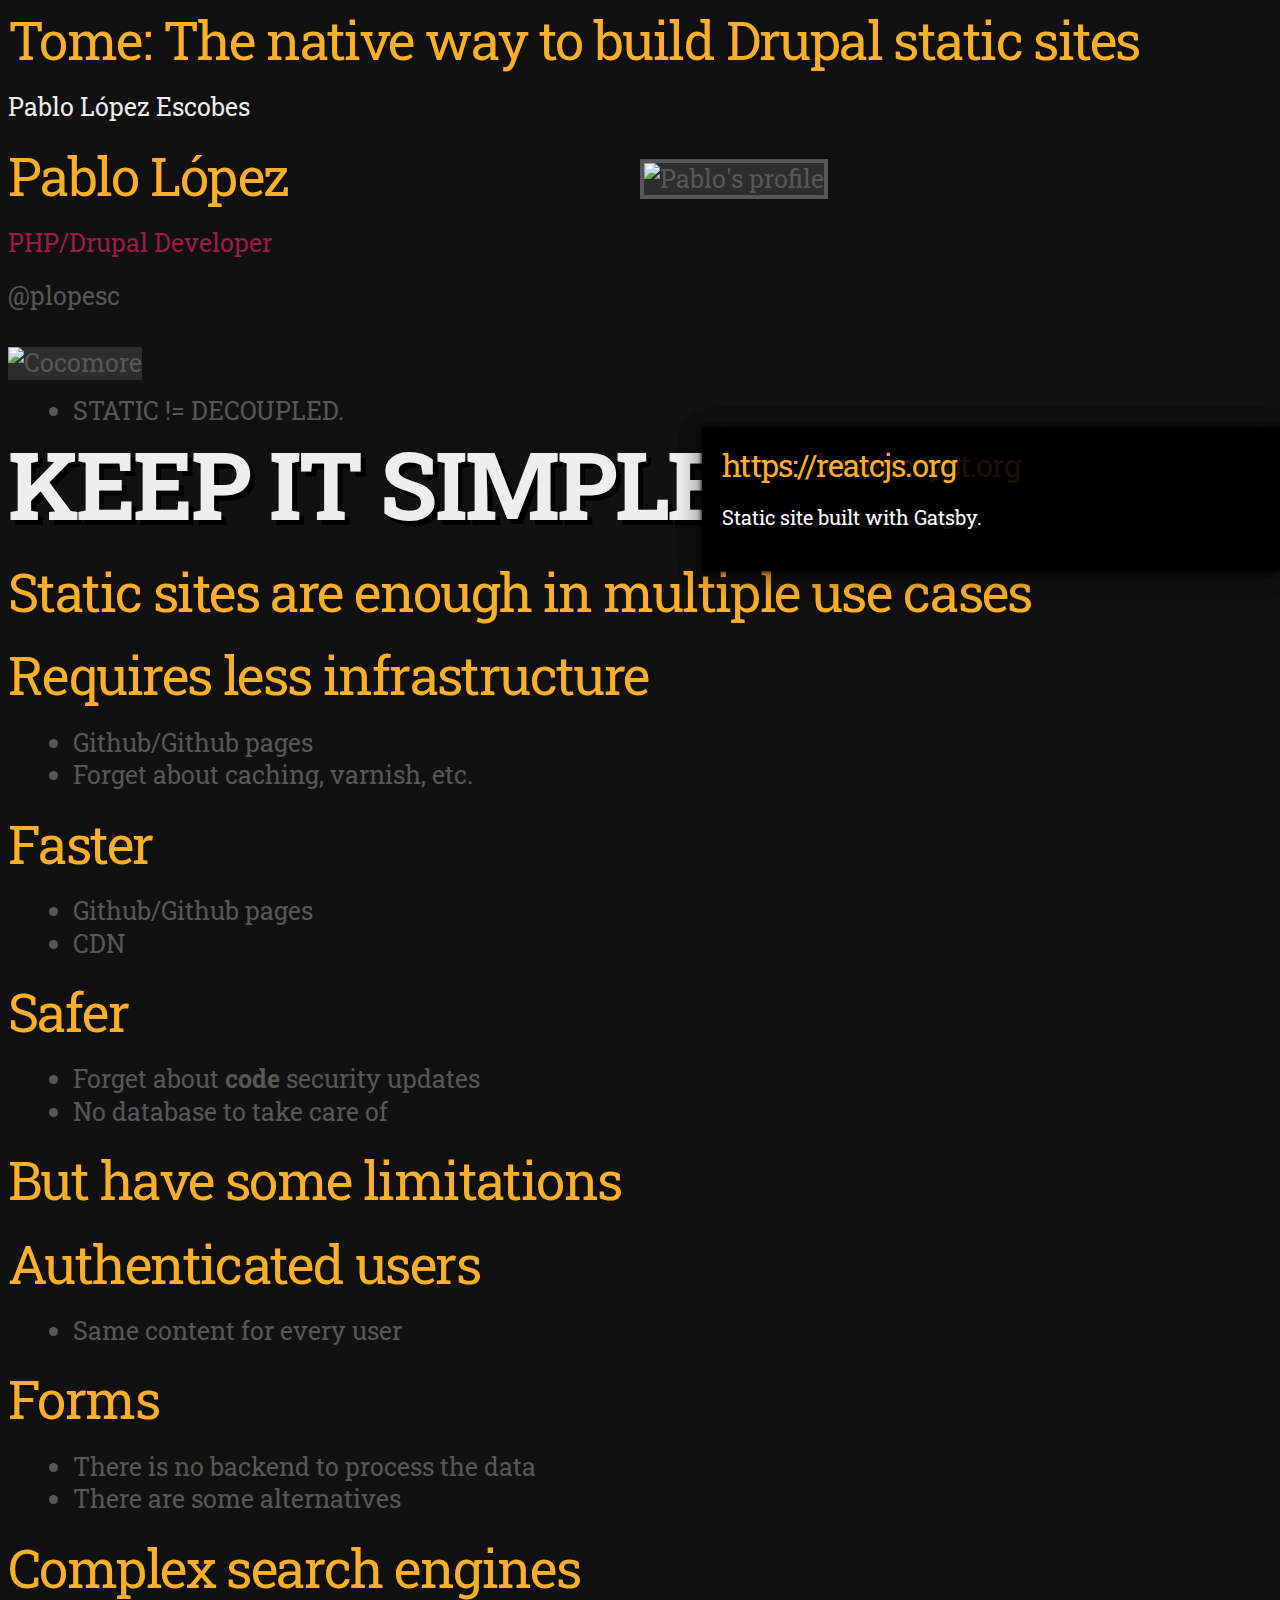
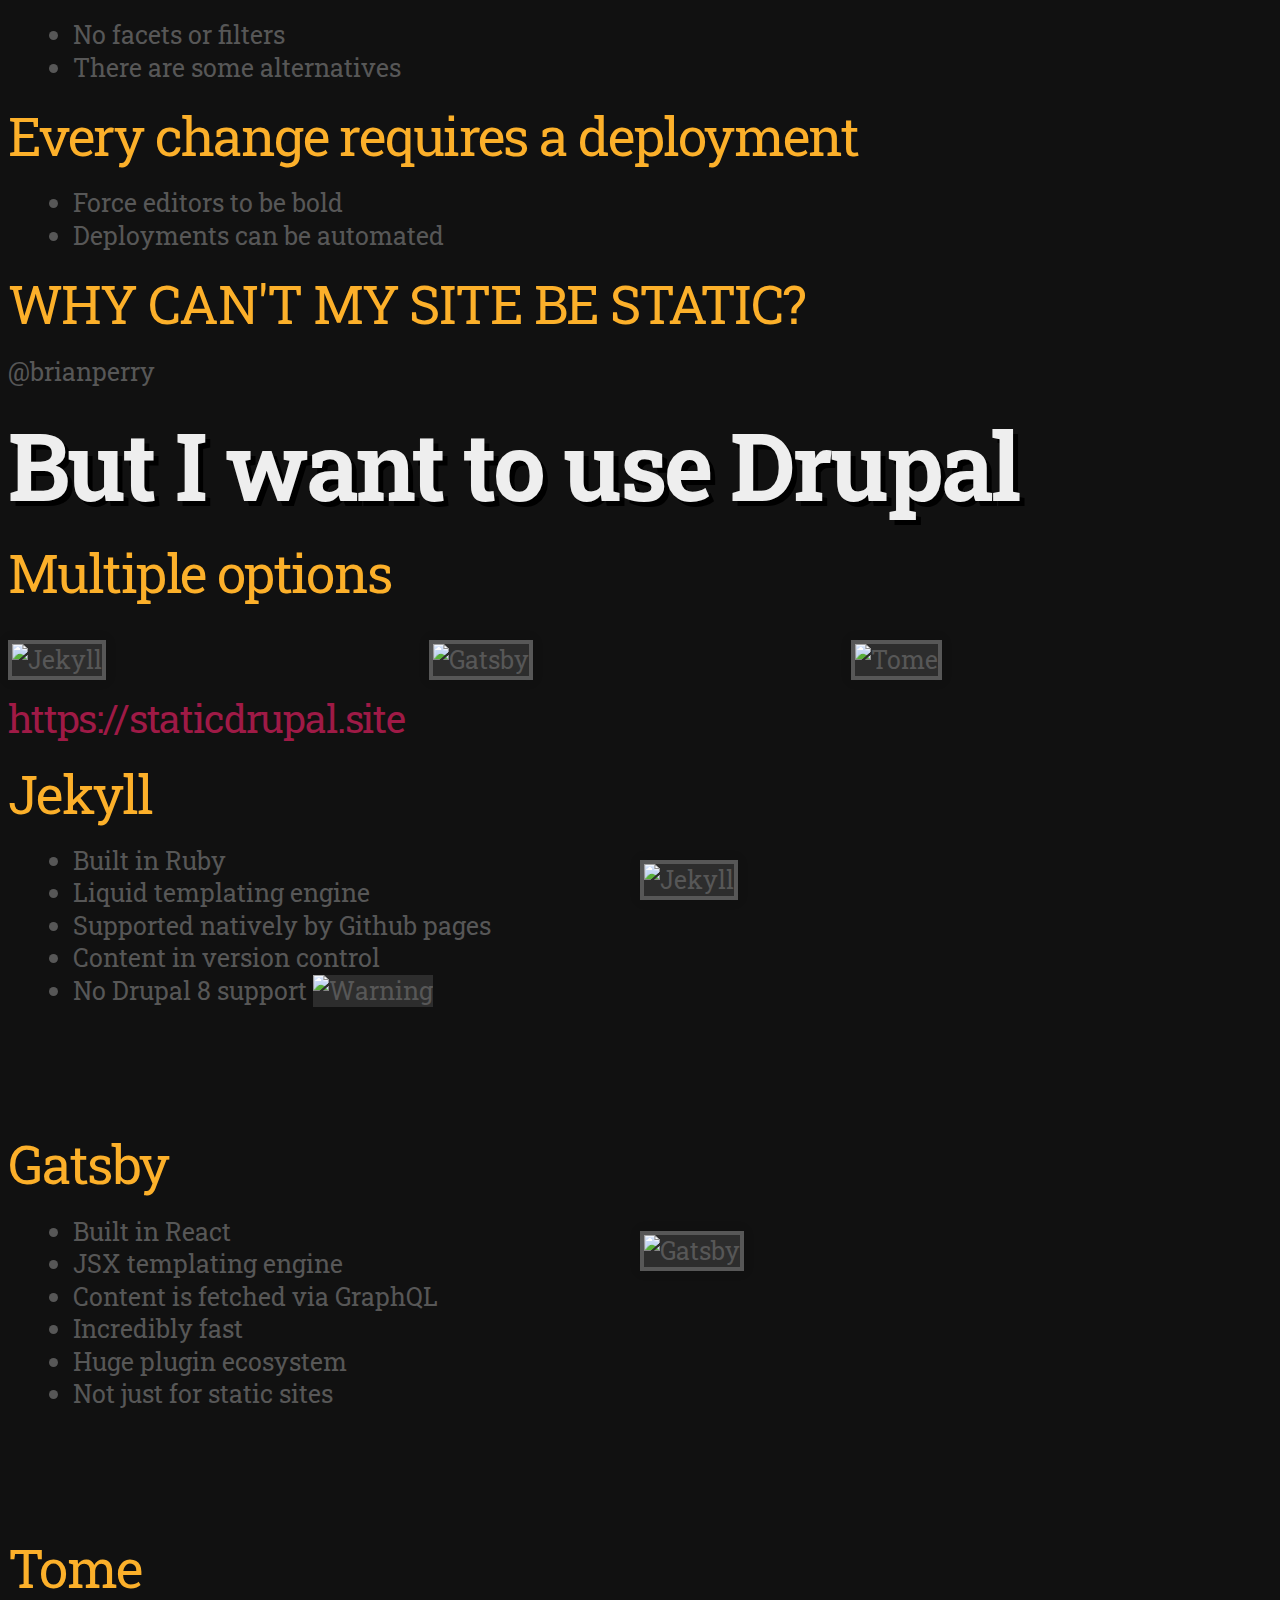
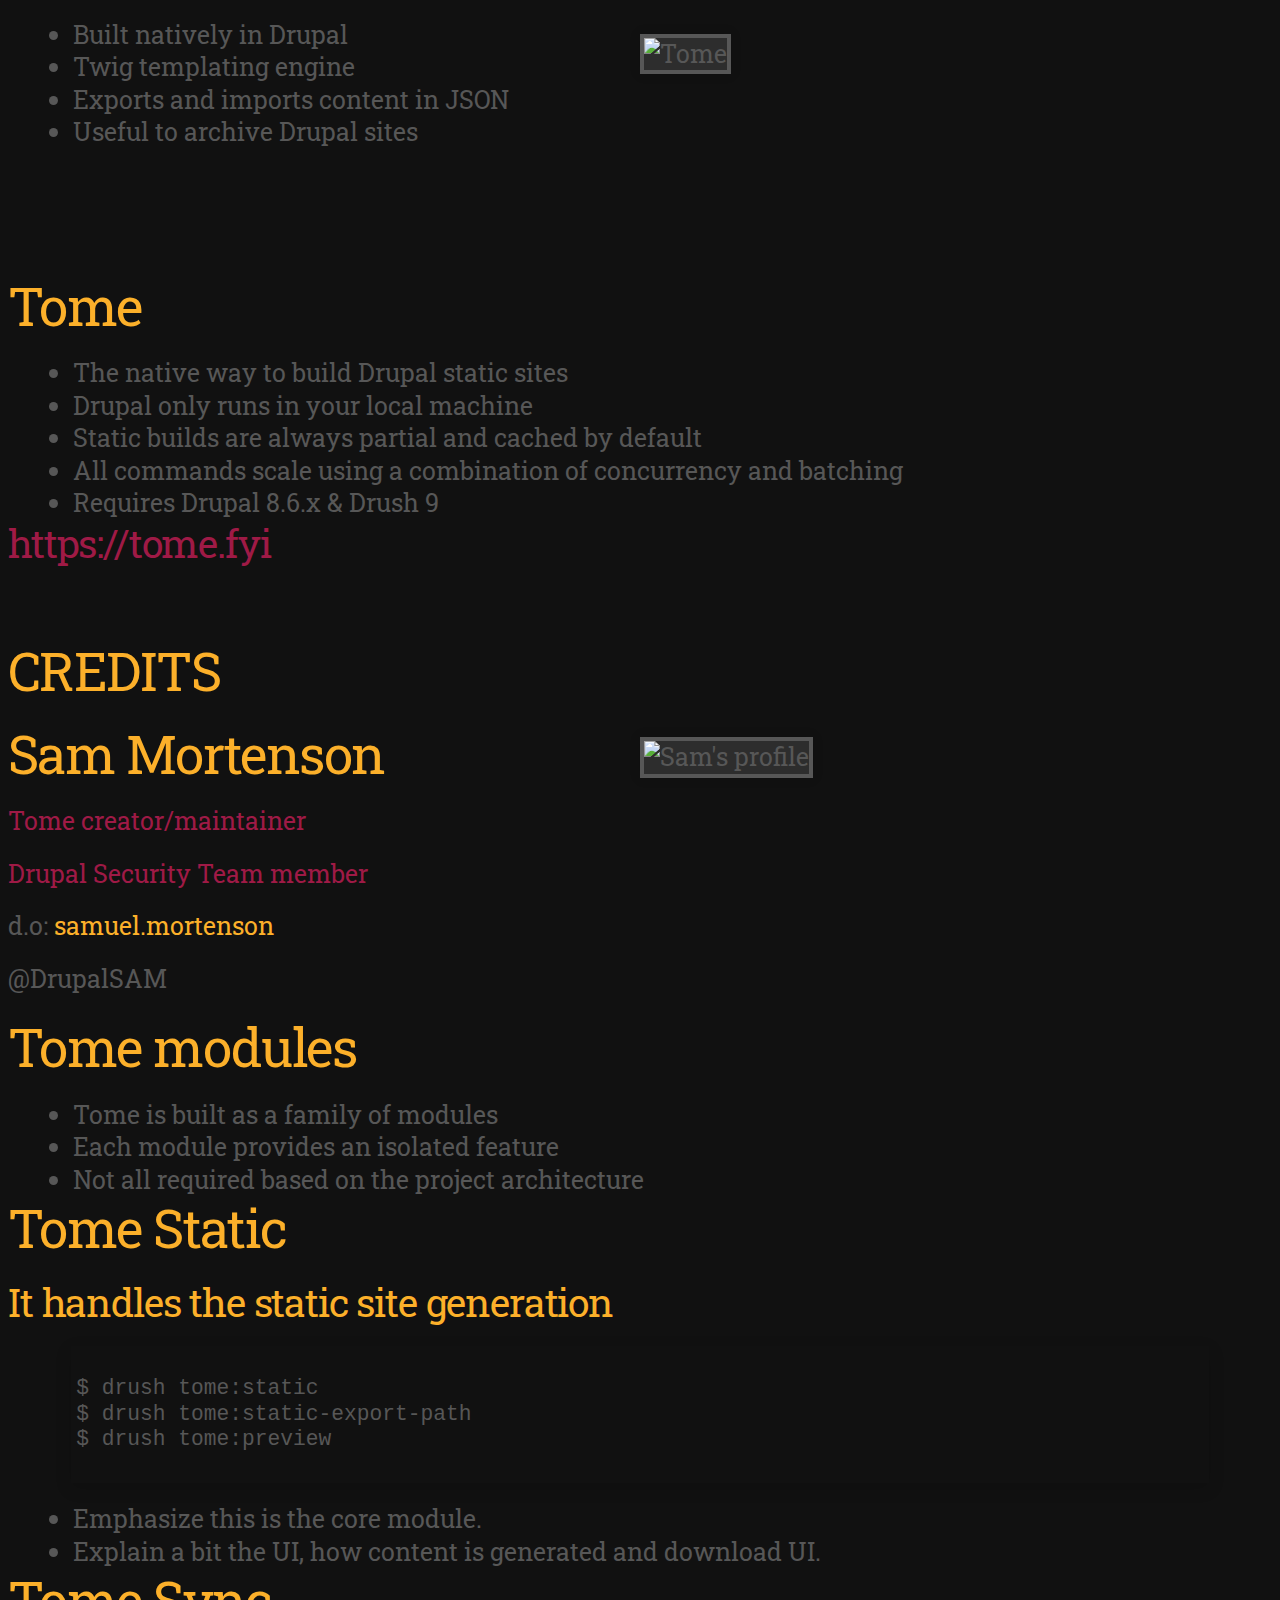
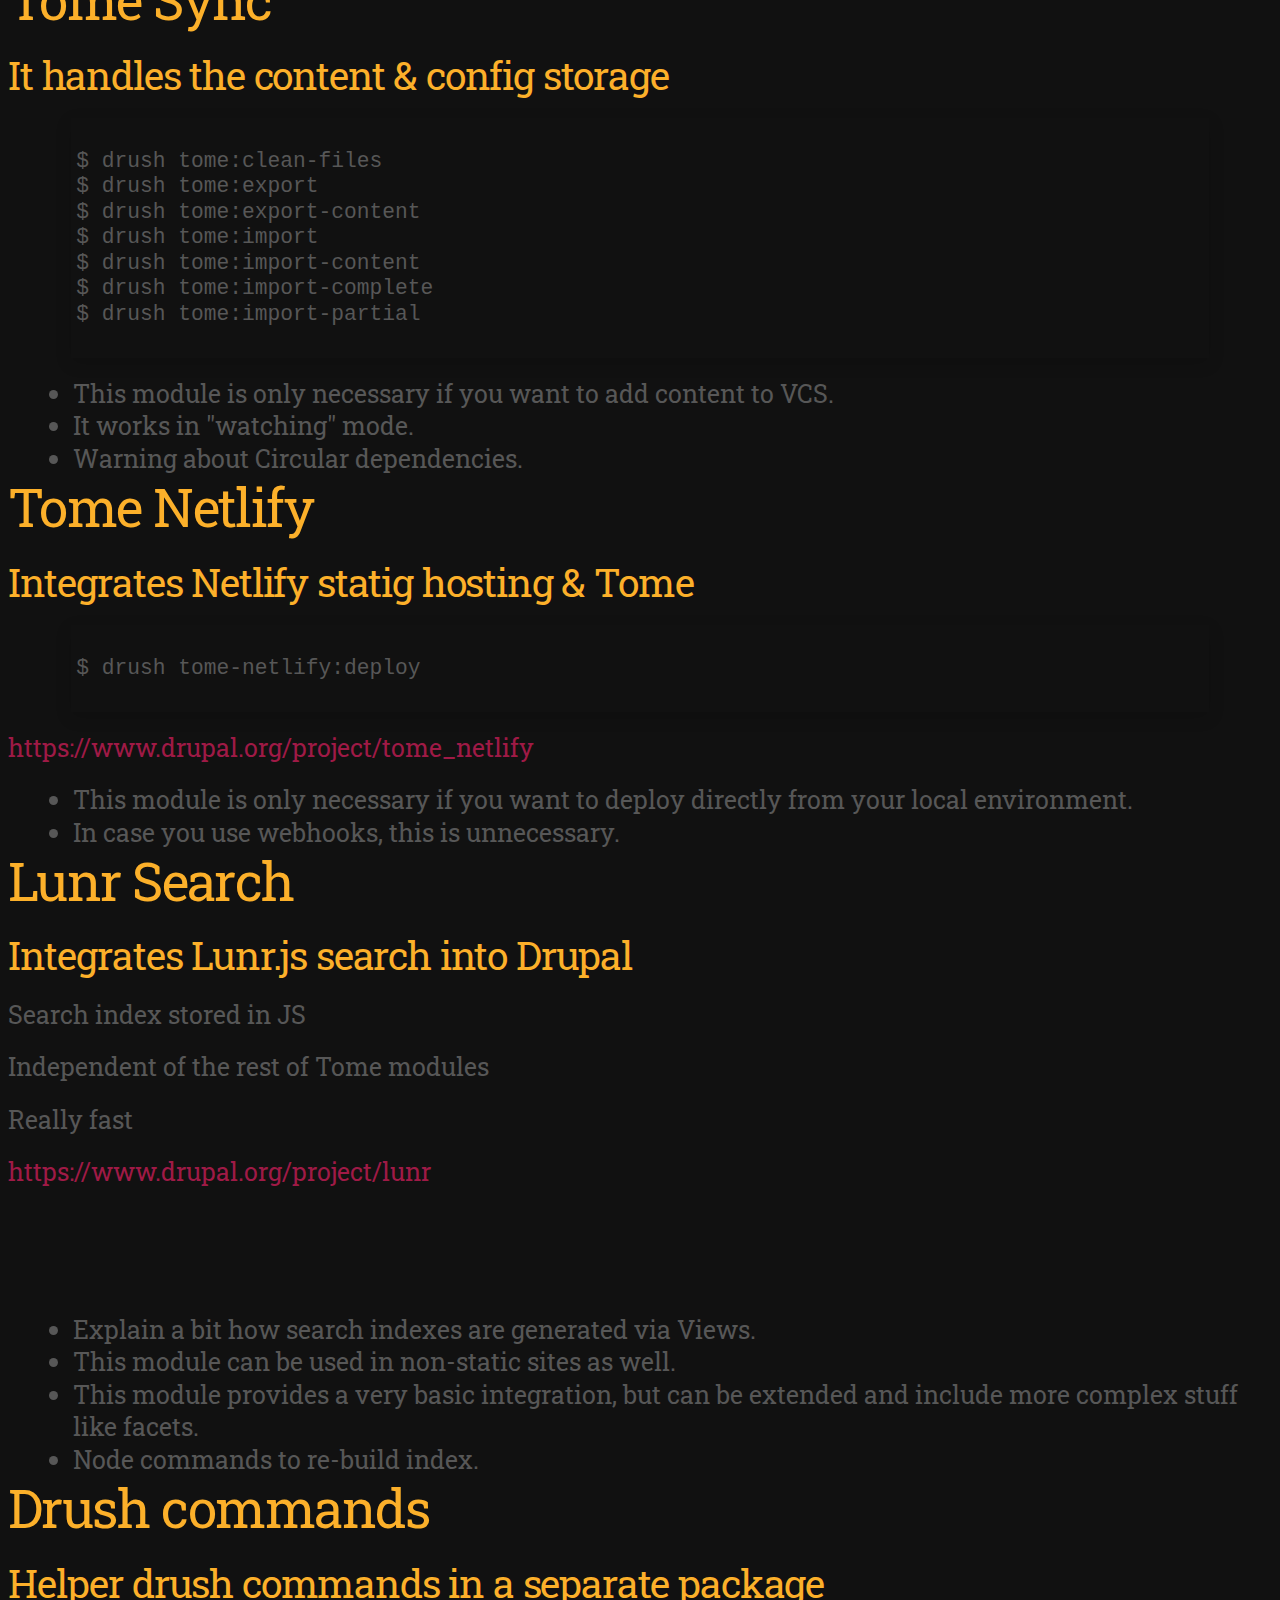
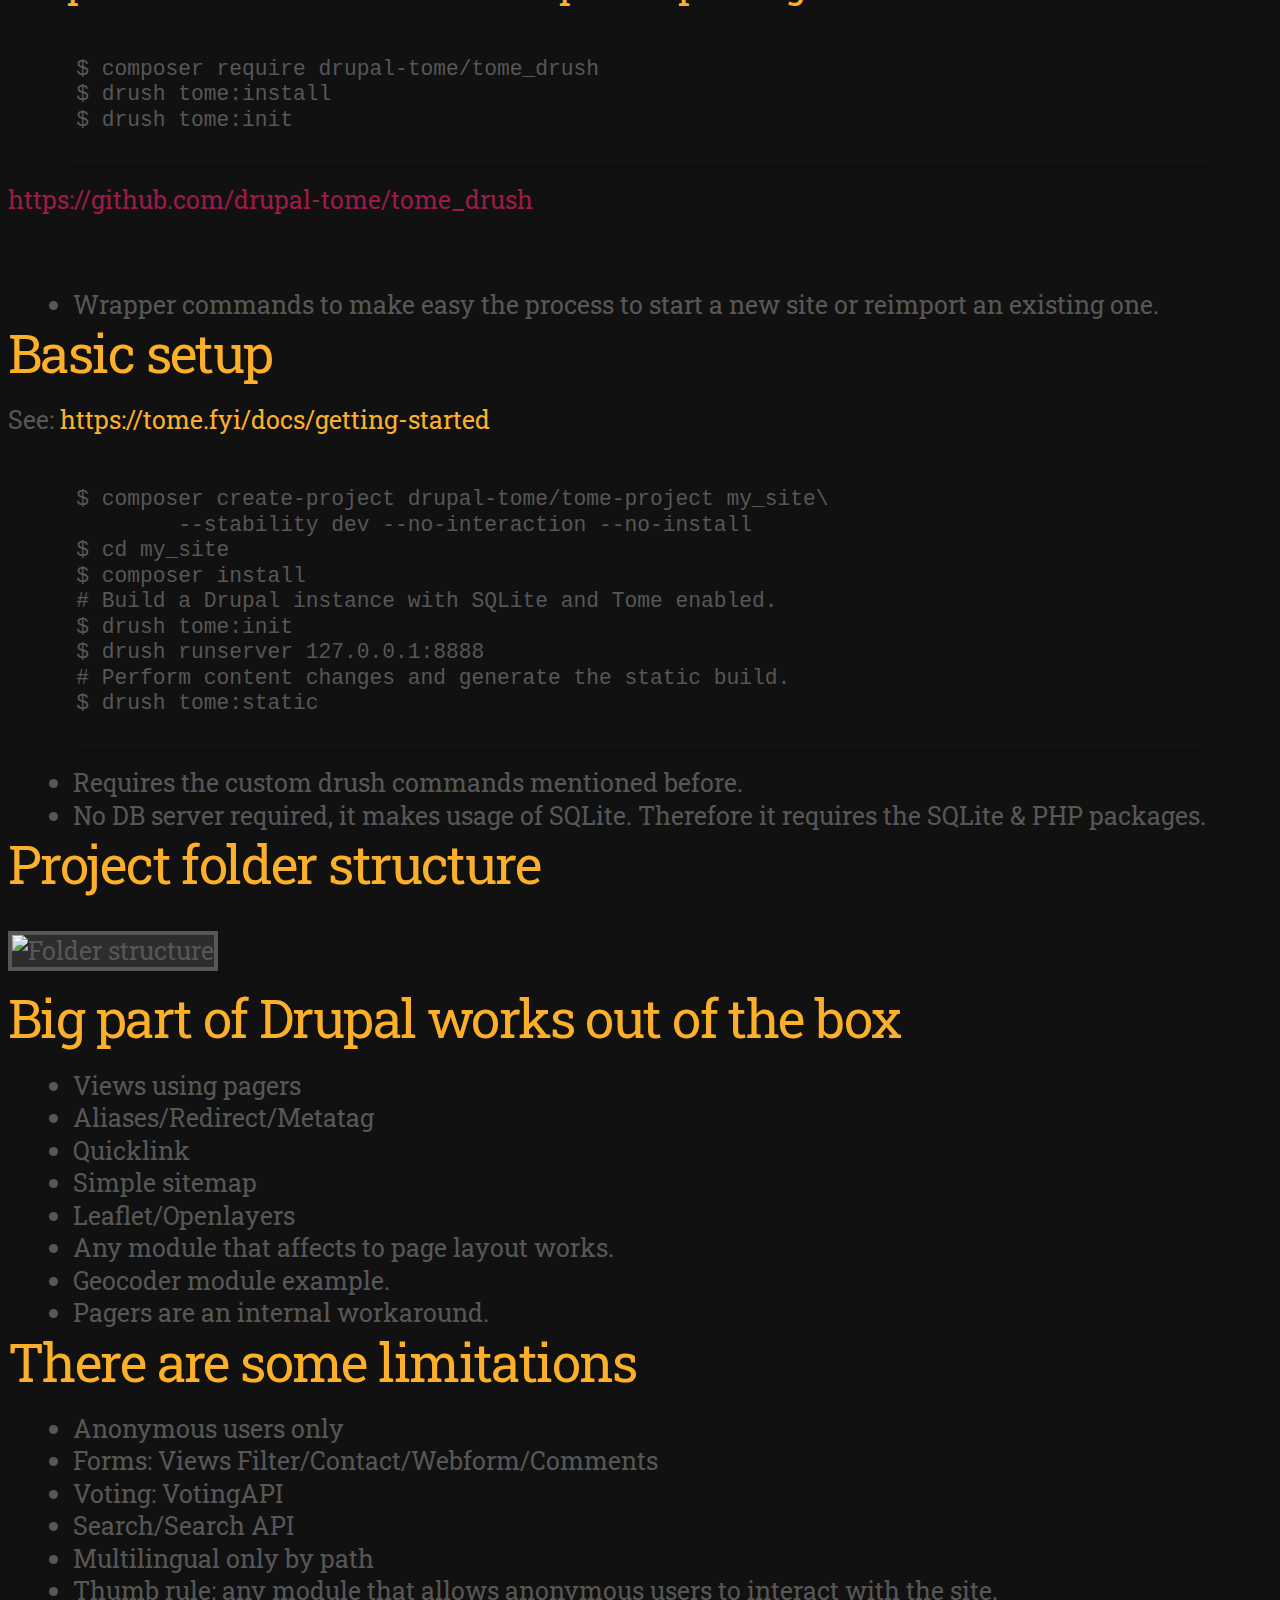
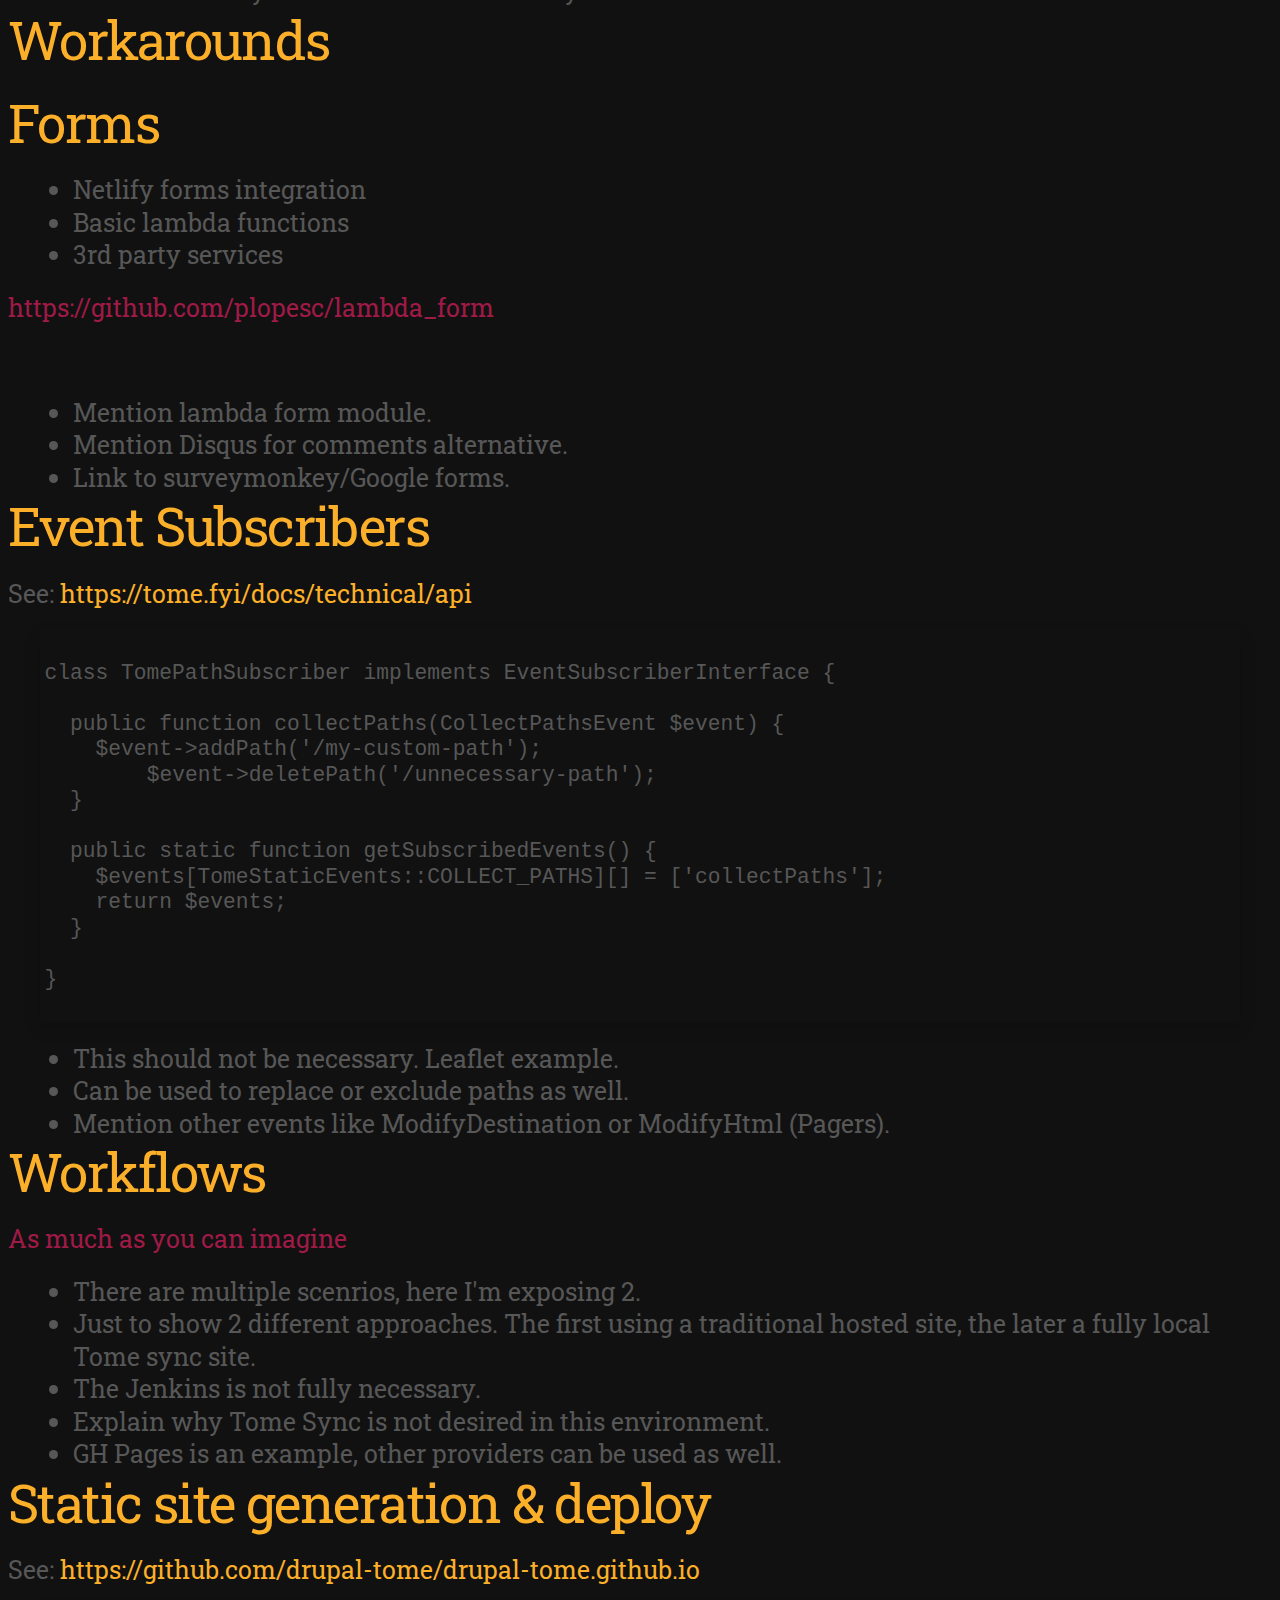
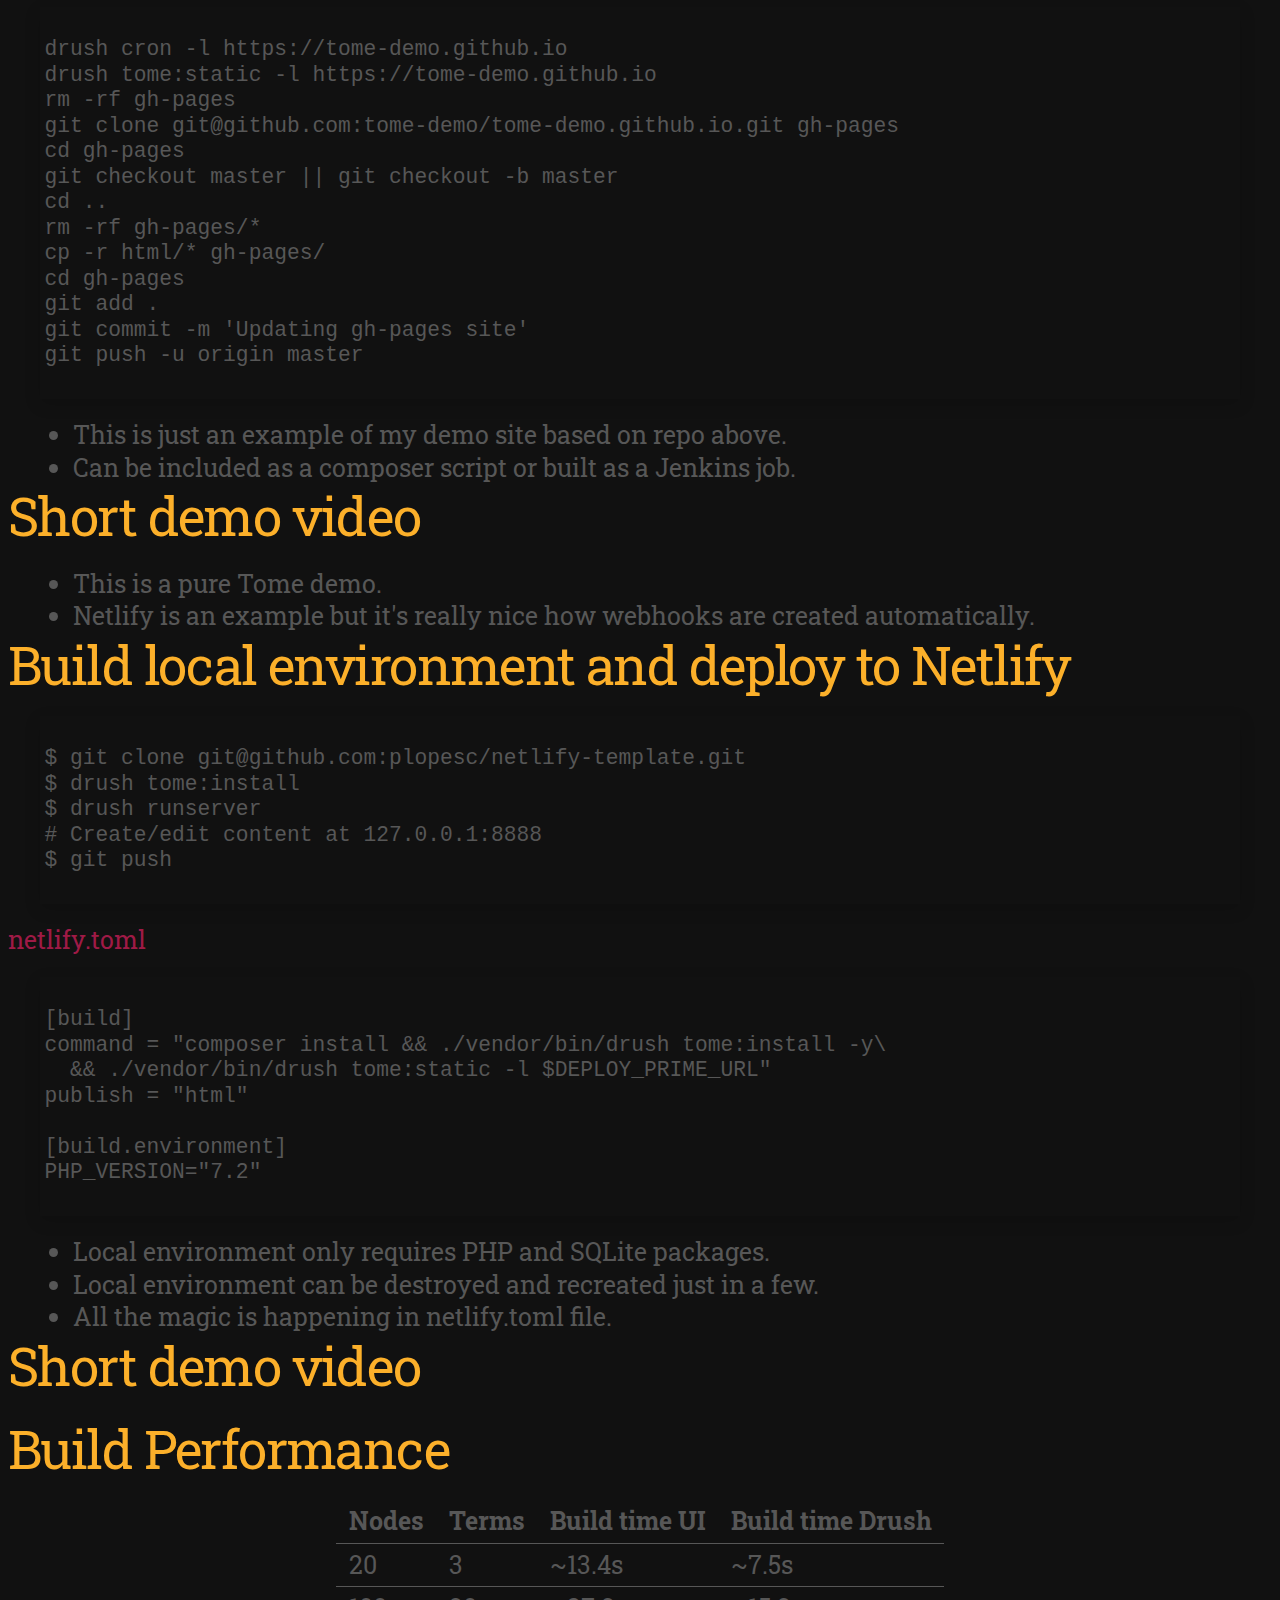
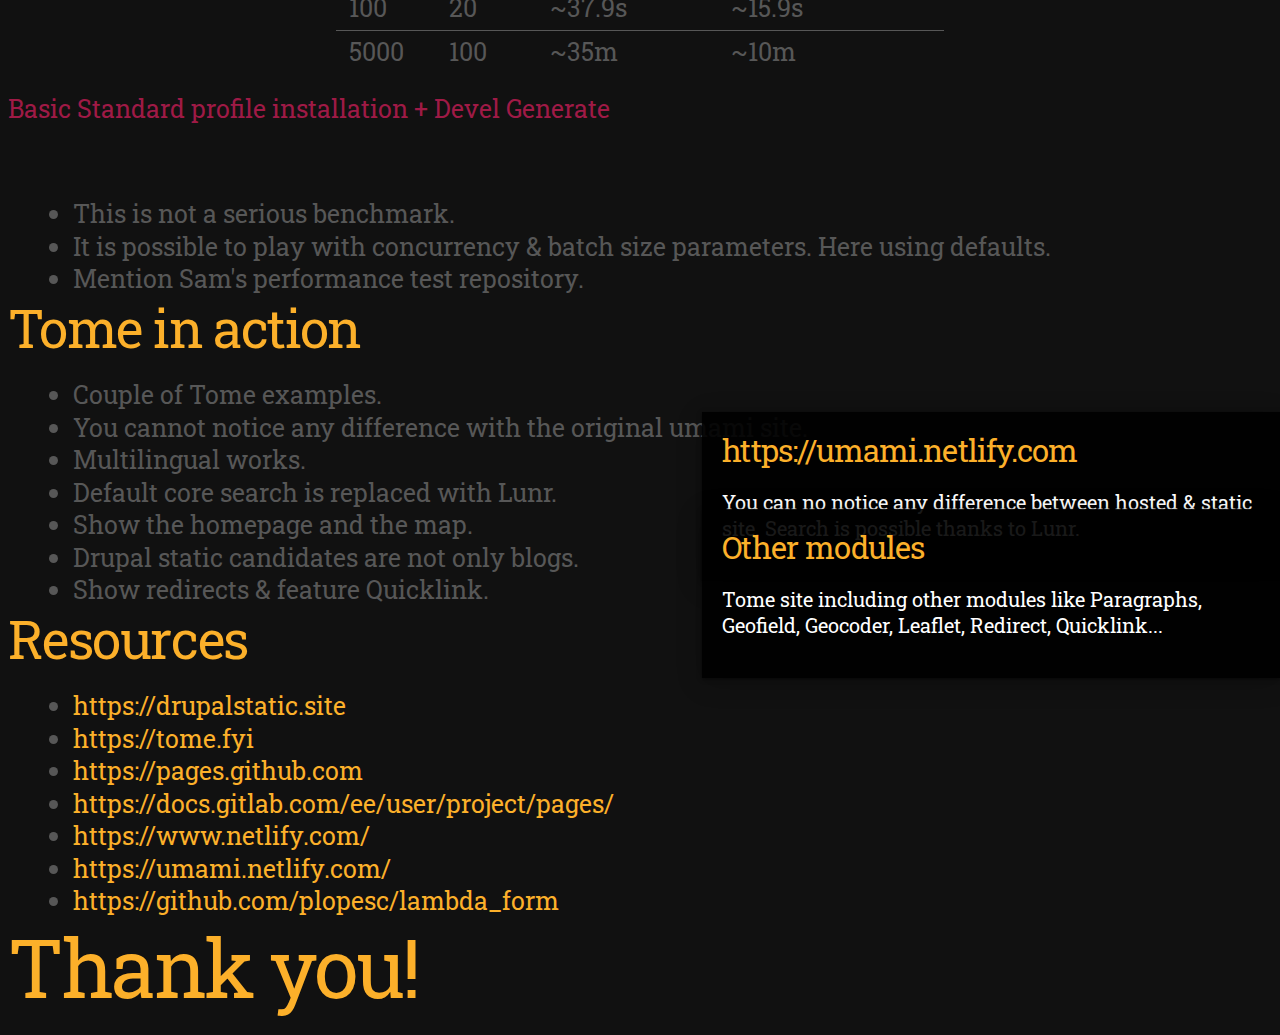
==== commit c3272d1c: "Slides v0.4.0: Add some speaker notes" ====
--- a/index.html
+++ b/index.html
@@ -78,6 +78,11 @@
 
 					</div>
 
+					<aside  class="notes">
+						<ul>
+							<li>STATIC != DECOUPLED.</li>
+						</ul>
+					</aside>
 				</section>
 
 				<section data-background-image="img/back-to-future.jpg" data-background-size="contain">
@@ -368,8 +373,9 @@
 							<li>Drupal only runs in your local machine</li>
 							<li>Static builds are always partial and cached by default</li>
 							<li>All commands scale using a combination of concurrency and batching</li>
-						</ul>
-						<p class="subtitle"><a class="subtitle" href="https://tome.fyi">https://tome.fyi</a></p>
+							<li>Requires Drupal 8.6.x & Drush 9</li>
+						</ul>
+						<h3 class="subtitle"><a class="subtitle" href="https://tome.fyi">https://tome.fyi</a></h3>
 						<p>&nbsp</p>
 
 					</section>
@@ -422,6 +428,12 @@
 $ drush tome:preview
 					</code></pre>
 
+						<aside  class="notes">
+							<ul>
+								<li>Emphasize this is the core module.</li>
+								<li>Explain a bit the UI, how content is generated and download UI.</li>
+							</ul>
+						</aside>
 					</section>
 					<section data-background-image="img/secondary-background.png" data-background-size="contain">
 						<h2>
@@ -438,6 +450,13 @@
 $ drush tome:import-partial
 					</code></pre>
 
+						<aside  class="notes">
+							<ul>
+								<li>This module is only necessary if you want to add content to VCS.</li>
+								<li>It works in "watching" mode.</li>
+								<li>Warning about Circular dependencies.</li>
+							</ul>
+						</aside>
 					</section>
 					<section data-background-image="img/secondary-background.png" data-background-size="contain">
 						<h2>
@@ -449,7 +468,14 @@
 					</code></pre>
 						<p class="subtitle"><a class="subtitle" href="https://www.drupal.org/project/tome_netlify">https://www.drupal.org/project/tome_netlify</a></p>
 
-					</section>
+						<aside  class="notes">
+							<ul>
+								<li>This module is only necessary if you want to deploy directly from your local environment.</li>
+								<li>In case you use webhooks, this is unnecessary.</li>
+							</ul>
+						</aside>
+					</section>
+
 					<section data-background-image="img/secondary-background.png" data-background-size="contain">
 						<h2>
 							Lunr Search
@@ -462,7 +488,16 @@
 						<p>&nbsp</p>
 						<p>&nbsp</p>
 
-					</section>
+						<aside  class="notes">
+							<ul>
+								<li>Explain a bit how search indexes are generated via Views.</li>
+								<li>This module can be used in non-static sites as well.</li>
+								<li>This module provides a very basic integration, but can be extended and include more complex stuff like facets.</li>
+								<li>Node commands to re-build index.</li>
+							</ul>
+						</aside>
+					</section>
+
 					<section data-background-image="img/secondary-background.png" data-background-size="contain">
 						<h2>
 							Drush commands
@@ -476,6 +511,11 @@
 						<p class="subtitle"><a class="subtitle" href="https://github.com/drupal-tome/tome_drush">https://github.com/drupal-tome/tome_drush</a></p>
 						<p>&nbsp</p>
 
+						<aside  class="notes">
+							<ul>
+								<li>Wrapper commands to make easy the process to start a new site or reimport an existing one.</li>
+							</ul>
+						</aside>
 					</section>
 				</section>
 
@@ -496,6 +536,12 @@
 $ drush tome:static
 					</code></pre>
 
+					<aside  class="notes">
+						<ul>
+							<li>Requires the custom drush commands mentioned before.</li>
+							<li>No DB server required, it makes usage of SQLite. Therefore it requires the SQLite & PHP packages.</li>
+						</ul>
+					</aside>
 				</section>
 
 				<section data-background-image="img/secondary-background.png" data-background-size="contain">
@@ -528,6 +574,13 @@
 						</li>
 					</ul>
 
+					<aside  class="notes">
+						<ul>
+							<li>Any module that affects to page layout works.</li>
+							<li>Geocoder module example.</li>
+							<li>Pagers are an internal workaround.</li>
+						</ul>
+					</aside>
 				</section>
 
 				<section data-background-image="img/secondary-background.png" data-background-size="contain">
@@ -552,6 +605,11 @@
 						</li>
 					</ul>
 
+					<aside  class="notes">
+						<ul>
+							<li>Thumb rule: any module that allows anonymous users to interact with the site.</li>
+						</ul>
+					</aside>
 				</section>
 
 				<section>
@@ -576,17 +634,28 @@
 								3rd party services
 							</li>
 						</ul>
-
-					</section>
-					<section data-background-image="img/secondary-background.png" data-background-size="contain">
-						<h2>
-							Custom paths
-						</h2>
-						<pre style="font-size: 0.85em; width:95%"><code class="hljs" data-trim data-line-numbers="1-12">
+						<p class="subtitle"><a class="subtitle" href="https://github.com/plopesc/lambda_form">https://github.com/plopesc/lambda_form</a></p>
+						<p>&nbsp</p>
+
+						<aside  class="notes">
+							<ul>
+								<li>Mention lambda form module.</li>
+								<li>Mention Disqus for comments alternative.</li>
+								<li>Link to  surveymonkey/Google forms.</li>
+							</ul>
+						</aside>
+					</section>
+					<section data-background-image="img/secondary-background.png" data-background-size="contain">
+						<h2>
+							Event Subscribers
+						</h2>
+						<p>See: <a href="https://tome.fyi/docs/technical/api">https://tome.fyi/docs/technical/api</a></p>
+						<pre style="font-size: 0.85em; width:95%"><code class="hljs" data-trim data-line-numbers="1-13">
 class TomePathSubscriber implements EventSubscriberInterface {
 
   public function collectPaths(CollectPathsEvent $event) {
     $event->addPath('/my-custom-path');
+	$event->deletePath('/unnecessary-path');
   }
 
   public static function getSubscribedEvents() {
@@ -597,6 +666,13 @@
 }
 					</code></pre>
 
+						<aside  class="notes">
+							<ul>
+								<li>This should not be necessary. Leaflet example.</li>
+								<li>Can be used to replace or exclude paths as well.</li>
+								<li>Mention other events like ModifyDestination or ModifyHtml (Pagers).</li>
+							</ul>
+						</aside>
 					</section>
 
 				</section>
@@ -607,16 +683,32 @@
 							Workflows
 						</h2>
 
+						<p class="subtitle">As much as you can imagine</p>
+
+						<aside  class="notes">
+							<ul>
+								<li>There are multiple scenrios, here I'm exposing 2.</li>
+								<li>Just to show 2 different approaches. The first using a traditional hosted site, the later a fully local Tome sync site.</li>
+							</ul>
+						</aside>
 					</section>
 				</section>
 				<section>
 					<section data-background-image="img/tome-hg3.png" data-background-size="contain" data-background-color="#FFFFFF">
+
+						<aside  class="notes">
+							<ul>
+								<li>The Jenkins is not fully necessary.</li>
+								<li>Explain why Tome Sync is not desired in this environment.</li>
+								<li>GH Pages is an example, other providers can be used as well.</li>
+							</ul>
+						</aside>
 					</section>
 					<section data-background-image="img/secondary-background.png" data-background-size="contain">
 						<h2>
 							Static site generation & deploy
 						</h2>
-						<p class="subtitle"><a class="subtitle" href="https://github.com/drupal-tome/drupal-tome.github.io">https://github.com/drupal-tome/drupal-tome.github.io</a></p>
+						<p>See: <a href="https://github.com/drupal-tome/drupal-tome.github.io">https://github.com/drupal-tome/drupal-tome.github.io</a></p>
 						<pre style="font-size: 0.85em; width:95%"><code class="hljs" data-trim data-line-numbers="1-13">
 drush cron -l https://tome-demo.github.io
 drush tome:static -l https://tome-demo.github.io
@@ -633,6 +725,12 @@
 git push -u origin master
 					</code></pre>
 
+						<aside  class="notes">
+							<ul>
+								<li>This is just an example of my demo site based on repo above.</li>
+								<li>Can be included as a composer script or built as a Jenkins job.</li>
+							</ul>
+						</aside>
 					</section>
 					<section data-background-image="img/secondary-background.png" data-background-size="contain">
 						<h2>
@@ -643,6 +741,13 @@
 				</section>
 				<section>
 					<section data-background-image="img/tome-sn2.png" data-background-size="contain" data-background-color="#FFFFFF">
+
+						<aside  class="notes">
+							<ul>
+								<li>This is a pure Tome demo.</li>
+								<li>Netlify is an example but it's really nice how webhooks are created automatically.</li>
+							</ul>
+						</aside>
 					</section>
 					<section data-background-image="img/secondary-background.png" data-background-size="contain">
 						<h2>
@@ -666,6 +771,13 @@
 PHP_VERSION="7.2"
 					</code></pre>
 
+						<aside  class="notes">
+							<ul>
+								<li>Local environment only requires PHP and SQLite packages.</li>
+								<li>Local environment can be destroyed and recreated just in a few.</li>
+								<li>All the magic is happening in netlify.toml file.</li>
+							</ul>
+						</aside>
 					</section>
 					<section data-background-image="img/secondary-background.png" data-background-size="contain">
 						<h2>
@@ -712,6 +824,13 @@
 					<p class="subtitle">Basic Standard profile installation + Devel Generate</p>
 					<p>&nbsp</p>
 
+					<aside  class="notes">
+						<ul>
+							<li>This is not a serious benchmark.</li>
+							<li>It is possible to play with concurrency & batch size parameters. Here using defaults.</li>
+							<li>Mention Sam's performance test repository.</li>
+						</ul>
+					</aside>
 				</section>
 
 				<section>
@@ -720,12 +839,25 @@
 							Tome in action
 						</h2>
 
+						<aside  class="notes">
+							<ul>
+								<li>Couple of Tome examples.</li>
+							</ul>
+						</aside>
 					</section>
 					<section data-background-iframe="https://umami.netlify.com" data-background-interactive>
 						<div class="overlay">
 							<h3>https://umami.netlify.com</h3>
 							<p>You can no notice any difference between hosted & static site. Search is possible thanks to Lunr.</p>
 						</div>
+
+						<aside  class="notes">
+							<ul>
+								<li>You cannot notice any difference with the original umami site.</li>
+								<li>Multilingual works.</li>
+								<li>Default core search is replaced with Lunr.</li>
+							</ul>
+						</aside>
 					</section>
 					<section data-background-iframe="https://tome-demo.github.io" data-background-interactive>
 						<div class="overlay">
@@ -733,6 +865,14 @@
 							<p>Tome site including other modules like Paragraphs, Geofield, Geocoder, Leaflet, Redirect, Quicklink...</p>
 						</div>
 					</section>
+
+					<aside  class="notes">
+						<ul>
+							<li>Show the homepage and the map.</li>
+							<li>Drupal static candidates are not only blogs.</li>
+							<li>Show redirects & feature Quicklink.</li>
+						</ul>
+					</aside>
 				</section>
 
 				<section data-background-image="img/default-background.png" data-background-size="contain">
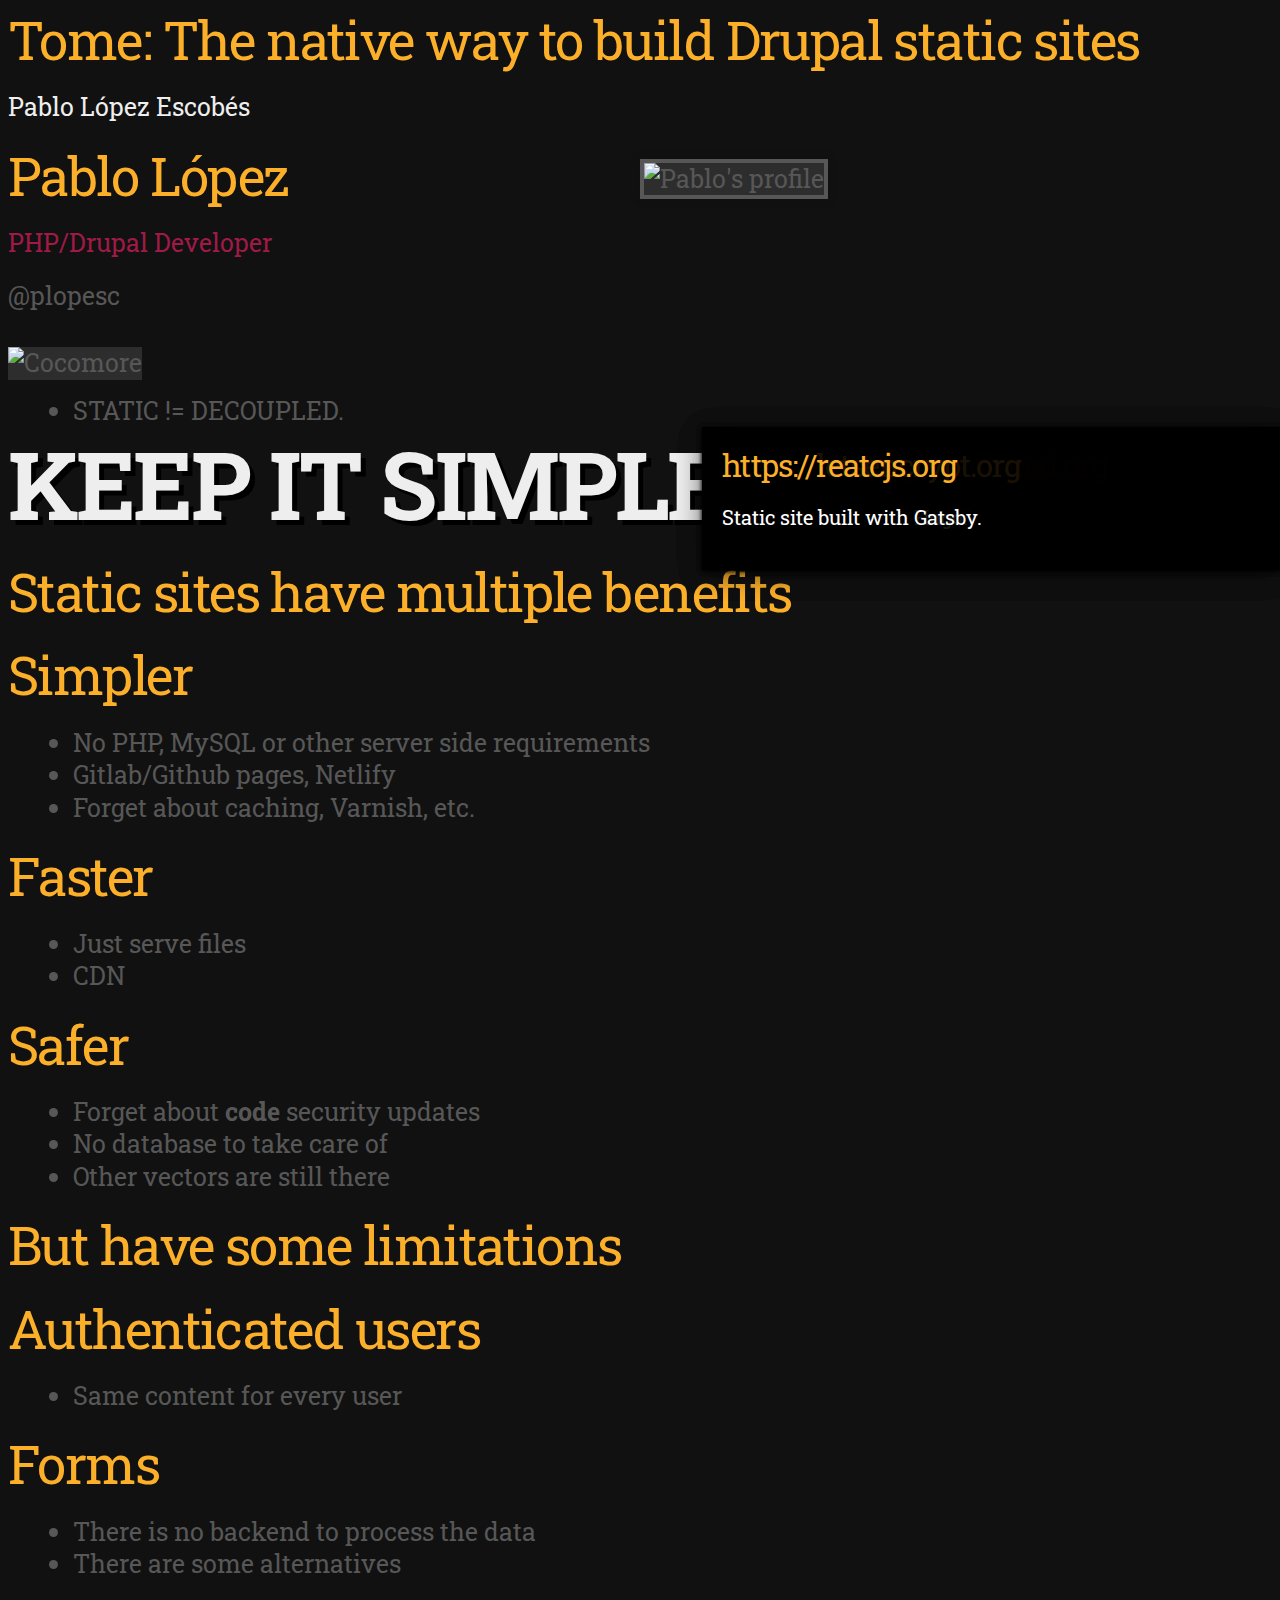
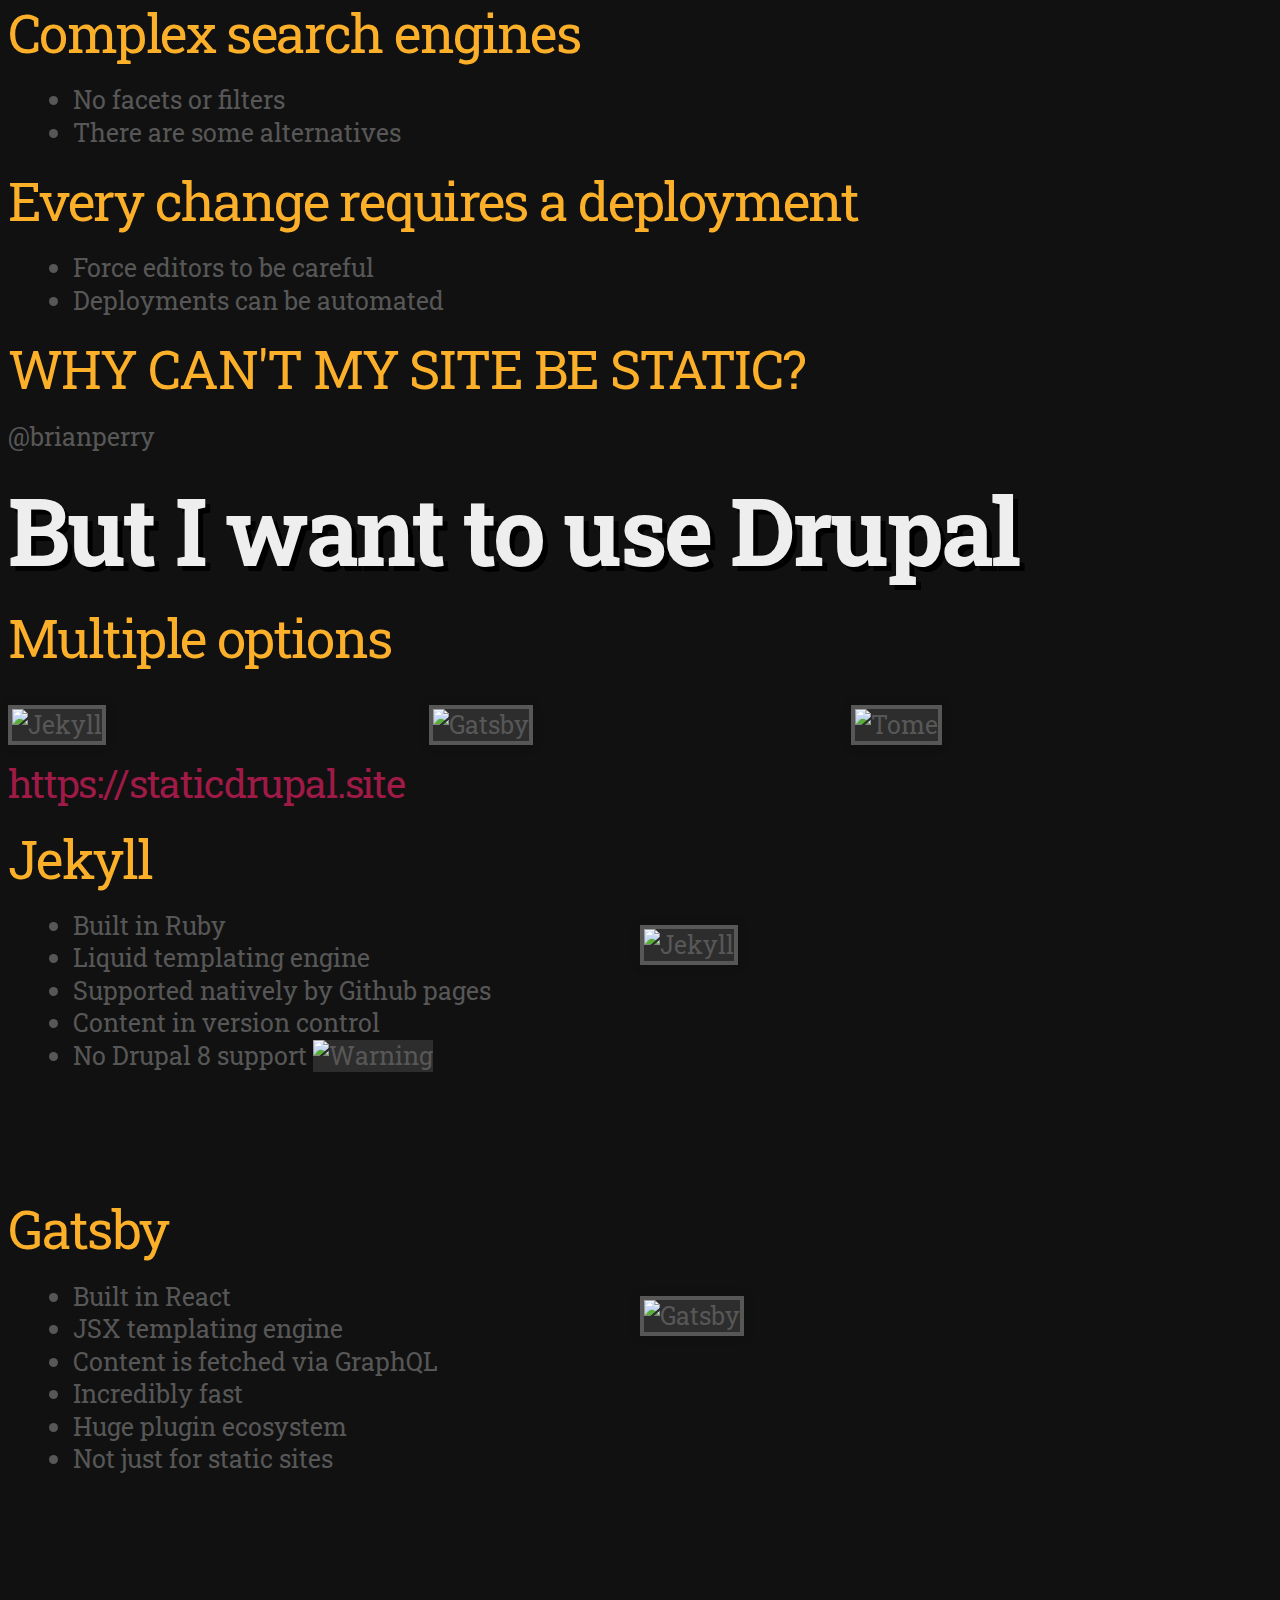
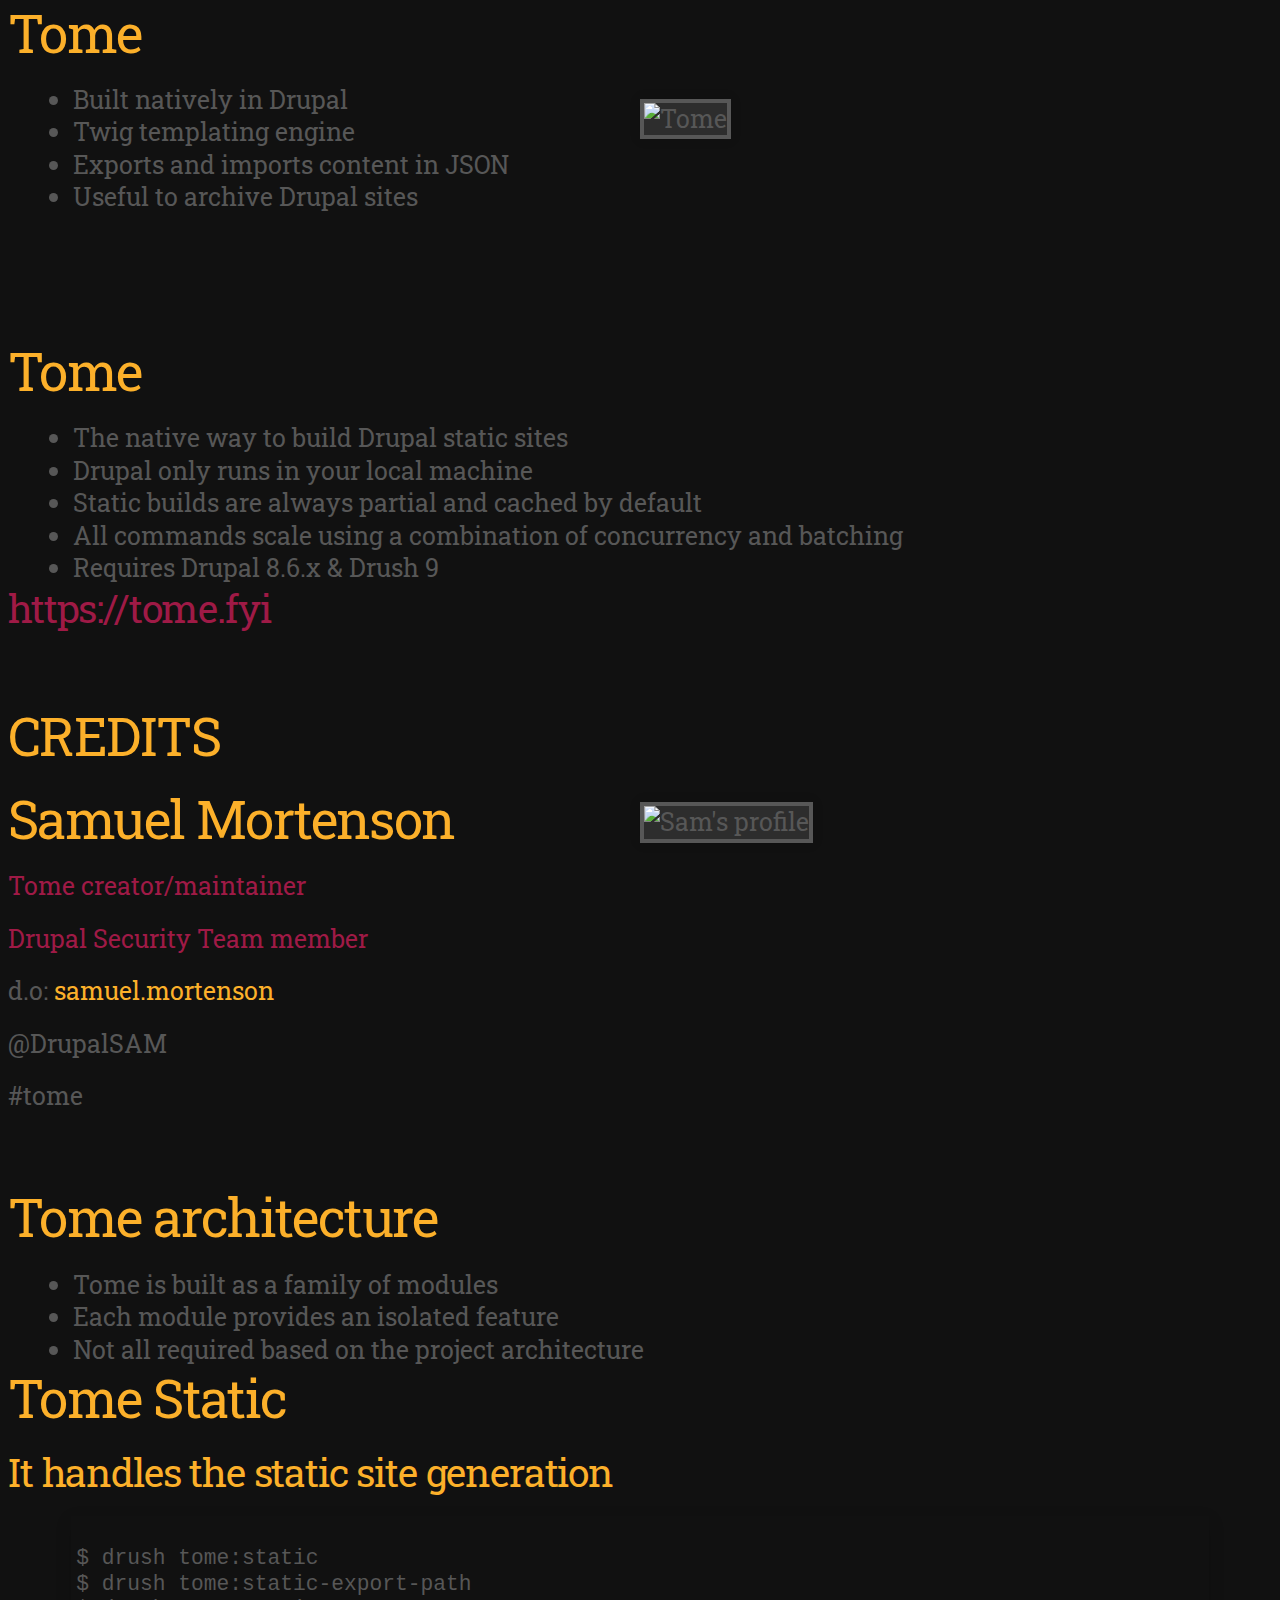
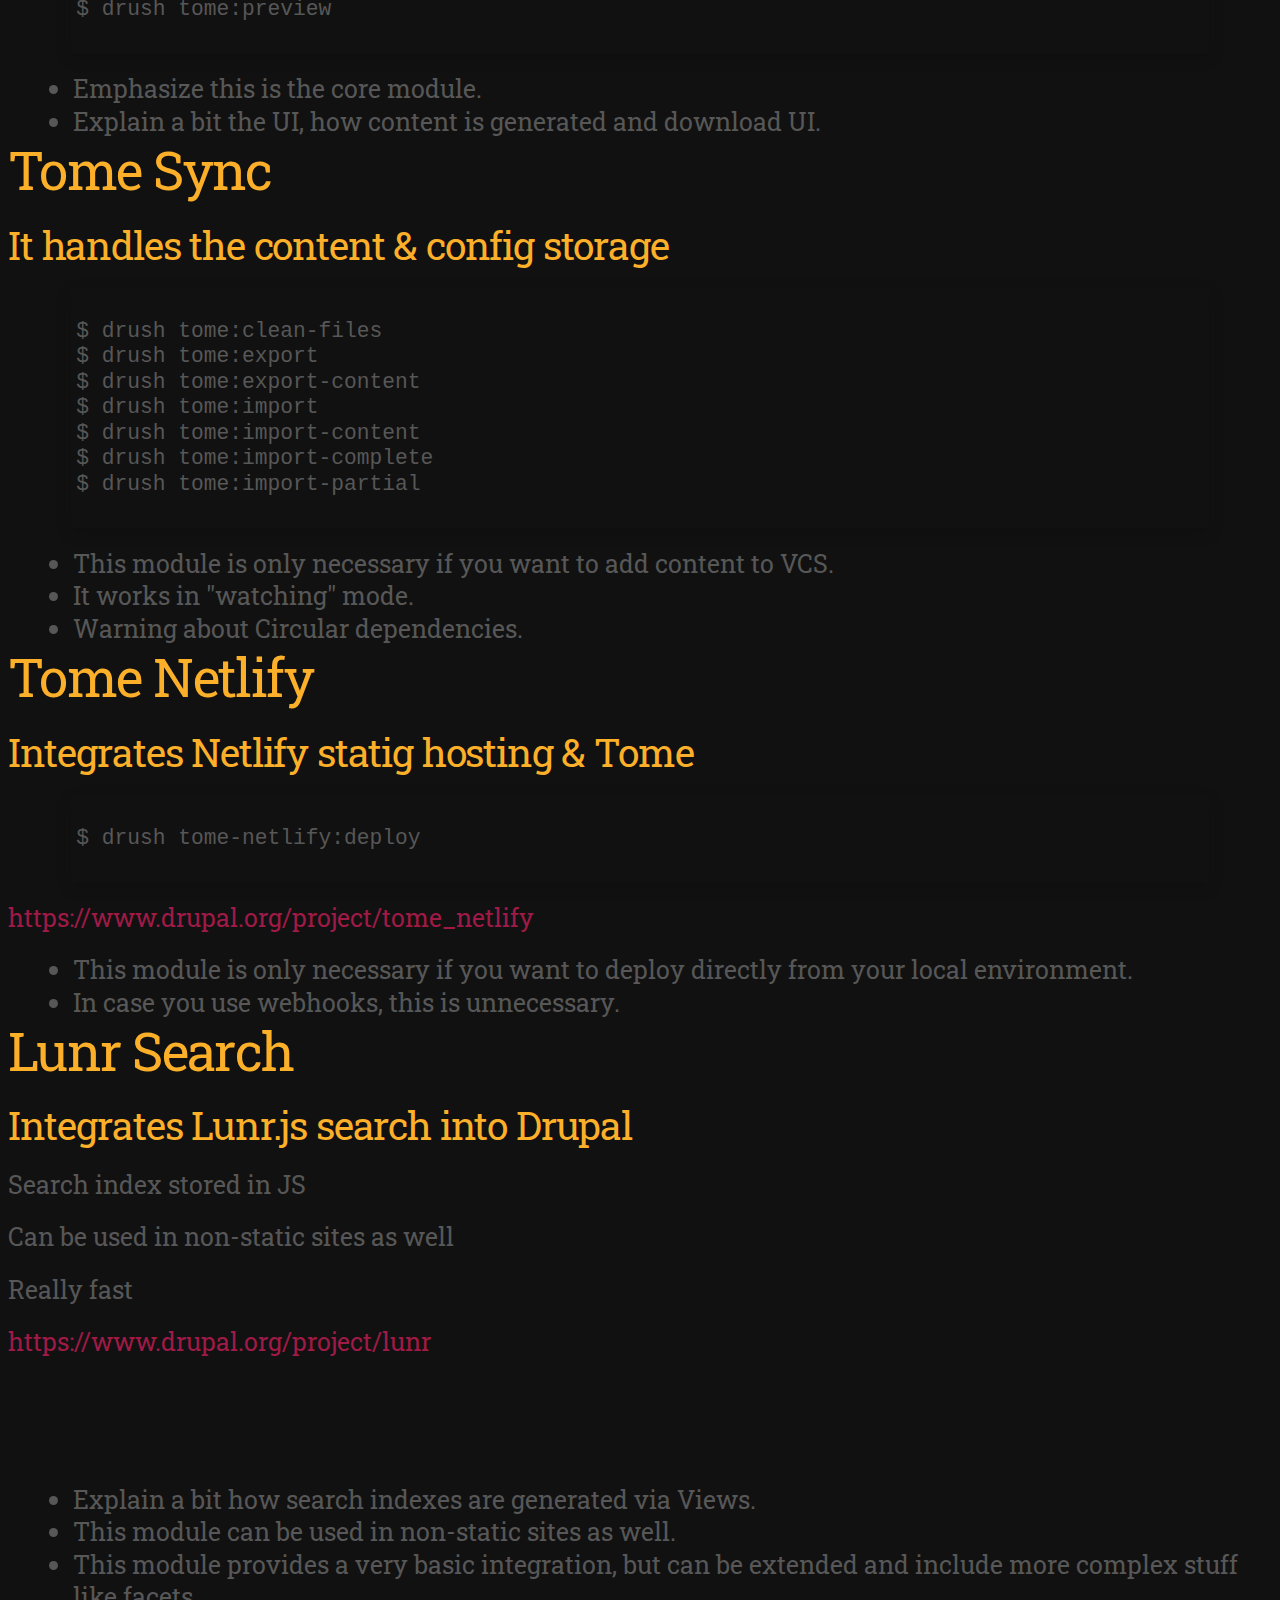
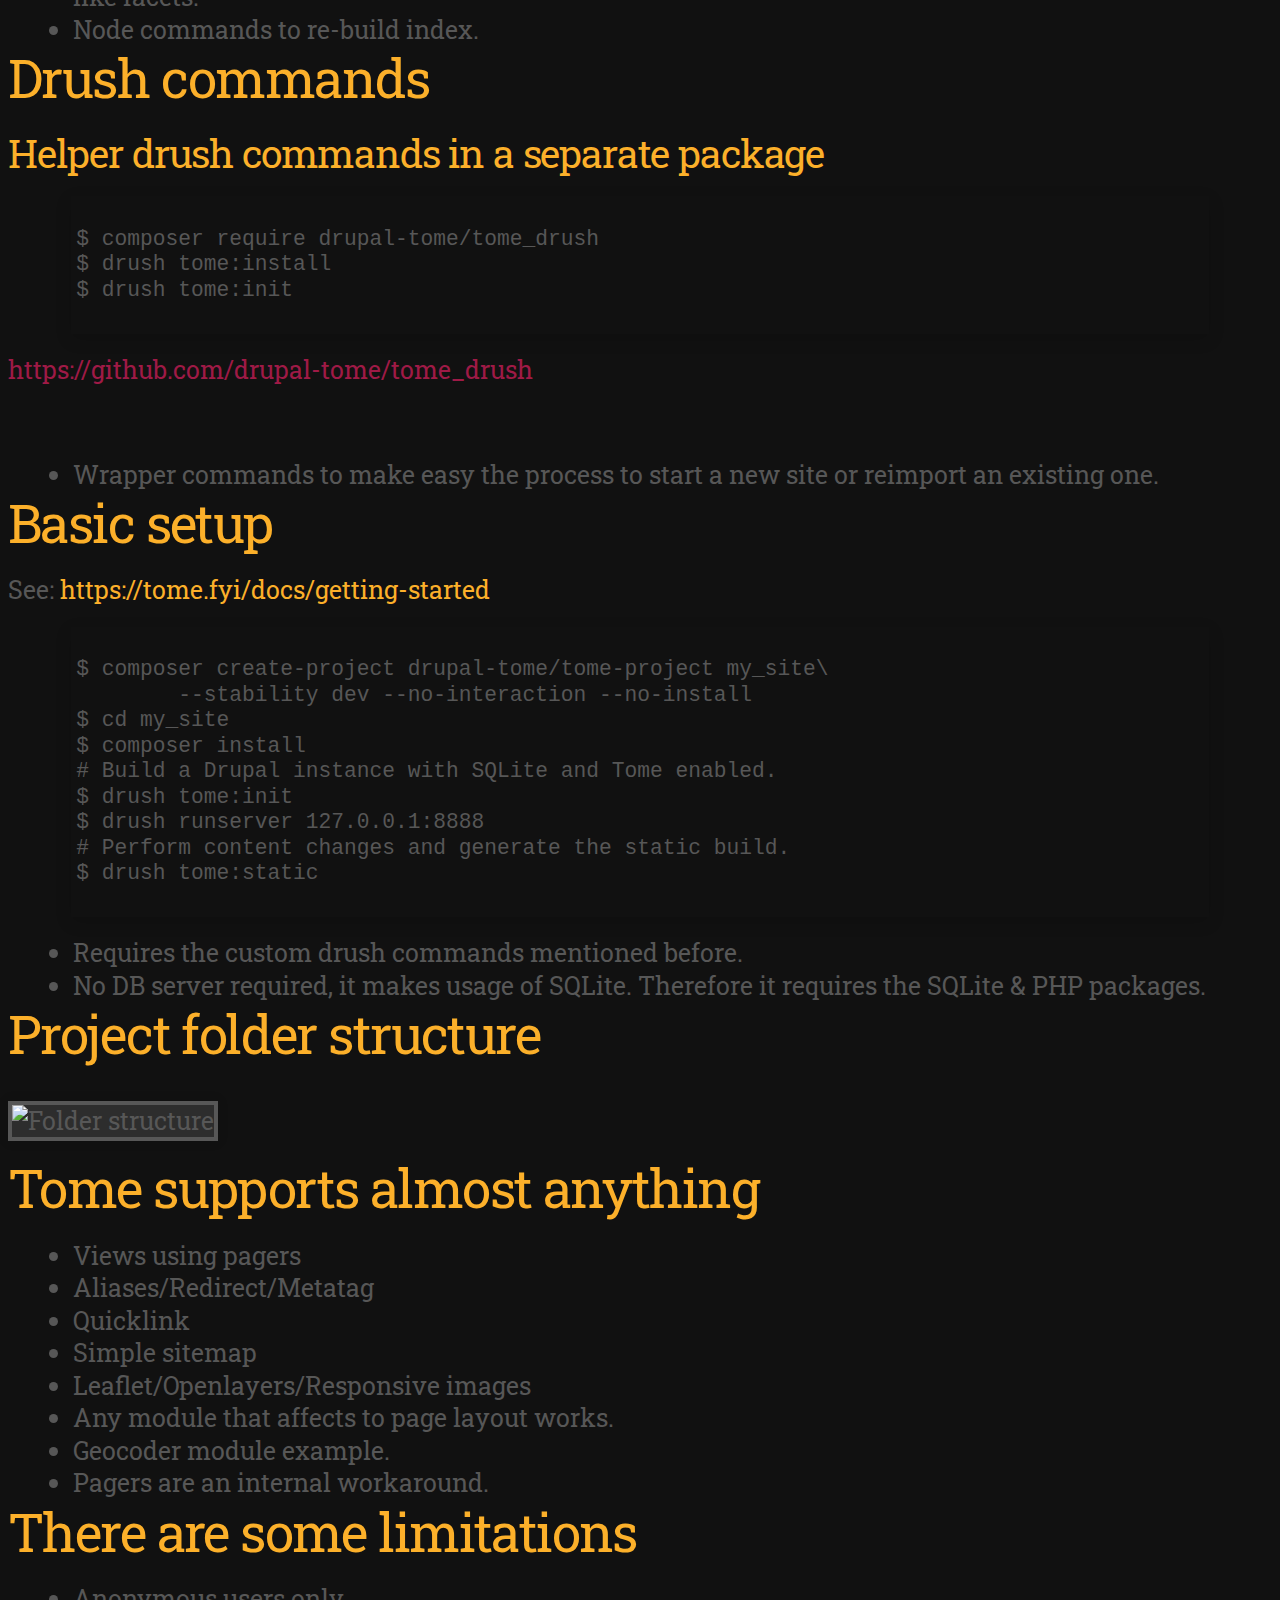
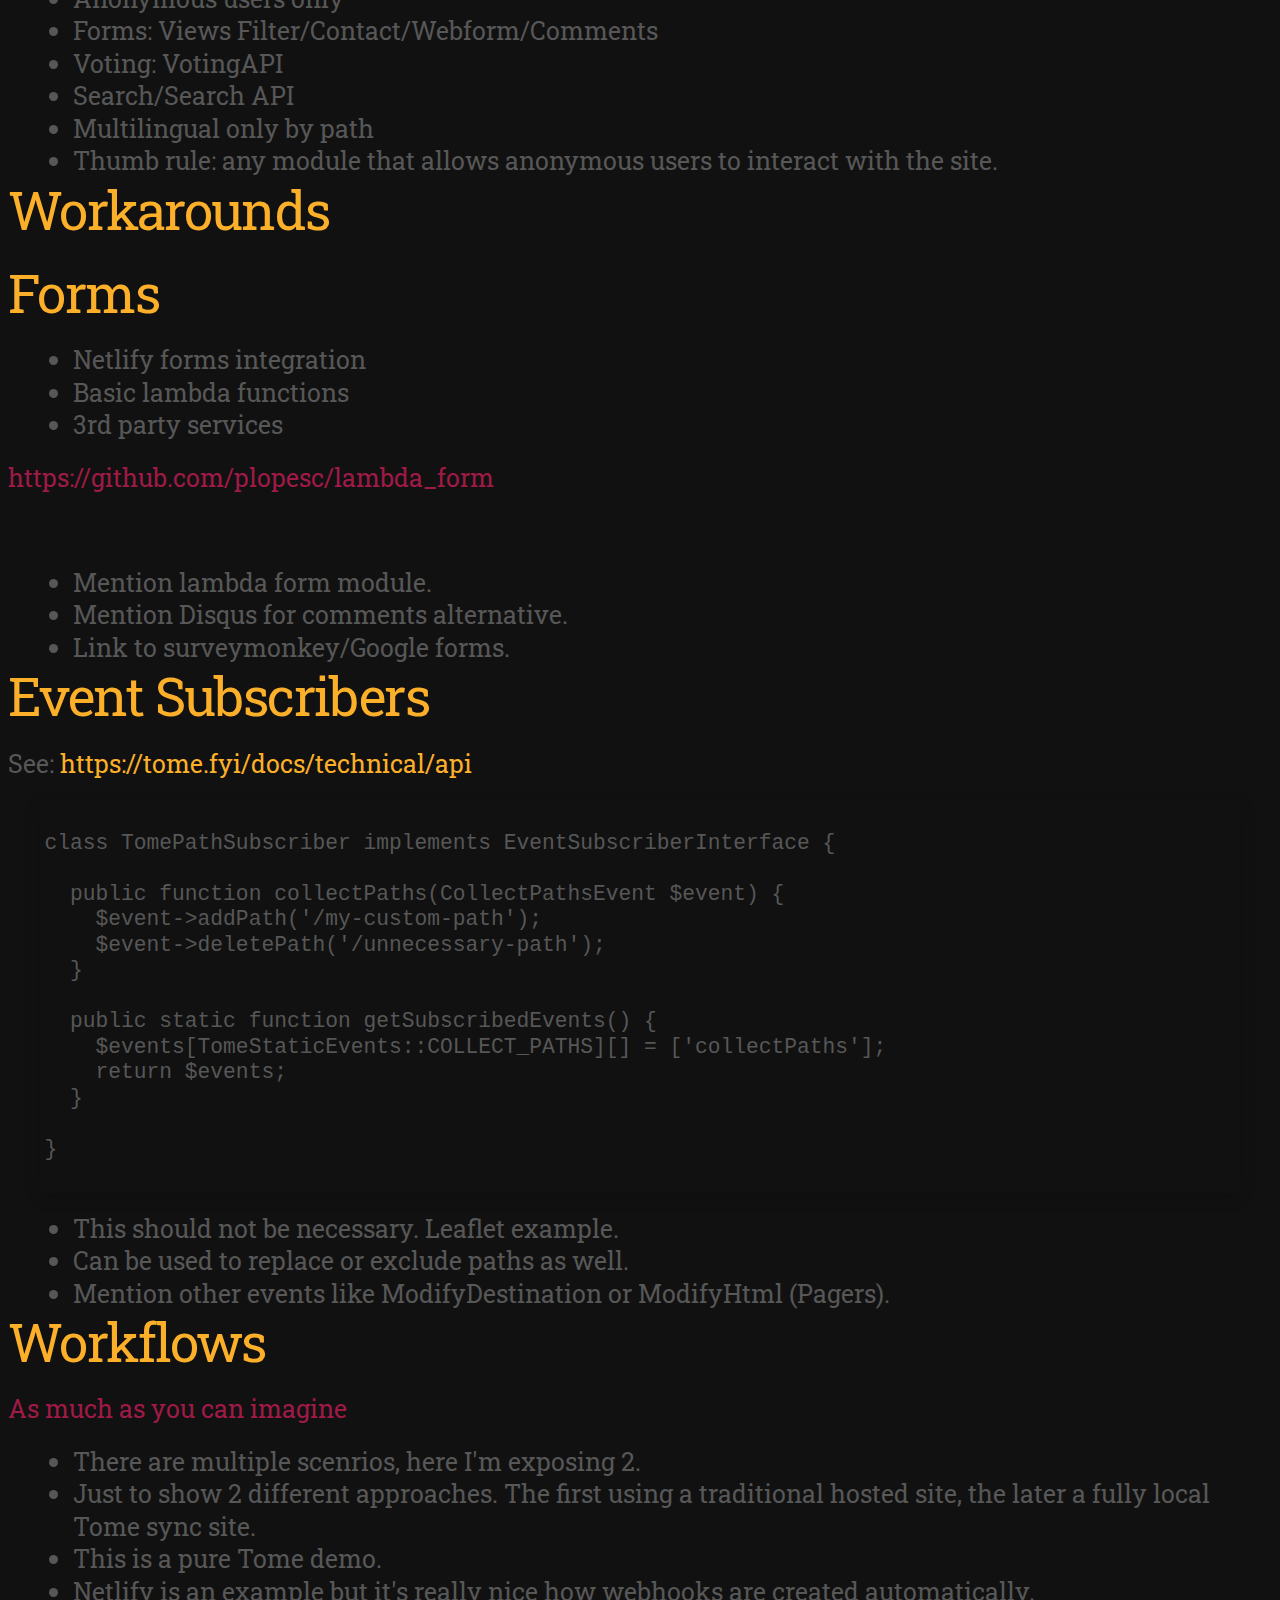
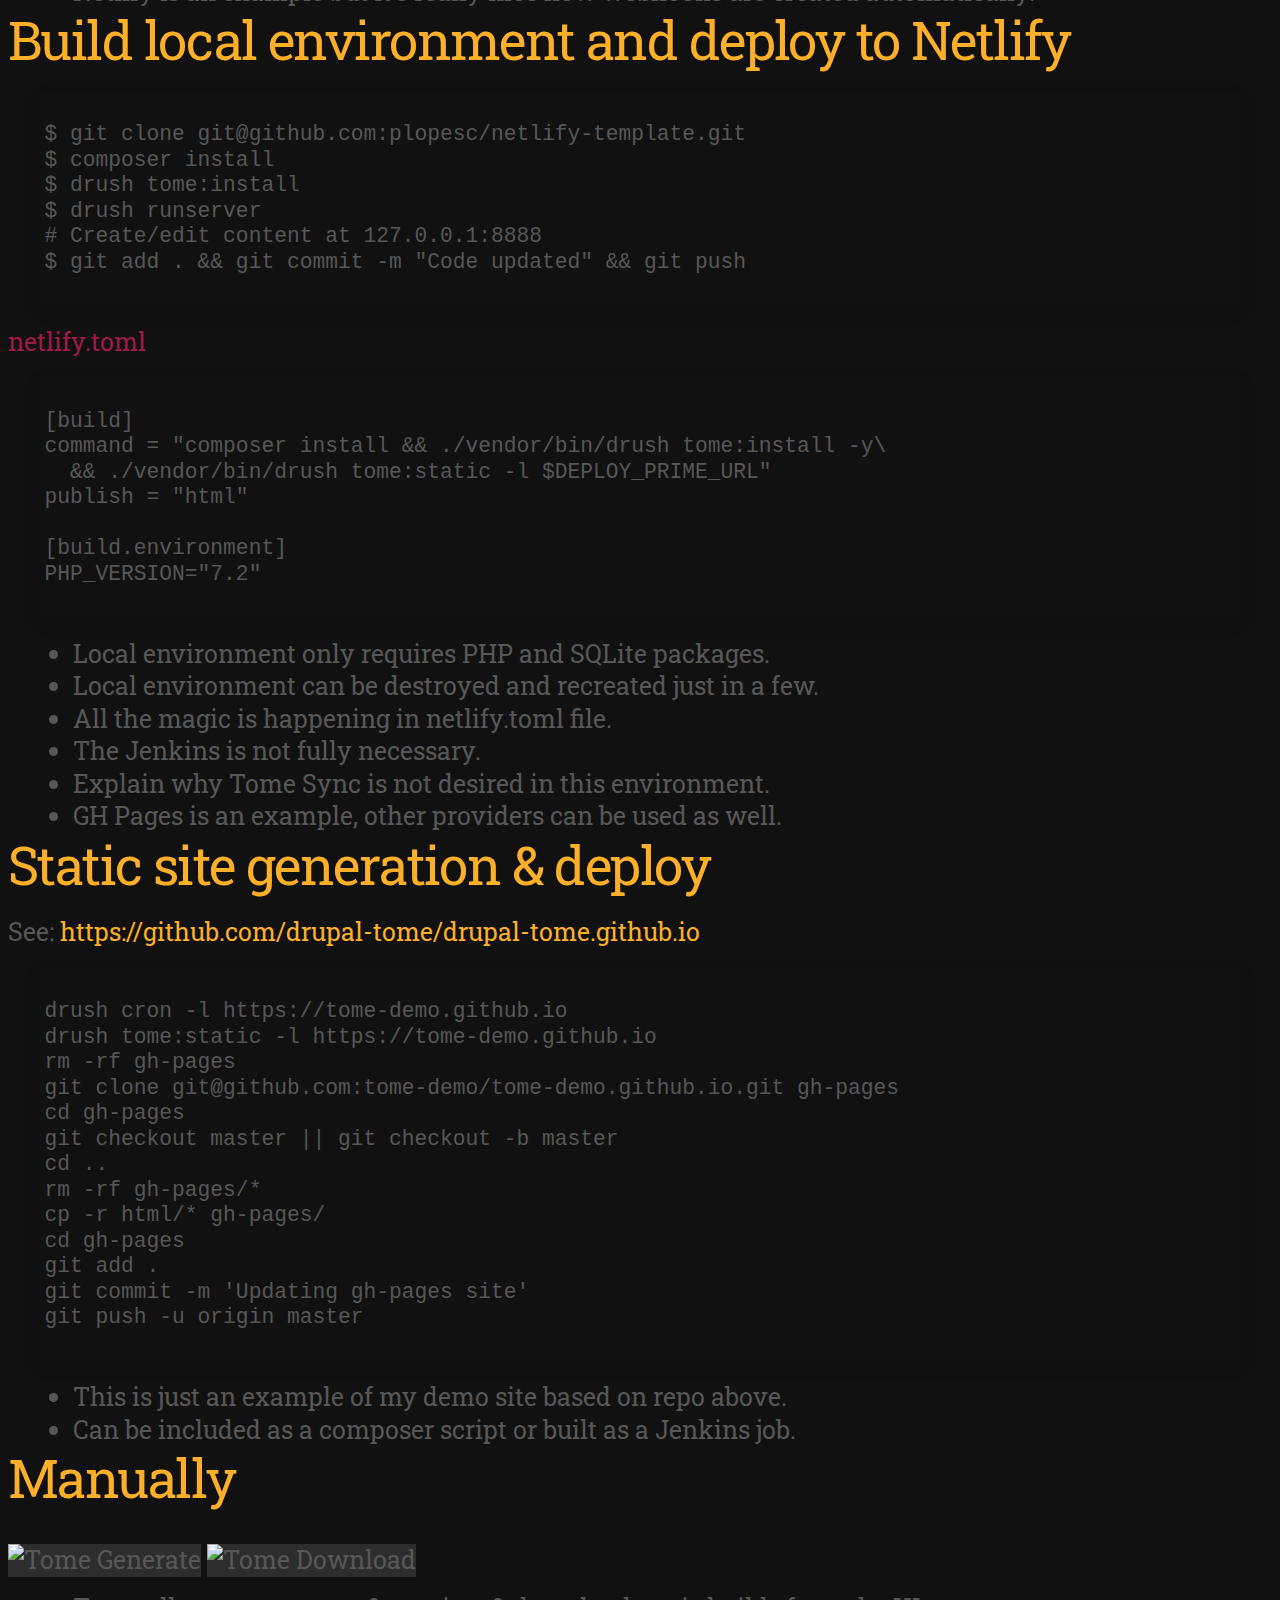
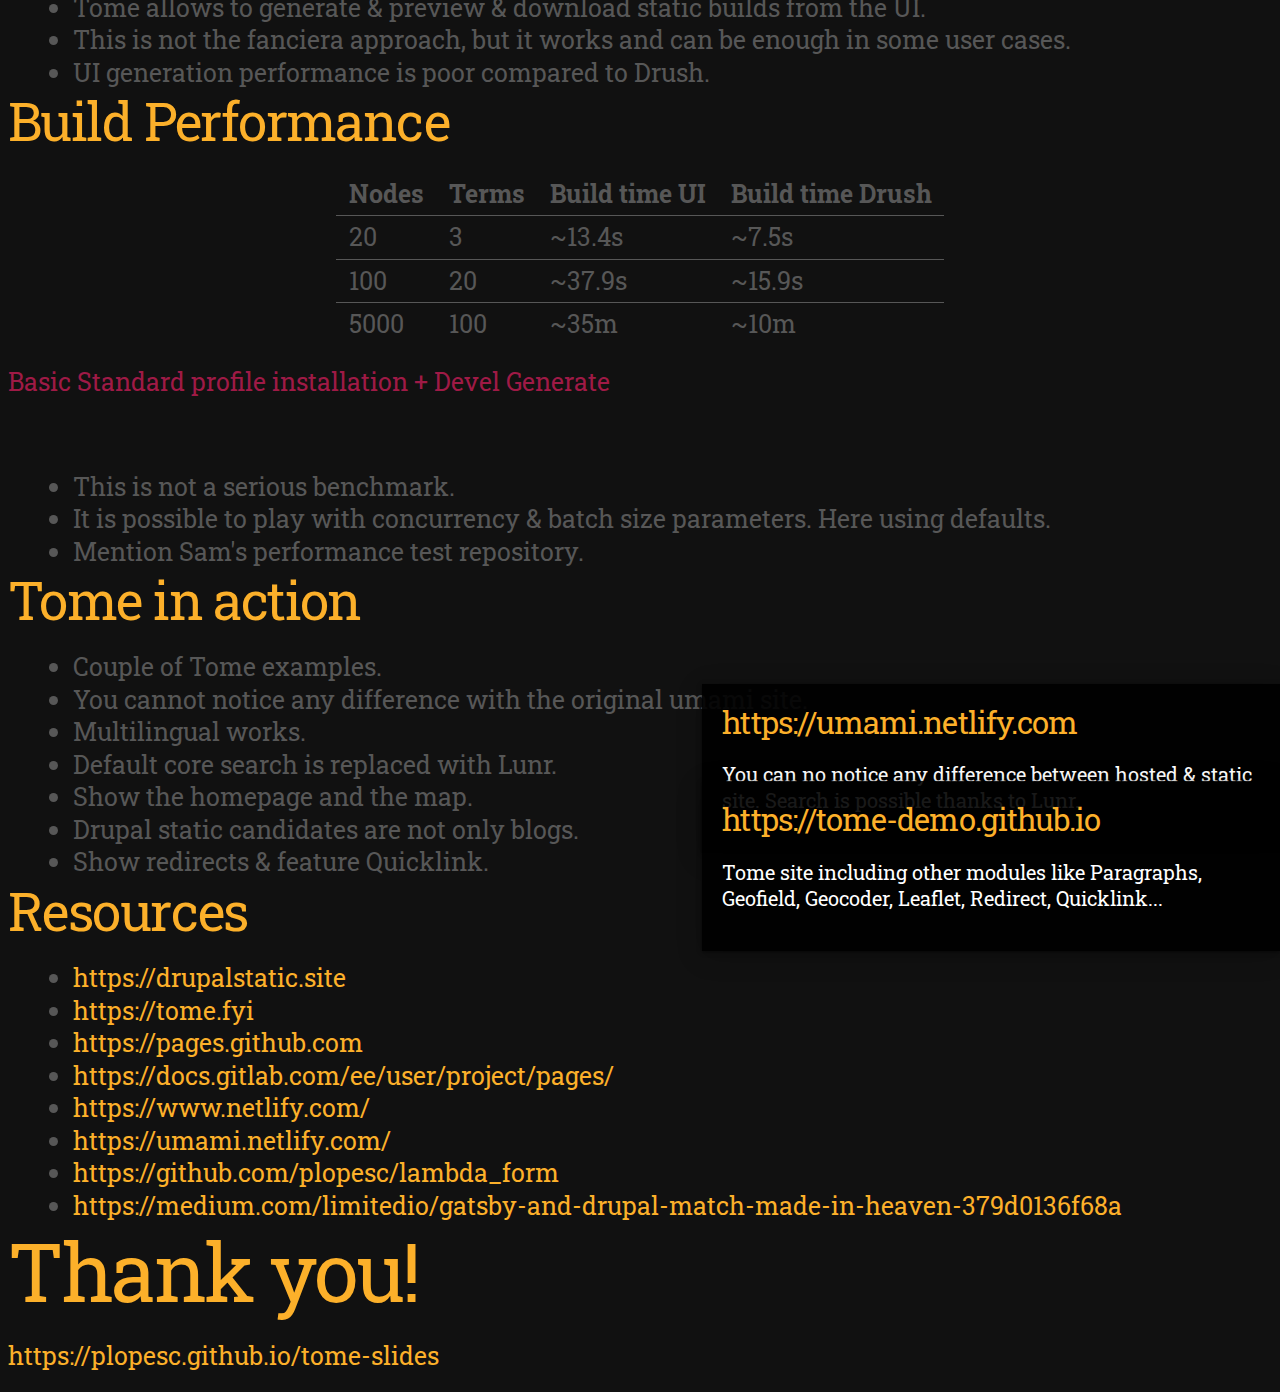
==== commit 2e5cc49b: "Slides v0.5.0: Add Youtube videos and minor adjustments" ====
--- a/index.html
+++ b/index.html
@@ -57,7 +57,7 @@
 			<div class="slides">
 				<section data-background-image="img/title-background.png" data-background-size="contain">
 					<h2>Tome: The native way to build Drupal static sites</h2>
-					<p class="grey">Pablo López Escobes</p>
+					<p class="grey">Pablo López Escobés</p>
 
 				</section>
 				<section data-background-image="img/secondary-background.png" data-background-size="contain">
@@ -143,20 +143,23 @@
 				<section>
 					<section data-background-image="img/secondary-background.png" data-background-size="contain">
 						<h2>
-							Static sites are enough in multiple use cases
-						</h2>
-					</section>
-					<section data-background-image="img/secondary-background.png" data-background-size="contain">
-						<h2>
-							Requires less infrastructure
+							Static sites have multiple benefits
+						</h2>
+					</section>
+					<section data-background-image="img/secondary-background.png" data-background-size="contain">
+						<h2>
+							Simpler
 						</h2>
 						<p>
 						<ul>
 							<li>
-								Github/Github pages
-							</li>
-							<li>
-								Forget about caching, varnish, etc.
+								No PHP, MySQL or other server side requirements
+							</li>
+							<li>
+								Gitlab/Github pages, Netlify
+							</li>
+							<li>
+								Forget about caching, Varnish, etc.
 							</li>
 						</ul>
 						</p>
@@ -168,7 +171,7 @@
 						<p>
 						<ul>
 							<li>
-								Github/Github pages
+								Just serve files
 							</li>
 							<li>
 								CDN
@@ -188,6 +191,9 @@
 							<li>
 								No database to take care of
 							</li>
+							<li>
+                                                                Other vectors are still there
+							</li>
 						</ul>
 						</p>
 					</section>
@@ -248,7 +254,7 @@
 						<p>
 						<ul>
 							<li>
-								Force editors to be bold
+								Force editors to be careful
 							</li>
 							<li>
 								Deployments can be automated
@@ -387,12 +393,14 @@
 
 							<div class="col">
 								<h2>
-									Sam Mortenson
+									Samuel Mortenson
 								</h2>
 								<p class="subtitle">Tome creator/maintainer</p>
 								<p class="subtitle">Drupal Security Team member</p>
 								<p>d.o: <a href="https://www.drupal.org/u/samuelmortenson">samuel.mortenson</a></p>
 								<p>@DrupalSAM</p>
+								<p>#tome</p>
+								<p>&nbsp</p>
 							</div>
 
 							<div class="col">
@@ -408,7 +416,7 @@
 				<section>
 					<section data-background-image="img/secondary-background.png" data-background-size="contain">
 						<h2>
-							Tome modules
+							Tome architecture
 						</h2>
 						<ul>
 							<li>Tome is built as a family of modules</li>
@@ -482,7 +490,7 @@
 						</h2>
 						<h3>Integrates Lunr.js search into Drupal</h3>
 						<p>Search index stored in JS</p>
-						<p>Independent of the rest of Tome modules</p>
+						<p>Can be used in non-static sites as well</p>
 						<p>Really fast</p>
 						<p class="subtitle"><a class="subtitle" href="https://www.drupal.org/project/lunr">https://www.drupal.org/project/lunr</a></p>
 						<p>&nbsp</p>
@@ -554,7 +562,7 @@
 
 				<section data-background-image="img/secondary-background.png" data-background-size="contain">
 					<h2>
-						Big part of Drupal works out of the box
+						Tome supports almost anything
 					</h2>
 					<ul>
 						<li>
@@ -570,7 +578,7 @@
 							Simple sitemap
 						</li>
 						<li>
-							Leaflet/Openlayers
+							Leaflet/Openlayers/Responsive images
 						</li>
 					</ul>
 
@@ -655,7 +663,7 @@
 
   public function collectPaths(CollectPathsEvent $event) {
     $event->addPath('/my-custom-path');
-	$event->deletePath('/unnecessary-path');
+    $event->deletePath('/unnecessary-path');
   }
 
   public static function getSubscribedEvents() {
@@ -691,6 +699,50 @@
 								<li>Just to show 2 different approaches. The first using a traditional hosted site, the later a fully local Tome sync site.</li>
 							</ul>
 						</aside>
+					</section>
+				</section>
+				<section>
+					<section data-background-image="img/tome-sn2.png" data-background-size="contain" data-background-color="#FFFFFF">
+
+						<aside  class="notes">
+							<ul>
+								<li>This is a pure Tome demo.</li>
+								<li>Netlify is an example but it's really nice how webhooks are created automatically.</li>
+							</ul>
+						</aside>
+					</section>
+					<section data-background-image="img/secondary-background.png" data-background-size="contain">
+						<h2>
+							Build local environment and deploy to Netlify
+						</h2>
+						<pre style="font-size: 0.85em; width:95%"><code class="hljs" data-trim data-line-numbers="1-4,6">
+$ git clone git@github.com:plopesc/netlify-template.git
+$ composer install
+$ drush tome:install
+$ drush runserver
+# Create/edit content at 127.0.0.1:8888
+$ git add . && git commit -m "Code updated" && git push
+					</code></pre>
+						<p class="subtitle">netlify.toml</p>
+						<pre style="font-size: 0.85em; width:95%"><code class="hljs" data-trim data-line-numbers="1-7">
+[build]
+command = "composer install && ./vendor/bin/drush tome:install -y\
+  && ./vendor/bin/drush tome:static -l $DEPLOY_PRIME_URL"
+publish = "html"
+
+[build.environment]
+PHP_VERSION="7.2"
+					</code></pre>
+
+						<aside  class="notes">
+							<ul>
+								<li>Local environment only requires PHP and SQLite packages.</li>
+								<li>Local environment can be destroyed and recreated just in a few.</li>
+								<li>All the magic is happening in netlify.toml file.</li>
+							</ul>
+						</aside>
+					</section>
+					<section data-background-iframe="https://www.youtube.com/embed/IO89cOSEmmI" data-background-color="#000000" >
 					</section>
 				</section>
 				<section>
@@ -732,61 +784,27 @@
 							</ul>
 						</aside>
 					</section>
-					<section data-background-image="img/secondary-background.png" data-background-size="contain">
-						<h2>
-							Short demo video
-						</h2>
-
-					</section>
-				</section>
-				<section>
-					<section data-background-image="img/tome-sn2.png" data-background-size="contain" data-background-color="#FFFFFF">
-
-						<aside  class="notes">
-							<ul>
-								<li>This is a pure Tome demo.</li>
-								<li>Netlify is an example but it's really nice how webhooks are created automatically.</li>
-							</ul>
-						</aside>
-					</section>
-					<section data-background-image="img/secondary-background.png" data-background-size="contain">
-						<h2>
-							Build local environment and deploy to Netlify
-						</h2>
-						<pre style="font-size: 0.85em; width:95%"><code class="hljs" data-trim data-line-numbers="1-3,5">
-$ git clone git@github.com:plopesc/netlify-template.git
-$ drush tome:install
-$ drush runserver
-# Create/edit content at 127.0.0.1:8888
-$ git push
-					</code></pre>
-						<p class="subtitle">netlify.toml</p>
-						<pre style="font-size: 0.85em; width:95%"><code class="hljs" data-trim data-line-numbers="1-6">
-[build]
-command = "composer install && ./vendor/bin/drush tome:install -y\
-  && ./vendor/bin/drush tome:static -l $DEPLOY_PRIME_URL"
-publish = "html"
-
-[build.environment]
-PHP_VERSION="7.2"
-					</code></pre>
-
-						<aside  class="notes">
-							<ul>
-								<li>Local environment only requires PHP and SQLite packages.</li>
-								<li>Local environment can be destroyed and recreated just in a few.</li>
-								<li>All the magic is happening in netlify.toml file.</li>
-							</ul>
-						</aside>
-					</section>
-					<section data-background-image="img/secondary-background.png" data-background-size="contain">
-						<h2>
-							Short demo video
-						</h2>
-
-					</section>
-				</section>
-
+					<section data-background-iframe="https://www.youtube.com/embed/YYPylquFmlI" data-background-color="#000000" >
+					</section>
+				</section>
+				<section>
+					<section data-background-image="img/secondary-background.png" data-background-size="contain">
+						<h2>
+							Manually
+						</h2>
+
+						<img width="90%" data-src="img/tome-generate.png" alt="Tome Generate" class="no-border">
+						<img width="90%" data-src="img/tome-download.png" alt="Tome Download" class="no-border">
+
+						<aside  class="notes">
+							<ul>
+								<li>Tome allows to generate & preview & download static builds from the UI.</li>
+								<li>This is not the fanciera approach, but it works and can be enough in some user cases.</li>
+								<li>UI generation performance is poor compared to Drush.</li>
+							</ul>
+						</aside>
+					</section>
+				</section>
 				<section data-background-image="img/secondary-background.png" data-background-size="contain">
 					<h2>
 						Build Performance
@@ -847,7 +865,7 @@
 					</section>
 					<section data-background-iframe="https://umami.netlify.com" data-background-interactive>
 						<div class="overlay">
-							<h3>https://umami.netlify.com</h3>
+							<h3><a href="https://umami.netlify.com">https://umami.netlify.com</a></h3>
 							<p>You can no notice any difference between hosted & static site. Search is possible thanks to Lunr.</p>
 						</div>
 
@@ -861,7 +879,7 @@
 					</section>
 					<section data-background-iframe="https://tome-demo.github.io" data-background-interactive>
 						<div class="overlay">
-							<h3>Other modules</h3>
+							<h3><a href="https://tome-demo.github.io">https://tome-demo.github.io</a></h3>
 							<p>Tome site including other modules like Paragraphs, Geofield, Geocoder, Leaflet, Redirect, Quicklink...</p>
 						</div>
 					</section>
@@ -873,6 +891,9 @@
 							<li>Show redirects & feature Quicklink.</li>
 						</ul>
 					</aside>
+				</section>
+
+				<section data-background-image="img/final.gif" data-background-size="contain">
 				</section>
 
 				<section data-background-image="img/default-background.png" data-background-size="contain">
@@ -887,10 +908,12 @@
 						<li><a href="https://www.netlify.com/">https://www.netlify.com/</a></li>
 						<li><a href="https://umami.netlify.com/">https://umami.netlify.com/</a></li>
 						<li><a href="https://github.com/plopesc/lambda_form">https://github.com/plopesc/lambda_form</a></li>
+						<li><a href="https://medium.com/limitedio/gatsby-and-drupal-match-made-in-heaven-379d0136f68a">https://medium.com/limitedio/gatsby-and-drupal-match-made-in-heaven-379d0136f68a</a></li>
 					</ul>
 				</section>
 				<section data-background-image="img/title-background.png" data-background-size="contain">
 					<h2 style="font-size: 3.25em;">Thank you!</h2>
+					<p class="grey"><a href="https://plopesc.github.io/tome-slides">https://plopesc.github.io/tome-slides</a></p>
 				</section>
 
 			</div>
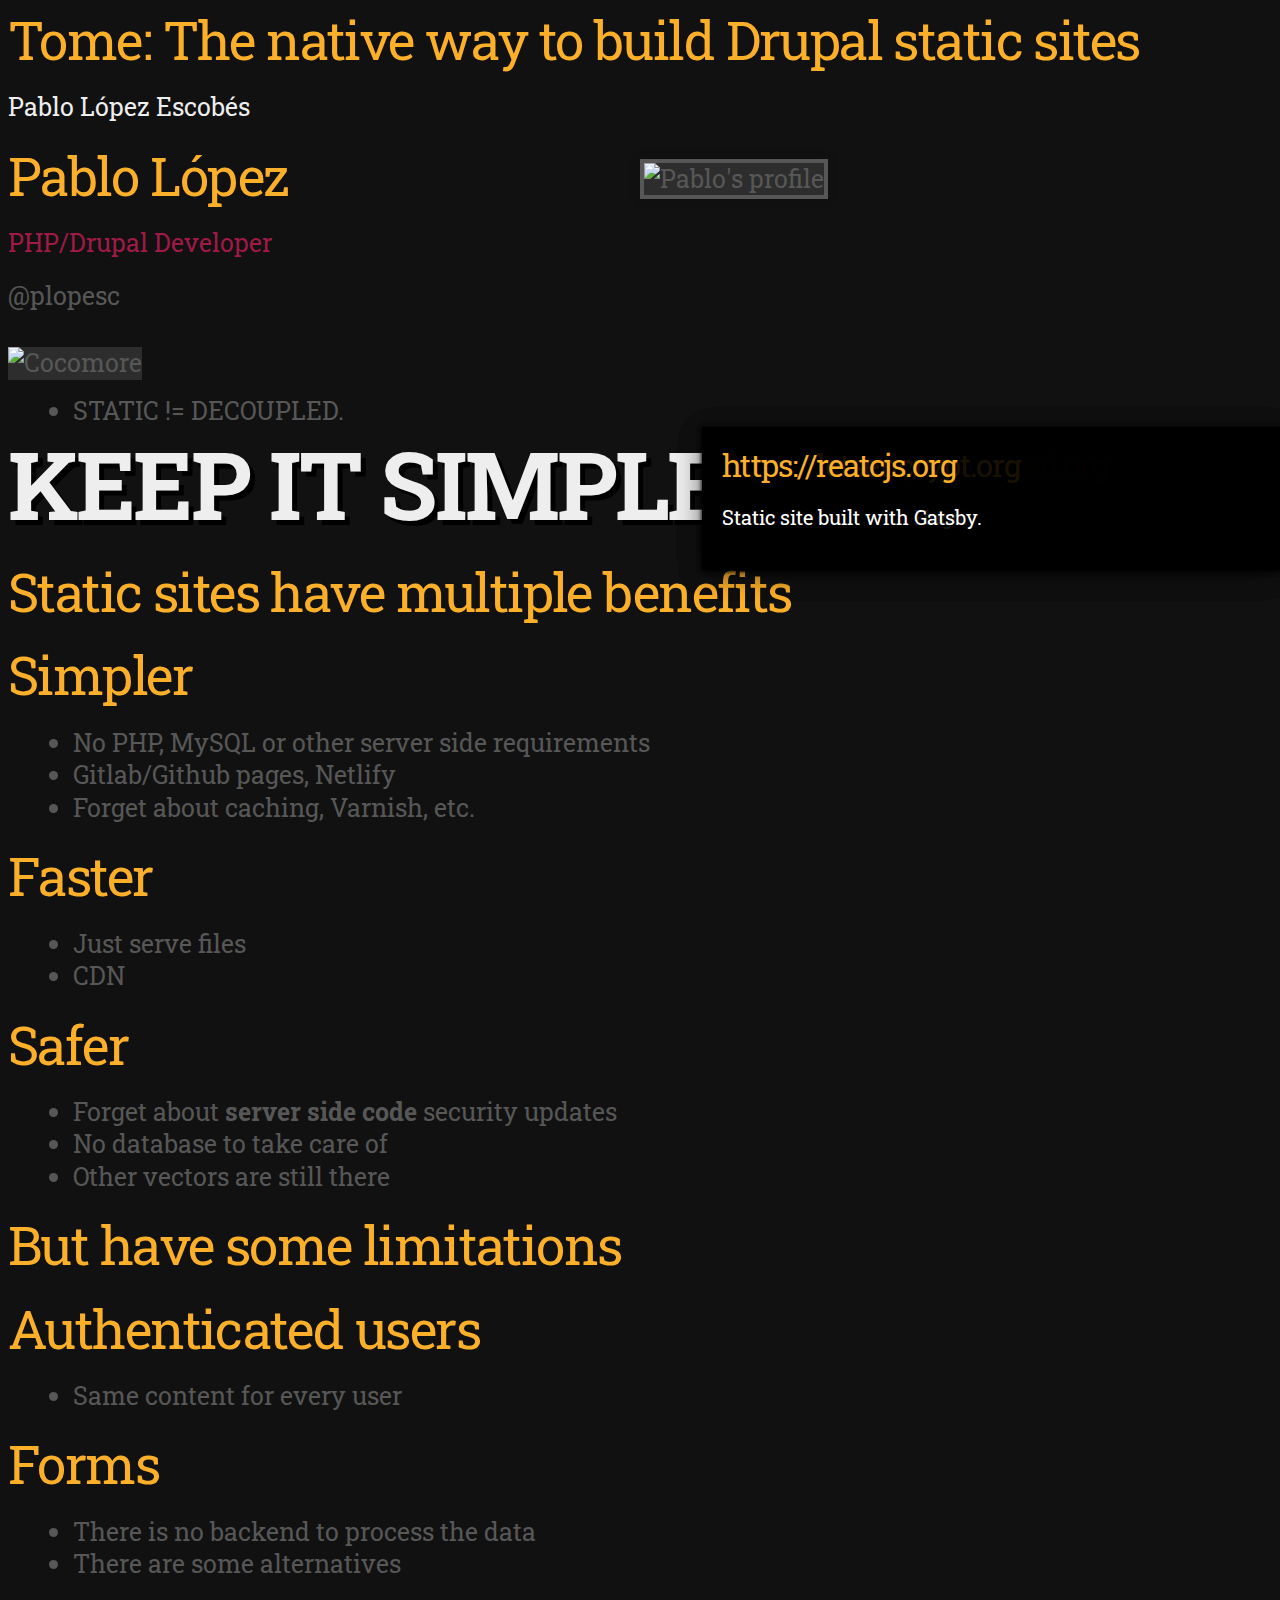
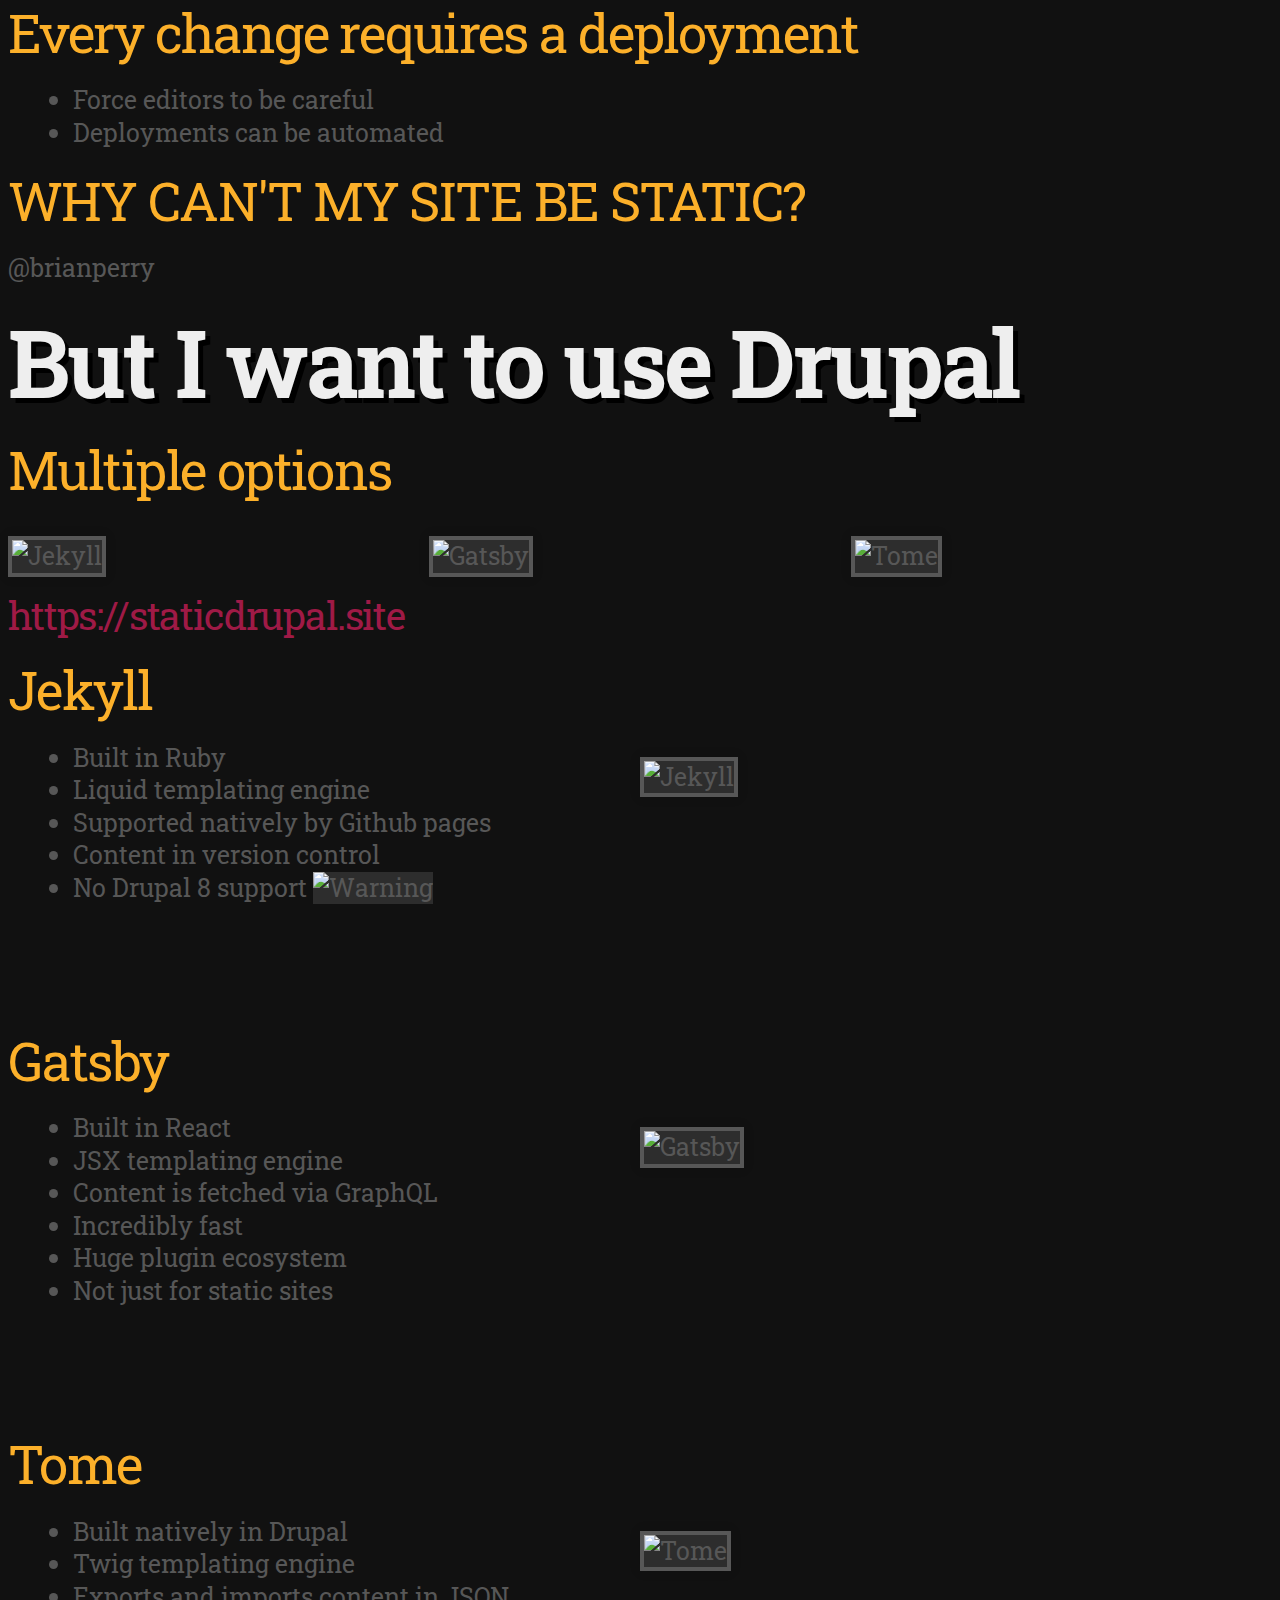
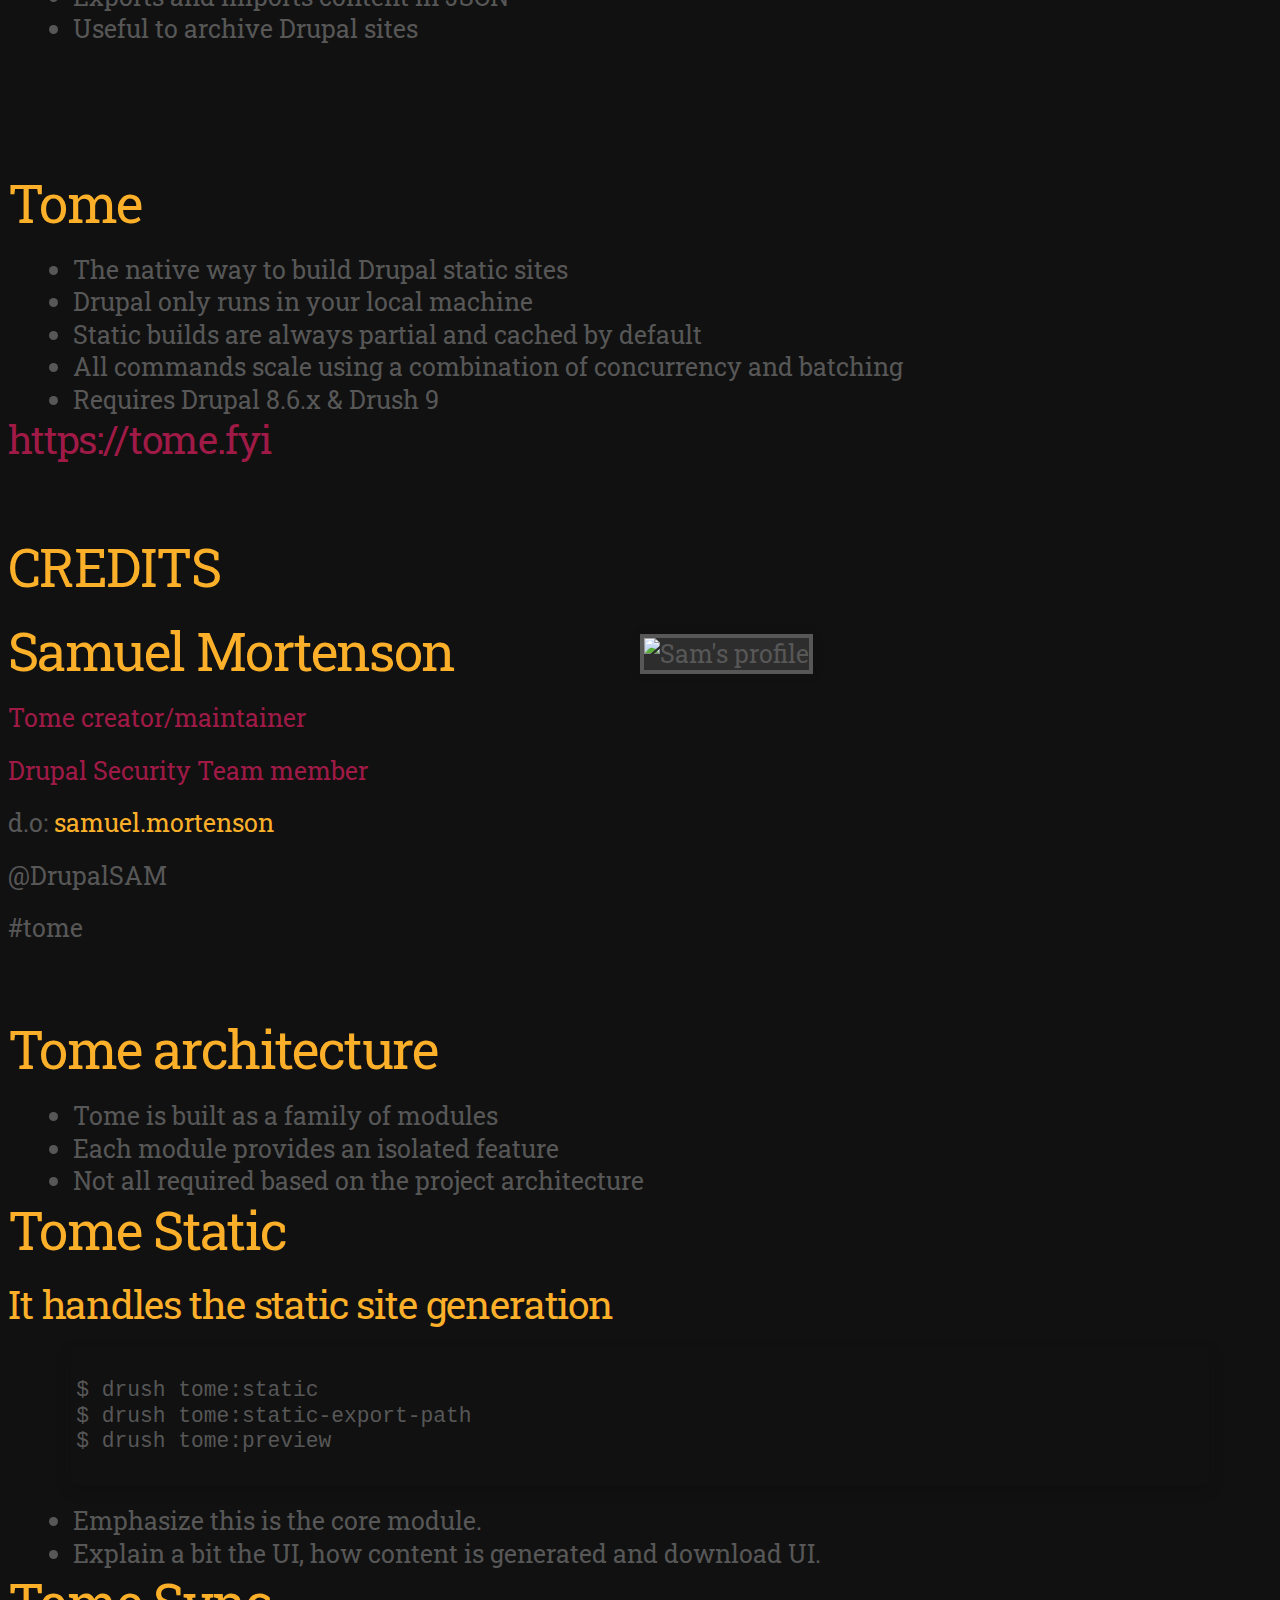
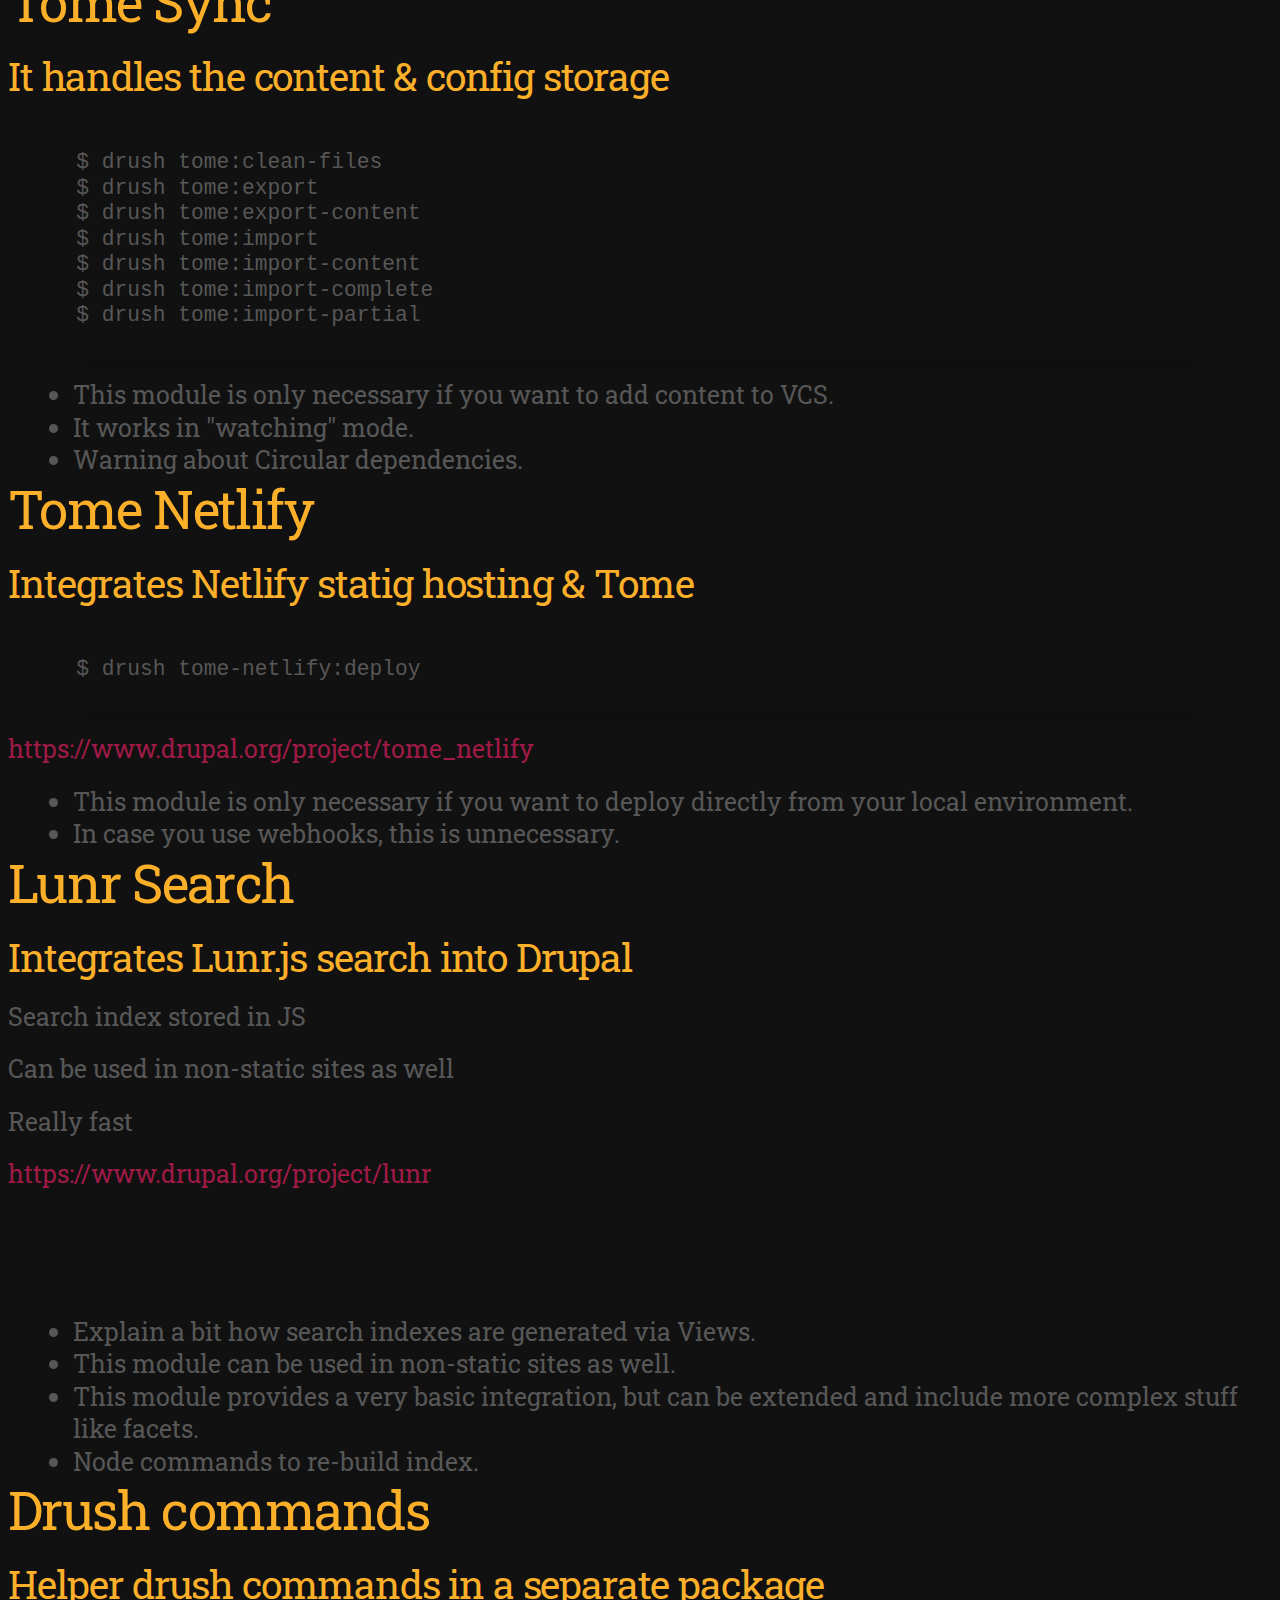
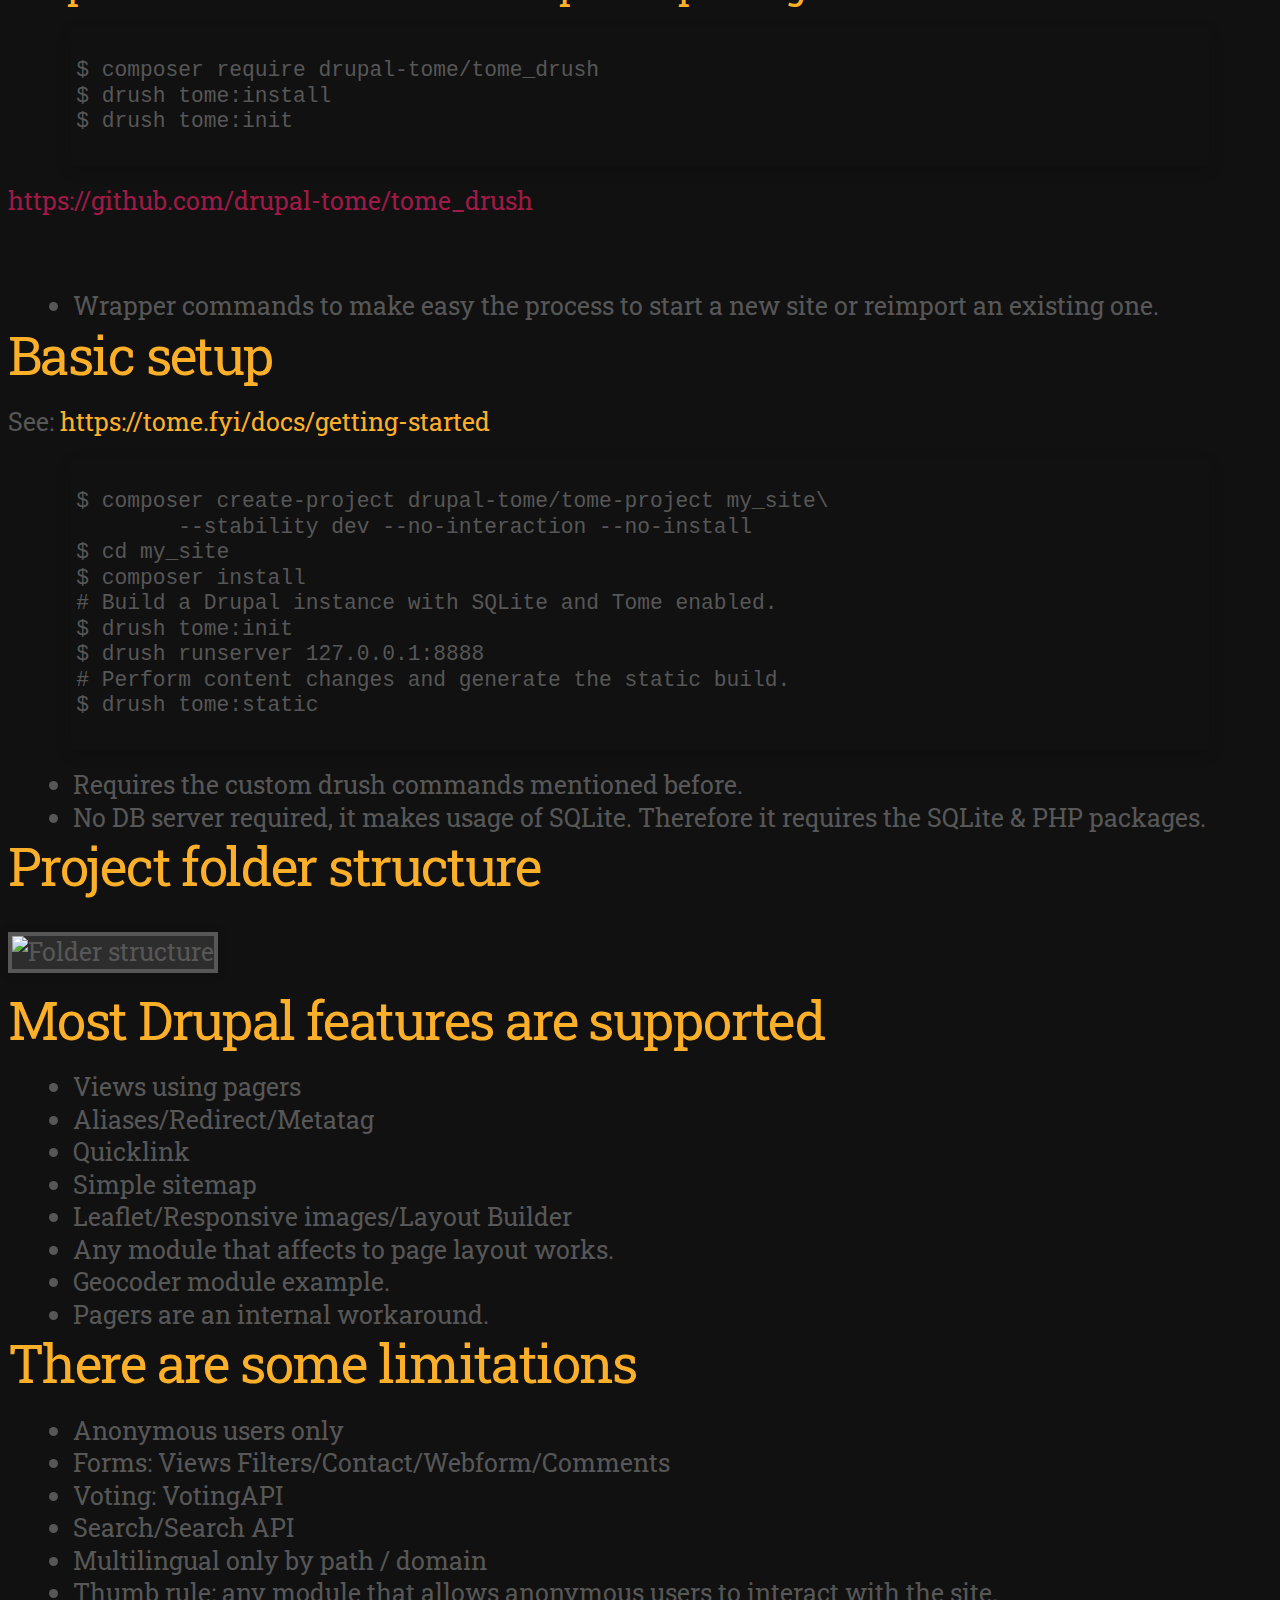
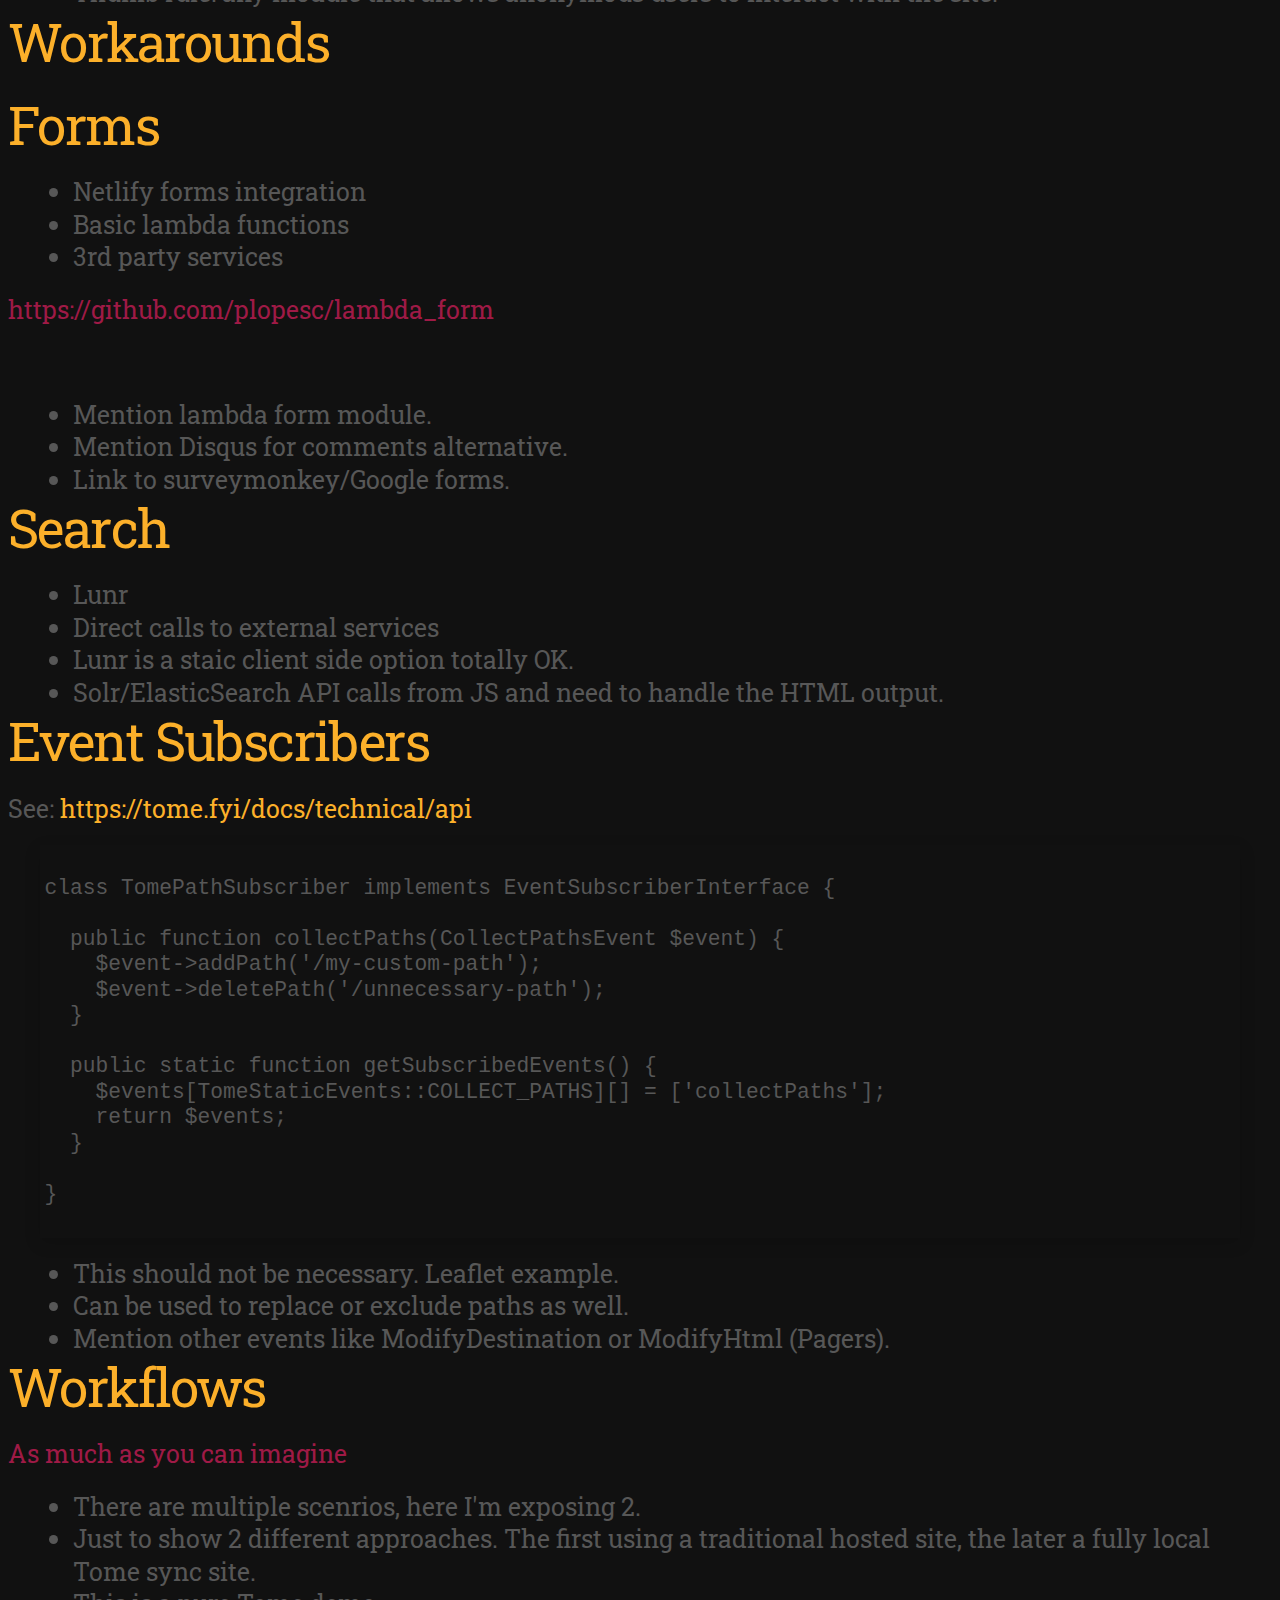
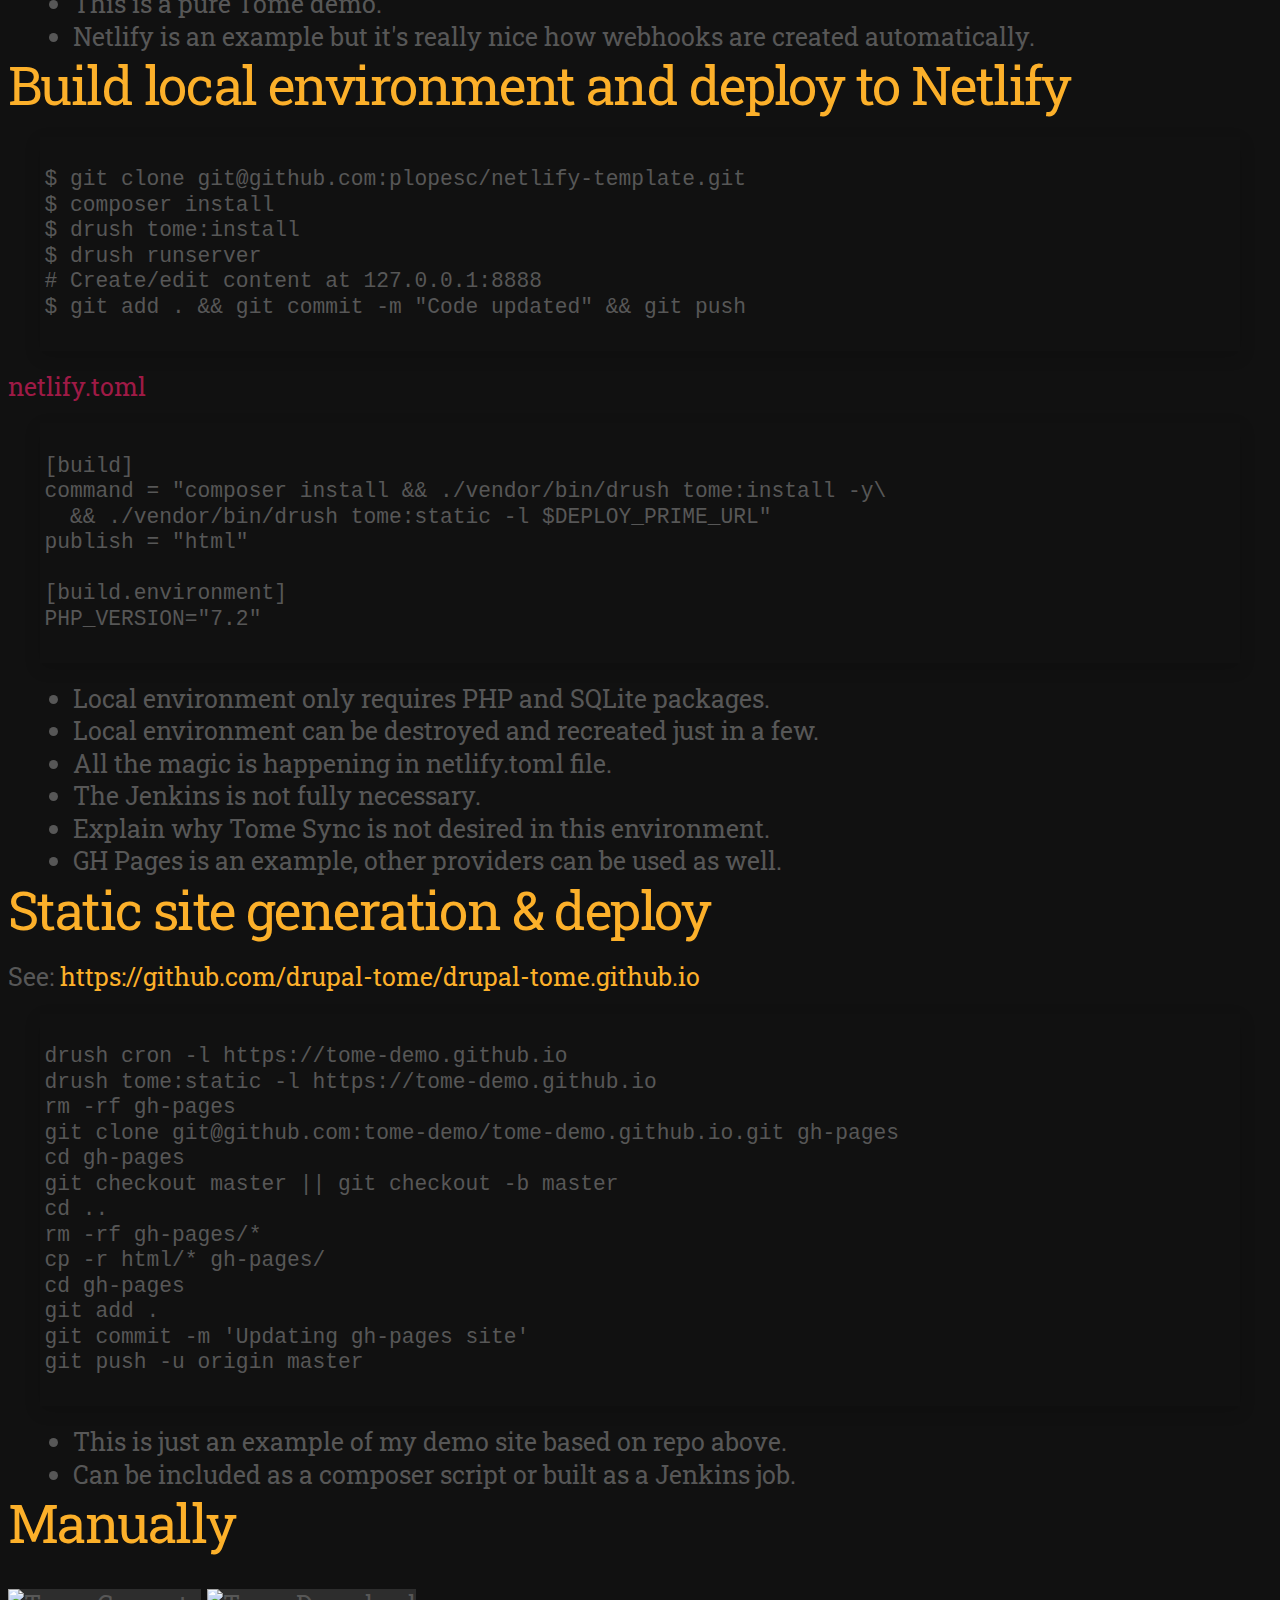
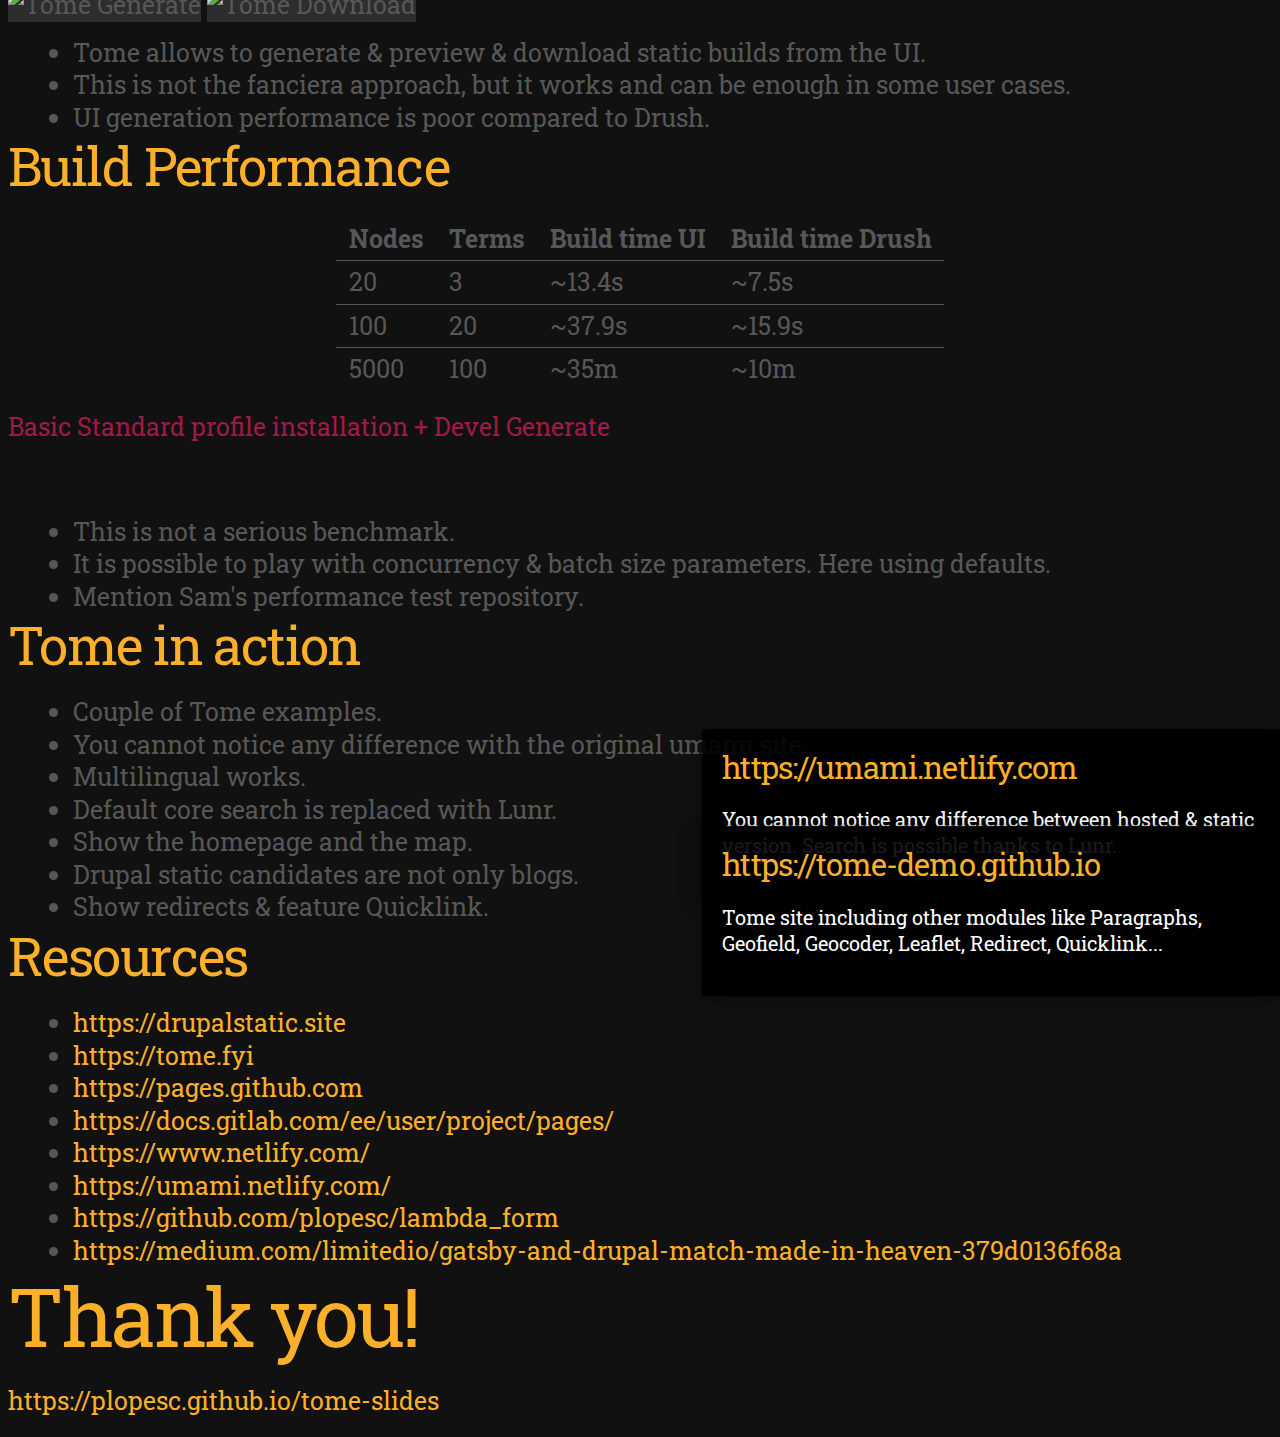
==== commit e480f7bb: "Slides v1.0.0: Dev Days Transylvania" ====
--- a/index.html
+++ b/index.html
@@ -186,13 +186,13 @@
 						<p>
 						<ul>
 							<li>
-								Forget about <strong>code</strong> security updates
+								Forget about <strong>server side code</strong> security updates
 							</li>
 							<li>
 								No database to take care of
 							</li>
 							<li>
-                                                                Other vectors are still there
+								Other vectors are still there
 							</li>
 						</ul>
 						</p>
@@ -232,7 +232,7 @@
 						</ul>
 						</p>
 					</section>
-					<section data-background-image="img/secondary-background.png" data-background-size="contain">
+					<!--<section data-background-image="img/secondary-background.png" data-background-size="contain">
 						<h2>
 							Complex search engines
 						</h2>
@@ -246,7 +246,7 @@
 							</li>
 						</ul>
 						</p>
-					</section>
+					</section>-->
 					<section data-background-image="img/secondary-background.png" data-background-size="contain">
 						<h2>
 							Every change requires a deployment
@@ -562,7 +562,7 @@
 
 				<section data-background-image="img/secondary-background.png" data-background-size="contain">
 					<h2>
-						Tome supports almost anything
+						Most Drupal features are supported
 					</h2>
 					<ul>
 						<li>
@@ -578,7 +578,7 @@
 							Simple sitemap
 						</li>
 						<li>
-							Leaflet/Openlayers/Responsive images
+							Leaflet/Responsive images/Layout Builder
 						</li>
 					</ul>
 
@@ -600,7 +600,7 @@
 							Anonymous users only
 						</li>
 						<li>
-							Forms: Views Filter/Contact/Webform/Comments
+							Forms: Views Filters/Contact/Webform/Comments
 						</li>
 						<li>
 							Voting: VotingAPI
@@ -609,7 +609,7 @@
 							Search/Search API
 						</li>
 						<li>
-							Multilingual only by path
+							Multilingual only by path / domain
 						</li>
 					</ul>
 
@@ -650,6 +650,26 @@
 								<li>Mention lambda form module.</li>
 								<li>Mention Disqus for comments alternative.</li>
 								<li>Link to  surveymonkey/Google forms.</li>
+							</ul>
+						</aside>
+					</section>
+					<section data-background-image="img/secondary-background.png" data-background-size="contain">
+						<h2>
+							Search
+						</h2>
+						<ul>
+							<li>
+								Lunr
+							</li>
+							<li>
+								Direct calls to external services
+							</li>
+						</ul>
+
+						<aside  class="notes">
+							<ul>
+								<li>Lunr is a staic client side option totally OK.</li>
+								<li>Solr/ElasticSearch API calls from JS and need to handle the HTML output.</li>
 							</ul>
 						</aside>
 					</section>
@@ -866,7 +886,7 @@
 					<section data-background-iframe="https://umami.netlify.com" data-background-interactive>
 						<div class="overlay">
 							<h3><a href="https://umami.netlify.com">https://umami.netlify.com</a></h3>
-							<p>You can no notice any difference between hosted & static site. Search is possible thanks to Lunr.</p>
+							<p>You cannot notice any difference between hosted & static version. Search is possible thanks to Lunr.</p>
 						</div>
 
 						<aside  class="notes">
